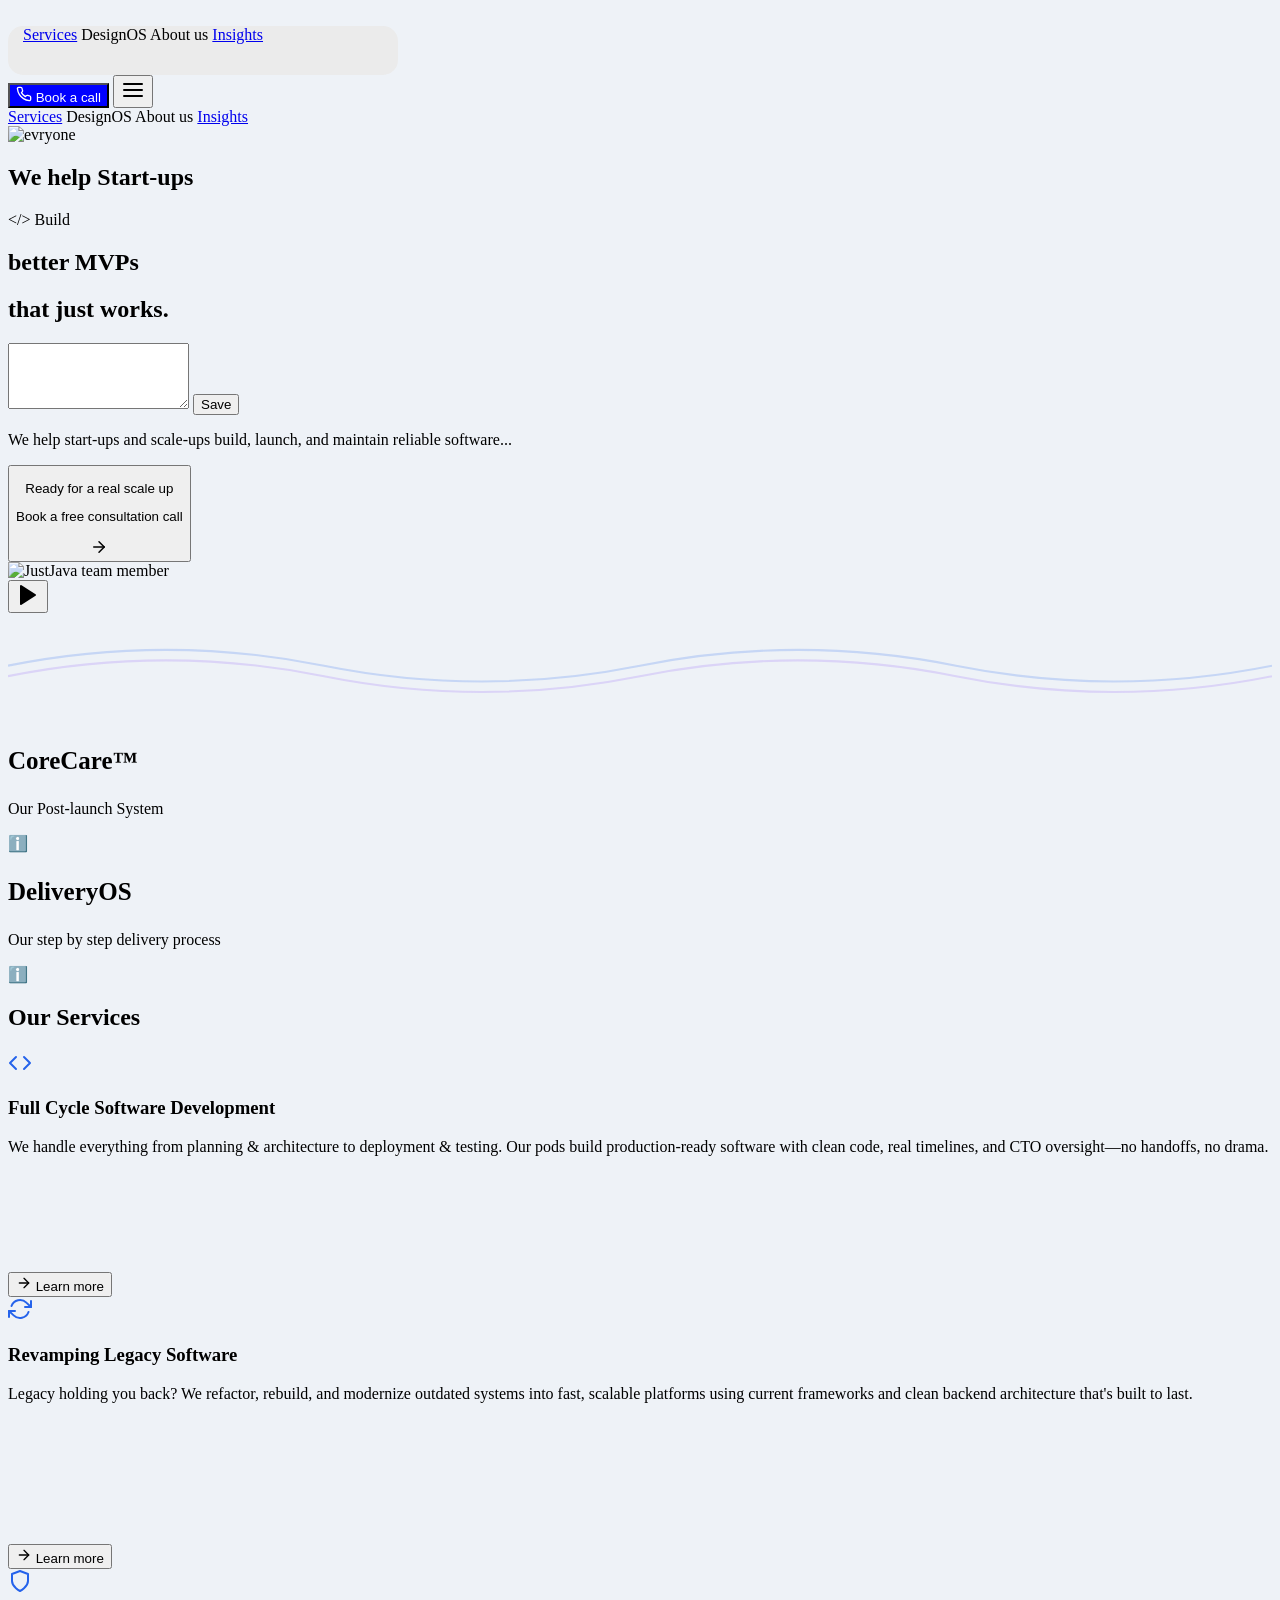
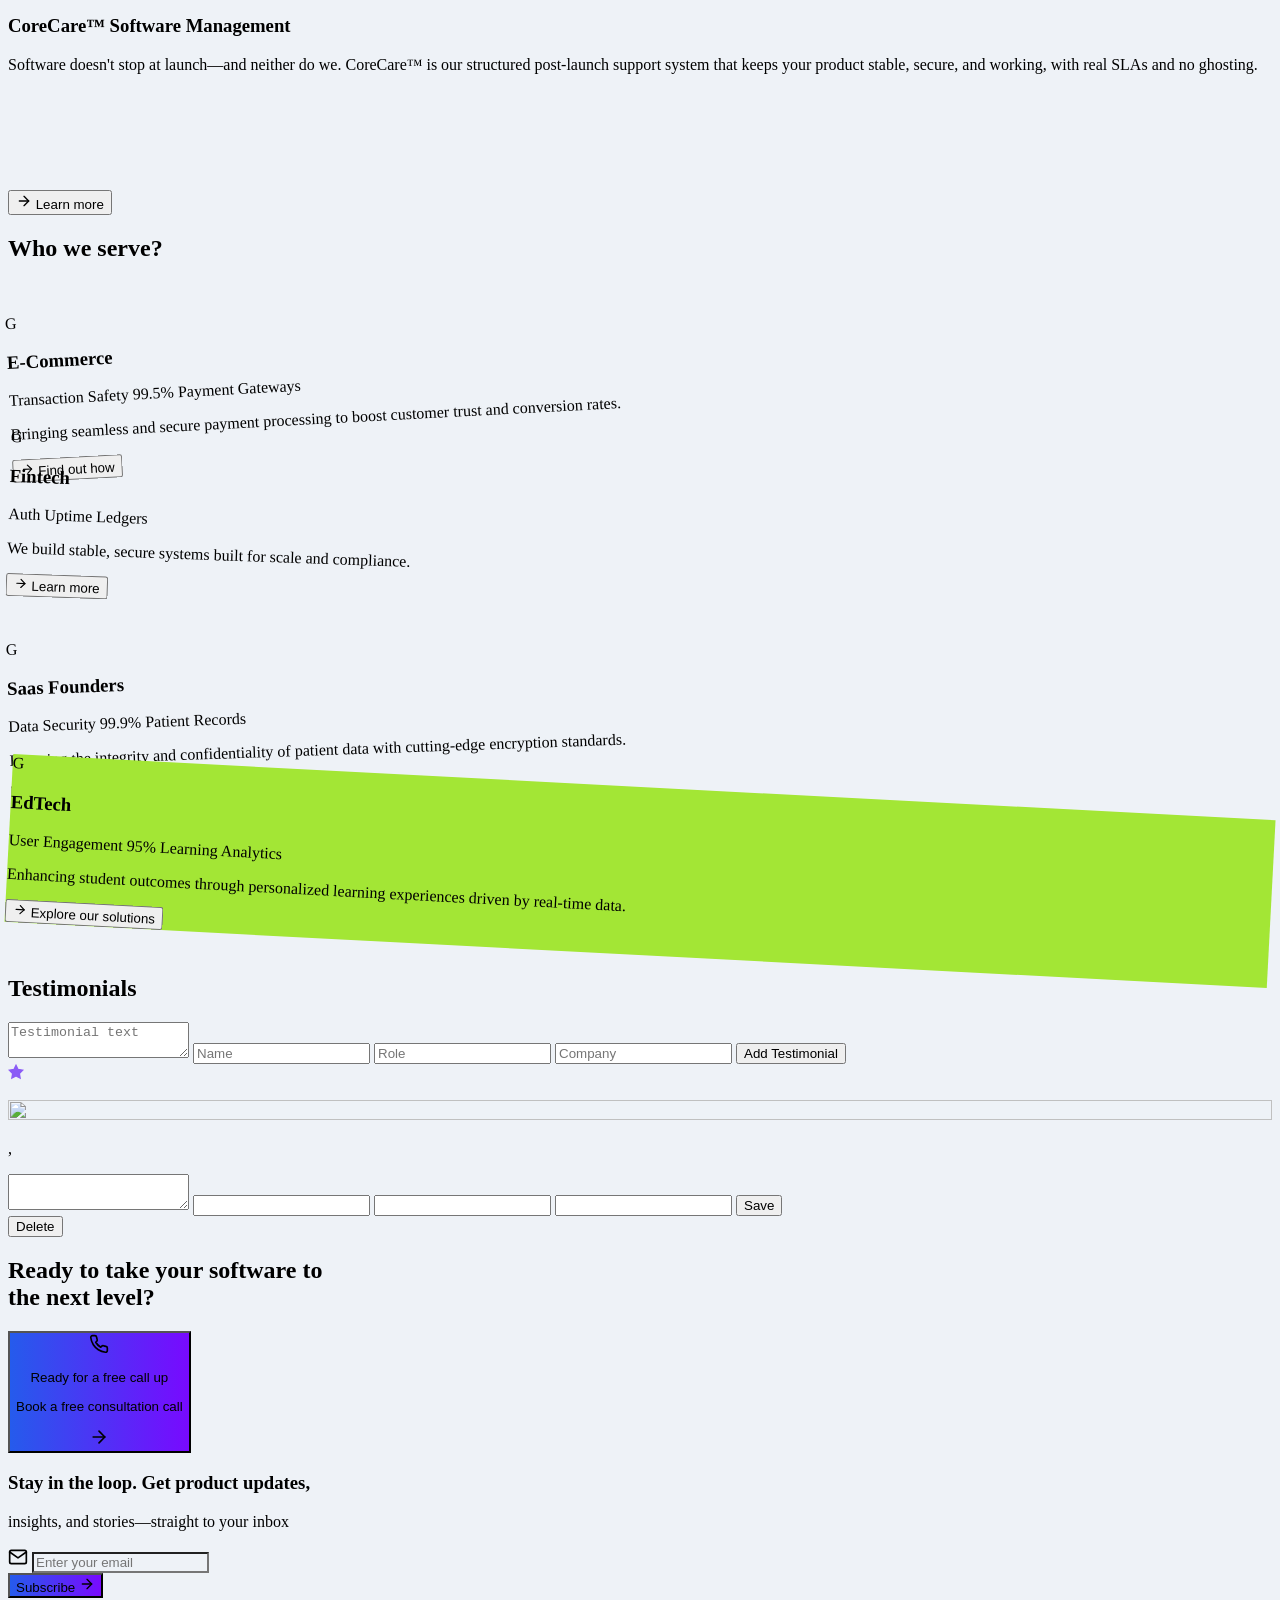
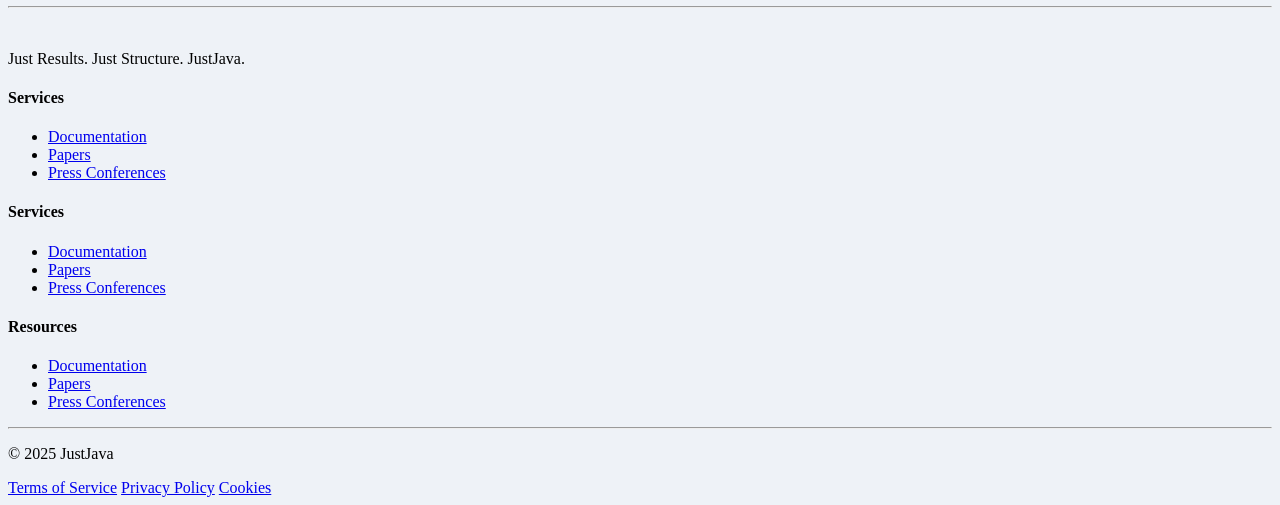
==== src/main/resources/templates/index.html @ fbc8c5f3 "show hero text in public" ====
<!DOCTYPE html>
<!--<html lang="en">-->
<!--<html xmlns:th="http://www.thymeleaf.org">-->
<html xmlns:th="http://www.thymeleaf.org"
      xmlns:sec="http://www.thymeleaf.org/extras/spring-security">
  <head>
    <meta charset="UTF-8" />
    <meta name="viewport" content="width=device-width, initial-scale=1.0" />
    <title>JustJava - We help Start-ups Build better MVPs</title>
    <meta
      name="description"
      content="We help start-ups and scale-ups build, launch, and maintain reliable software with dedicated engineering pods and a structured delivery process."
    />
     <link rel="stylesheet" href="/css/style.css" />
    <!-- Tailwind CSS CDN -->
    <script src="https://cdn.tailwindcss.com"></script>

    <!-- Google Fonts -->
    <link rel="preconnect" href="https://fonts.googleapis.com" />
    <link rel="preconnect" href="https://fonts.gstatic.com" crossorigin />
    <link
      href="https://fonts.googleapis.com/css2?family=Inter:wght@400;500;600;700;800&display=swap"
      rel="stylesheet"
    />
    
    <!-- Quill.js Rich Text Editor -->
    <link href="https://cdn.quilljs.com/1.3.7/quill.snow.css" rel="stylesheet">
    <script src="https://cdn.quilljs.com/1.3.7/quill.min.js"></script>

    <!-- Tailwind -->
    <script>
      tailwind.config = {
        theme: {
          extend: {
            fontFamily: {
              sans: ["Inter", "sans-serif"],
            },
            colors: {
              java: {
                blue: "#2563eb",
                purple: "#8b5cf6",
                navy: "#0f172a",
                lightBlue: "#3b82f6",
                green: "#16a34a",
                lime: "#a3e635",
                pink: "#ec4899",
                orange: "#f97316",
              },
            },
          },
        },
      };
    </script>

  </head>
  <body
    style="background-color: #eef2f7 !important"
    class="text-gray-900 antialiased"
  >
    <!-- Navigation -->
    <nav
      class="w-full py-4 px-6 md:px-12 flex items-center justify-between relative z-50"
    >
      <div style="margin-left: 60px !important" class="flex items-center gap-2">
        <img style="height: 30px" src="/images/justjlogo.png" alt="" srcset="" />
      </div>

      <div
        style="
          border-radius: 15px;
          background-color: #ebebeb;
          width: 390px;
          height: 49px;
        "
        class="hidden md:flex items-center gap-8 desktop-nav"
      >
        <a
          style="margin-left: 15px !important"
          href="#services"
          class="text-gray-500 hover:text-gray-900 transition-colors"
          >Services</a
        >
        <a th:href="@{/designos}" class="text-gray-500 hover:text-gray-900 transition-colors"
          >DesignOS</a
        >
          <a th:href="@{/about}" class="text-gray-500 hover:text-gray-900 transition-colors">About us</a>

<!--          <a href="aboutpage.html" class="text-gray-500 hover:text-gray-900 transition-colors"-->
<!--          >About us</a-->

        <a href="#" class="text-gray-500 hover:text-gray-900 transition-colors"
          >Insights</a
        >
      </div>

      <button
        style="background-color: blue; color: white"
        class="border border-gray-200 text-gray-900 px-5 py-2.5 rounded-full font-medium hover:bg-gray-50 transition-colors inline-flex items-center gap-2 text-sm"
      >
        <svg
          xmlns="http://www.w3.org/2000/svg"
          width="16"
          height="16"
          viewBox="0 0 24 24"
          fill="none"
          stroke="currentColor"
          stroke-width="2"
          stroke-linecap="round"
          stroke-linejoin="round"
        >
          <path
            d="M22 16.92v3a2 2 0 0 1-2.18 2 19.79 19.79 0 0 1-8.63-3.07 19.5 19.5 0 0 1-6-6 19.79 19.79 0 0 1-3.07-8.67A2 2 0 0 1 4.11 2h3a2 2 0 0 1 2 1.72 12.84 12.84 0 0 0 .7 2.81 2 2 0 0 1-.45 2.11L8.09 9.91a16 16 0 0 0 6 6l1.27-1.27a2 2 0 0 1 2.11-.45 12.84 12.84 0 0 0 2.81.7A2 2 0 0 1 22 16.92z"
          ></path>
        </svg>
        Book a call
      </button>

      <!-- Mobile menu button -->
      <button
        class="mobile-menu-btn md:hidden p-2"
        onclick="toggleMobileMenu()"
      >
        <svg
          xmlns="http://www.w3.org/2000/svg"
          width="24"
          height="24"
          viewBox="0 0 24 24"
          fill="none"
          stroke="currentColor"
          stroke-width="2"
          stroke-linecap="round"
          stroke-linejoin="round"
        >
          <line x1="3" y1="12" x2="21" y2="12"></line>
          <line x1="3" y1="6" x2="21" y2="6"></line>
          <line x1="3" y1="18" x2="21" y2="18"></line>
        </svg>
      </button>
    </nav>

    <!-- Mobile Menu -->
    <div
      id="mobileMenu"
      class="mobile-menu bg-white border-b border-gray-100 px-6 py-4 md:hidden"
    >
      <div class="flex flex-col gap-4">
        <a
          href="#services"
          class="text-gray-500 hover:text-gray-900 transition-colors"
          >Services</a
        >
        <a th:href="@{/designos}" class="text-gray-500 hover:text-gray-900 transition-colors"
          >DesignOS</a
        >
        <a th:href="@{/about}" class="text-gray-500 hover:text-gray-900 transition-colors"
          >About us</a
        >
        <a href="#" class="text-gray-500 hover:text-gray-900 transition-colors"
          >Insights</a
        >
      </div>
    </div>
    <!-- Vector Image - Full width, extends under CoreCare -->
    <div class="vector-container">
      <img src="/images/vector.png" alt="evryone" />
    </div>
    <!-- Hero Section -->
  <section class="relative px-6 md:px-12 py-12 overflow-visible">
    <div
            class="max-w-7xl mx-auto grid md:grid-cols-2 gap-12 items-center relative z-10"
    >
      <div class="space-y-6">
        <div class="space-y-2">
          <h1
                  class="text-4xl md:text-5xl lg:text-6xl font-bold leading-tight"
          >
            We help <span id="word1" class="animated-word fade-in">Start-ups</span>
          </h1>
          <div class="flex items-center gap-3">
              <span class="text-java-blue text-3xl md:text-4xl font-bold"
              >&lt;/&gt;</span
              >
            <span
                    id="word2"
                    class="text-4xl md:text-5xl lg:text-6xl font-bold animated-word fade-in"
            >Build</span
            >
          </div>
          <h1
                  class="text-4xl md:text-5xl lg:text-6xl font-bold leading-tight"
          >
            better <span id="word3" class="animated-word fade-in">MVPs</span>
          </h1>
          <h1
                  class="text-4xl md:text-5xl lg:text-6xl font-bold leading-tight"
          >
            that just works.
          </h1>
        </div>



        <div th:if="${isAdminView}" sec:authorize="hasRole('ADMIN')" class="editable-container max-w-md">
          <form th:action="@{/save-text}" method="post">
        <textarea name="heroText"
                  th:text="${heroText}"
                  rows="4"
                  class="text-gray-500 text-lg w-full bg-transparent border-none resize-none">
        </textarea>
            <button type="submit" class="mt-3 px-4 py-2 bg-blue-600 text-white rounded">
              Save
            </button>
          </form>
        </div>

        <div th:unless="${isAdminView}" class="max-w-md">
          <p class="text-gray-500 text-lg leading-relaxed" th:text="${heroText}">
            We help start-ups and scale-ups build, launch, and maintain reliable software...
          </p>
        </div>
          <button
            class="gradient-bg text-white px-6 py-4 rounded-full flex items-center justify-between gap-6 hover:opacity-90 transition-opacity"
          >
            <!-- Text block -->
            <div class="text-left leading-tight">
              <p class="text-sm font-normal opacity-90">
                Ready for a real scale up
              </p>
              <p class="text-base font-semibold">
                Book a free consultation call
              </p>
            </div>

            <!-- Arrow -->
            <span class="flex items-center justify-center">
              <svg
                xmlns="http://www.w3.org/2000/svg"
                width="18"
                height="18"
                viewBox="0 0 24 24"
                fill="none"
                stroke="currentColor"
                stroke-width="2"
                stroke-linecap="round"
                stroke-linejoin="round"
              >
                <line x1="5" y1="12" x2="19" y2="12"></line>
                <polyline points="12 5 19 12 12 19"></polyline>
              </svg>
            </span>
          </button>
        </div>

        <div class="relative">
          <div class="relative rounded-3xl overflow-hidden shadow-2xl">
            <img
              src="/images/wpic.png"
              alt="JustJava team member"
              class="w-full h-auto object-cover"
            />
            <div class="absolute inset-0 flex items-center justify-center">
              <button
                class="w-16 h-16 bg-white/90 rounded-full flex items-center justify-center shadow-lg hover:scale-105 transition-transform"
                onclick="playVideo()"
              >
                <svg
                  xmlns="http://www.w3.org/2000/svg"
                  width="24"
                  height="24"
                  viewBox="0 0 24 24"
                  fill="currentColor"
                  stroke="currentColor"
                  stroke-width="2"
                  stroke-linecap="round"
                  stroke-linejoin="round"
                  class="ml-1"
                >
                  <polygon points="5 3 19 12 5 21 5 3"></polygon>
                </svg>
              </button>
            </div>
          </div>
        </div>
      </div>
    </section>

    <!-- Services Bar -->

    <!-- CoreCare & DeliveryOS Section -->
  <section class="relative px-6 md:px-12 py-12 wavy-section" style="z-index: 10;">
      <!-- Wavy decorative lines (UNCHANGED) -->
      <div
        class="absolute left-0 right-0 top-1/2 -translate-y-1/2 pointer-events-none overflow-hidden"
      >
        <svg
          class="w-full h-24"
          viewBox="0 0 1200 100"
          preserveAspectRatio="none"
        >
          <path
            d="M0,50 Q150,20 300,50 T600,50 T900,50 T1200,50"
            stroke="#2563eb"
            stroke-width="2"
            fill="none"
            opacity="0.2"
          />
          <path
            d="M0,60 Q150,30 300,60 T600,60 T900,60 T1200,60"
            stroke="#8b5cf6"
            stroke-width="2"
            fill="none"
            opacity="0.2"
          />
        </svg>
      </div>

      <!-- CONTENT -->
      <div class="max-w-7xl mx-auto relative z-10">
        <div class="grid grid-cols-1 md:grid-cols-2 gap-6">
          <!-- CoreCare Card -->
          <div class="gradient-border">
            <div
              class="gradient-border-inner p-6 flex items-center justify-between"
            >
              <div>
                <h3
                  style="font-size: 25px !important"
                  class="font-semibold text-lg text-gradient"
                >
                  CoreCare™
                </h3>
                <p class="text-sm">Our Post-launch System</p>
              </div>

              <span class="text-white-400 text-sm"> ℹ️ </span>
            </div>
          </div>

          <!-- DeliveryOS Card -->
          <div class="gradient-border">
            <div
              class="gradient-border-inner p-6 flex items-center justify-between"
            >
              <div>
                <h3
                  style="font-size: 25px !important"
                  class="font-semibold text-lg text-gradient"
                >
                  DeliveryOS
                </h3>
                <p class="text-sm">Our step by step delivery process</p>
              </div>

              <span class="text-white-400 text-sm"> ℹ️ </span>
            </div>
          </div>
        </div>
      </div>
    </section>

    <!-- Our Services Section -->
    <section id="services" class="px-6 md:px-12 py-20">
      <div class="max-w-6xl mx-auto">
        <h2 class="text-3xl md:text-4xl font-bold text-center mb-12">
          Our Services
        </h2>

        <div class="grid md:grid-cols-3 gap-8">
          <!-- Service Card 1 -->
          <div
            class="bg-white p-6 rounded-2xl border border-gray-100 shadow-sm card-hover"
          >
            <div
              class="w-12 h-12 rounded-xl bg-blue-50 flex items-center justify-center mb-4"
            >
              <svg
                xmlns="http://www.w3.org/2000/svg"
                width="24"
                height="24"
                viewBox="0 0 24 24"
                fill="none"
                stroke="#2563eb"
                stroke-width="2"
                stroke-linecap="round"
                stroke-linejoin="round"
              >
                <polyline points="16 18 22 12 16 6"></polyline>
                <polyline points="8 6 2 12 8 18"></polyline>
              </svg>
            </div>
            <h3 class="text-xl font-semibold mb-3">
              Full Cycle Software Development
            </h3>
            <p class="text-gray-500 text-sm leading-relaxed mb-4">
              We handle everything from planning & architecture to deployment &
              testing. Our pods build production-ready software with clean code,
              real timelines, and CTO oversight—no handoffs, no drama.
            </p>
            <button style="margin-top: 100px !important;"
              class="flex items-center gap-2 text-sm text-gray-500 hover:text-java-blue transition-colors group"
            >
              <span
                class="w-8 h-8 rounded-full border border-current flex items-center justify-center group-hover:border-java-blue"
              >
                <svg
                  xmlns="http://www.w3.org/2000/svg"
                  width="16"
                  height="16"
                  viewBox="0 0 24 24"
                  fill="none"
                  stroke="currentColor"
                  stroke-width="2"
                  stroke-linecap="round"
                  stroke-linejoin="round"
                >
                  <line x1="5" y1="12" x2="19" y2="12"></line>
                  <polyline points="12 5 19 12 12 19"></polyline>
                </svg>
              </span>
              Learn more
            </button>
          </div>

          <!-- Service Card 2 -->
          <div
            class="bg-white p-6 rounded-2xl border border-gray-100 shadow-sm card-hover"
          >
            <div
              class="w-12 h-12 rounded-xl bg-blue-50 flex items-center justify-center mb-4"
            >
              <svg
                xmlns="http://www.w3.org/2000/svg"
                width="24"
                height="24"
                viewBox="0 0 24 24"
                fill="none"
                stroke="#2563eb"
                stroke-width="2"
                stroke-linecap="round"
                stroke-linejoin="round"
              >
                <polyline points="23 4 23 10 17 10"></polyline>
                <polyline points="1 20 1 14 7 14"></polyline>
                <path
                  d="M3.51 9a9 9 0 0 1 14.85-3.36L23 10M1 14l4.64 4.36A9 9 0 0 0 20.49 15"
                ></path>
              </svg>
            </div>
            <h3 class="text-xl font-semibold mb-3">
              Revamping Legacy Software
            </h3>
            <p class="text-gray-500 text-sm leading-relaxed mb-4">
              Legacy holding you back? We refactor, rebuild, and modernize
              outdated systems into fast, scalable platforms using current
              frameworks and clean backend architecture that's built to last.
            </p>
            <button style="margin-top: 125px !important;"
              class="flex items-center gap-2 text-sm text-gray-500 hover:text-java-blue transition-colors group"
            >
              <span
                class="w-8 h-8 rounded-full border border-current flex items-center justify-center group-hover:border-java-blue"
              >
                <svg
                  xmlns="http://www.w3.org/2000/svg"
                  width="16"
                  height="16"
                  viewBox="0 0 24 24"
                  fill="none"
                  stroke="currentColor"
                  stroke-width="2"
                  stroke-linecap="round"
                  stroke-linejoin="round"
                >
                  <line x1="5" y1="12" x2="19" y2="12"></line>
                  <polyline points="12 5 19 12 12 19"></polyline>
                </svg>
              </span>
              Learn more
            </button>
          </div>

          <!-- Service Card 3 -->
          <div
            class="bg-white p-6 rounded-2xl border border-gray-100 shadow-sm card-hover"
          >
            <div
              class="w-12 h-12 rounded-xl bg-blue-50 flex items-center justify-center mb-4"
            >
              <svg
                xmlns="http://www.w3.org/2000/svg"
                width="24"
                height="24"
                viewBox="0 0 24 24"
                fill="none"
                stroke="#2563eb"
                stroke-width="2"
                stroke-linecap="round"
                stroke-linejoin="round"
              >
                <path d="M12 22s8-4 8-10V5l-8-3-8 3v7c0 6 8 10 8 10z"></path>
              </svg>
            </div>
            <h3 class="text-xl font-semibold mb-3">
              CoreCare™ Software Management
            </h3>
            <p class="text-gray-500 text-sm leading-relaxed mb-4">
              Software doesn't stop at launch—and neither do we. CoreCare™ is
              our structured post-launch support system that keeps your product
              stable, secure, and working, with real SLAs and no ghosting.
            </p>
            <button style="margin-top: 100px !important;"
              class="flex items-center gap-2 text-sm text-gray-500 hover:text-java-blue transition-colors group"
            >
              <span
                class="w-8 h-8 rounded-full border border-current flex items-center justify-center group-hover:border-java-blue"
              >
                <svg
                  xmlns="http://www.w3.org/2000/svg"
                  width="16"
                  height="16"
                  viewBox="0 0 24 24"
                  fill="none"
                  stroke="currentColor"
                  stroke-width="2"
                  stroke-linecap="round"
                  stroke-linejoin="round"
                >
                  <line x1="5" y1="12" x2="19" y2="12"></line>
                  <polyline points="12 5 19 12 12 19"></polyline>
                </svg>
              </span>
              Learn more
            </button>
          </div>
        </div>
      </div>
    </section>

    <!-- Who We Serve Section -->
    <!-- Who We Serve Section -->
    <section class="px-6 md:px-12 py-20">
      <div class="max-w-7xl mx-auto">
        <h2 class="text-3xl md:text-4xl font-bold text-center mb-16">
          Who we serve?
        </h2>

        <div class="grid md:grid-cols-4 gap-5">
          <!-- E-Commerce Card -->
          <div
                  class="bg-java-blue text-white rounded-3xl p-7 shadow-lg sector-card"
                  style="transform: rotate(-3deg)"
          >
            <div class="flex items-center gap-2 mb-6">
              <div
                      class="w-6 h-6 bg-white/10 rounded-md flex items-center justify-center"
              >
                <span class="text-xs font-bold">G</span>
              </div>
            </div>
            <h3 class="text-2xl font-bold mb-4 leading-tight">E-Commerce</h3>
            <div class="flex flex-wrap gap-2 mb-5">
          <span class="text-xs px-3 py-1.5 rounded-full bg-white/10"
          >Transaction Safety</span
          >
              <span class="text-xs px-3 py-1.5 rounded-full bg-white/10">99.5%</span>
              <span class="text-xs px-3 py-1.5 rounded-full bg-white/10"
              >Payment Gateways</span
              >
            </div>
            <p class="text-sm opacity-90 mb-6 leading-relaxed">
              Bringing seamless and secure payment processing to boost customer trust and conversion rates.
            </p>
            <button
                    class="flex items-center gap-2 text-sm font-medium hover:gap-3 transition-all"
            >
          <span
                  class="w-7 h-7 rounded-full bg-white/10 flex items-center justify-center"
          >
            <svg
                    xmlns="http://www.w3.org/2000/svg"
                    width="14"
                    height="14"
                    viewBox="0 0 24 24"
                    fill="none"
                    stroke="currentColor"
                    stroke-width="2"
                    stroke-linecap="round"
                    stroke-linejoin="round"
            >
              <line x1="5" y1="12" x2="19" y2="12"></line>
              <polyline points="12 5 19 12 12 19"></polyline>
            </svg>
          </span>
              Find out how
            </button>
          </div>

          <!-- Fintech Card -->
          <div
                  class="bg-white text-gray-900 rounded-3xl p-7 shadow-lg border border-gray-100 sector-card"
                  style="transform: rotate(2deg)"
          >
            <div class="flex items-center gap-2 mb-6">
              <div
                      class="w-6 h-6 bg-gray-100 rounded-md flex items-center justify-center"
              >
                <span class="text-xs font-bold">G</span>
              </div>
            </div>
            <h3 class="text-2xl font-bold mb-4 leading-tight">Fintech</h3>
            <div class="flex flex-wrap gap-2 mb-5">
              <span class="text-xs px-3 py-1.5 rounded-full bg-gray-100">Auth</span>
              <span class="text-xs px-3 py-1.5 rounded-full bg-gray-100">Uptime</span>
              <span class="text-xs px-3 py-1.5 rounded-full bg-gray-100">Ledgers</span>
            </div>
            <p class="text-sm text-gray-600 mb-6 leading-relaxed">
              We build stable, secure systems built for scale and compliance.
            </p>
            <button
                    class="flex items-center gap-2 text-sm font-medium hover:gap-3 transition-all text-gray-700"
            >
          <span
                  class="w-7 h-7 rounded-full bg-gray-100 flex items-center justify-center"
          >
            <svg
                    xmlns="http://www.w3.org/2000/svg"
                    width="14"
                    height="14"
                    viewBox="0 0 24 24"
                    fill="none"
                    stroke="currentColor"
                    stroke-width="2"
                    stroke-linecap="round"
                    stroke-linejoin="round"
            >
              <line x1="5" y1="12" x2="19" y2="12"></line>
              <polyline points="12 5 19 12 12 19"></polyline>
            </svg>
          </span>
              Learn more
            </button>
          </div>

          <!-- SaaS Founders Card -->
          <div
                  class="bg-java-purple text-white rounded-3xl p-7 shadow-lg sector-card"
                  style="transform: rotate(-2deg)"
          >
            <div class="flex items-center gap-2 mb-6">
              <div
                      class="w-6 h-6 bg-white/10 rounded-md flex items-center justify-center"
              >
                <span class="text-xs font-bold">G</span>
              </div>
            </div>
            <h3 class="text-2xl font-bold mb-4 leading-tight">Saas Founders</h3>
            <div class="flex flex-wrap gap-2 mb-5">
              <span class="text-xs px-3 py-1.5 rounded-full bg-white/10">Data Security</span>
              <span class="text-xs px-3 py-1.5 rounded-full bg-white/10">99.9%</span>
              <span class="text-xs px-3 py-1.5 rounded-full bg-white/10">Patient Records</span>
            </div>
            <p class="text-sm opacity-90 mb-6 leading-relaxed">
              Ensuring the integrity and confidentiality of patient data with cutting-edge encryption standards.
            </p>
            <button
                    class="flex items-center gap-2 text-sm font-medium hover:gap-3 transition-all"
            >
          <span
                  class="w-7 h-7 rounded-full bg-white/10 flex items-center justify-center"
          >
            <svg
                    xmlns="http://www.w3.org/2000/svg"
                    width="14"
                    height="14"
                    viewBox="0 0 24 24"
                    fill="none"
                    stroke="currentColor"
                    stroke-width="2"
                    stroke-linecap="round"
                    stroke-linejoin="round"
            >
              <line x1="5" y1="12" x2="19" y2="12"></line>
              <polyline points="12 5 19 12 12 19"></polyline>
            </svg>
          </span>
              Discover our approach
            </button>
          </div>

          <!-- EdTech Card -->
          <div
                  class="rounded-3xl p-7 shadow-lg sector-card"
                  style="background-color: #a3e635; transform: rotate(3deg)"
          >
            <div class="flex items-center gap-2 mb-6">
              <div
                      class="w-6 h-6 bg-black/10 rounded-md flex items-center justify-center"
              >
                <span class="text-xs font-bold text-gray-900">G</span>
              </div>
            </div>
            <h3 class="text-2xl font-bold mb-4 text-gray-900 leading-tight">EdTech</h3>
            <div class="flex flex-wrap gap-2 mb-5">
          <span
                  class="text-xs px-3 py-1.5 rounded-full bg-black/10 text-gray-900"
          >User Engagement</span
          >
              <span
                      class="text-xs px-3 py-1.5 rounded-full bg-black/10 text-gray-900"
              >95%</span
              >
              <span
                      class="text-xs px-3 py-1.5 rounded-full bg-black/10 text-gray-900"
              >Learning Analytics</span
              >
            </div>
            <p class="text-sm text-gray-800 mb-6 leading-relaxed">
              Enhancing student outcomes through personalized learning experiences driven by real-time data.
            </p>
            <button
                    class="flex items-center gap-2 text-sm font-medium hover:gap-3 transition-all text-gray-900"
            >
          <span
                  class="w-7 h-7 rounded-full bg-black/10 flex items-center justify-center"
          >
            <svg
                    xmlns="http://www.w3.org/2000/svg"
                    width="14"
                    height="14"
                    viewBox="0 0 24 24"
                    fill="none"
                    stroke="currentColor"
                    stroke-width="2"
                    stroke-linecap="round"
                    stroke-linejoin="round"
            >
              <line x1="5" y1="12" x2="19" y2="12"></line>
              <polyline points="12 5 19 12 12 19"></polyline>
            </svg>
          </span>
              Explore our solutions
            </button>
          </div>
        </div>
      </div>
    </section>


    <!-- Testimonials Section -->
    <section class="px-6 md:px-12 py-20">
      <div class="max-w-7xl mx-auto">

        <h2 class="text-3xl md:text-4xl font-bold text-center mb-12">
          Testimonials
        </h2>

        <!-- ADD TESTIMONIAL (ADMIN ONLY) -->
        <div th:if="${isAdminView}" sec:authorize="hasRole('ADMIN')"
             class="max-w-xl mx-auto mb-12 bg-gray-50 p-6 rounded-xl border">

          <form th:action="@{/admin/testimonials/add}" method="post" class="space-y-4">
        <textarea name="text" placeholder="Testimonial text"
                  class="w-full p-2 border rounded" required></textarea>

            <input name="name" placeholder="Name"
                   class="w-full p-2 border rounded" required />

            <input name="role" placeholder="Role"
                   class="w-full p-2 border rounded" required />

            <input name="company" placeholder="Company"
                   class="w-full p-2 border rounded" required />

            <button type="submit"
                    class="bg-purple-600 text-white px-4 py-2 rounded">
              Add Testimonial
            </button>
          </form>
        </div>

        <!-- TESTIMONIALS GRID -->
        <div class="grid md:grid-cols-3 gap-8">

          <div th:each="t : ${testimonials}"
               class="bg-white p-6 rounded-2xl border border-gray-100 shadow-sm">

            <!-- Stars -->
            <div class="flex gap-1 mb-4">
              <svg th:each="i : ${#numbers.sequence(1,5)}"
                   xmlns="http://www.w3.org/2000/svg"
                   width="16" height="16" viewBox="0 0 24 24"
                   fill="#8b5cf6" stroke="#8b5cf6" stroke-width="2">
                <polygon points="12 2 15.09 8.26 22 9.27 17 14.14 18.18 21.02
                             12 17.77 5.82 21.02 7 14.14 2 9.27
                             8.91 8.26 12 2"/>
              </svg>
            </div>

            <p th:text="${t.text}" class="mb-6"></p>

            <div class="flex items-center gap-3">
              <div class="w-12 h-12 rounded-full gradient-bg overflow-hidden">
                <img src="/images/ceo.jpg"
                     style="width:100%; height:100%; object-fit:cover;" alt=""/>
              </div>

              <div>
                <p class="font-semibold" th:text="${t.name}"></p>
                <p class="text-sm text-gray-500">
                  <span th:text="${t.role}"></span>,
                  <span th:text="${t.company}"></span>
                </p>
              </div>
            </div>

            <!-- ADMIN ACTIONS -->
            <div th:if="${isAdminView}" sec:authorize="hasRole('ADMIN')" class="mt-4 space-y-3">

              <!-- EDIT FORM -->
              <form th:action="@{/admin/testimonials/edit/{id}(id=${t.id})}"
                    method="post"
                    class="space-y-2">

    <textarea name="text"
              class="w-full border p-2 rounded"
              th:text="${t.text}"></textarea>

                <input name="name"
                       class="w-full border p-2 rounded"
                       th:value="${t.name}" />

                <input name="role"
                       class="w-full border p-2 rounded"
                       th:value="${t.role}" />

                <input name="company"
                       class="w-full border p-2 rounded"
                       th:value="${t.company}" />

                <button type="submit" class="text-blue-600">
                  Save
                </button>
              </form>

              <!-- DELETE FORM (SEPARATE FORM) -->
              <form th:action="@{/admin/testimonials/delete/{id}(id=${t.id})}"
                    method="post">

                <input type="hidden"
                       th:name="${_csrf.parameterName}"
                       th:value="${_csrf.token}" />

                <button class="text-red-600">
                  Delete
                </button>
              </form>

            </div>


            <!--            &lt;!&ndash; ADMIN ACTIONS &ndash;&gt;-->
<!--            <div th:if="${isAdminView}" sec:authorize="hasRole('ADMIN')" class="mt-4">-->

<!--              &lt;!&ndash; EDIT FORM &ndash;&gt;-->
<!--              <form th:action="@{/admin/testimonials/edit/{id}(id=${t.id})}"-->
<!--                    method="post"-->
<!--                    class="space-y-2">-->

<!--    <textarea name="text"-->
<!--              class="w-full border p-2 rounded"-->
<!--              th:text="${t.text}"></textarea>-->

<!--                <input name="name"-->
<!--                       class="w-full border p-2 rounded"-->
<!--                       th:value="${t.name}" />-->

<!--                <input name="role"-->
<!--                       class="w-full border p-2 rounded"-->
<!--                       th:value="${t.role}" />-->

<!--                <input name="company"-->
<!--                       class="w-full border p-2 rounded"-->
<!--                       th:value="${t.company}" />-->

<!--                <div class="flex gap-3">-->
<!--                  <button type="submit" class="text-blue-600">-->
<!--                    Save-->
<!--                  </button>-->

<!--                  &lt;!&ndash; DELETE &ndash;&gt;-->
<!--                  <form th:action="@{/admin/testimonials/delete/{id}(id=${t.id})}"-->
<!--                        method="post">-->
<!--                    <button class="text-red-600">Delete</button>-->
<!--                  </form>-->
<!--                </div>-->
<!--              </form>-->

<!--            </div>-->
          </div>

        </div>
      </div>
    </section>



    <!-- Call to Action Section -->
    <section class="px-6 md:px-12 py-20">
      <div class="max-w-7xl mx-auto">
        <div
          class="gra-bg rounded-3xl p-12 text-center relative overflow-hidden"
        >
          <!-- Background pattern -->
          <div class="absolute inset-0 opacity-10">
            <div
              class="absolute top-4 left-4 w-24 h-24 border border-white rounded-full"
            ></div>
            <div
              class="absolute bottom-4 right-4 w-32 h-32 border border-white rounded-full"
            ></div>
            <div
              class="absolute top-1/2 left-1/4 w-16 h-16 border border-white rounded-full"
            ></div>
          </div>

          <div class="relative z-10">
            <h2 class="text-3xl md:text-4xl font-bold mb-8">
              Ready to take your software to<br />the next level?
            </h2>
            <button
              style="
                background: linear-gradient(90deg, #255bec 0%, #780aff 100%);
              "
              class="text-white px-8 py-4 rounded-full font-medium inline-flex items-center gap-3 hover:opacity-90 transition-opacity shadow-lg"
            >
              <svg
                xmlns="http://www.w3.org/2000/svg"
                width="20"
                height="20"
                viewBox="0 0 24 24"
                fill="none"
                stroke="currentColor"
                stroke-width="2"
                stroke-linecap="round"
                stroke-linejoin="round"
              >
                <path
                  d="M22 16.92v3a2 2 0 0 1-2.18 2 19.79 19.79 0 0 1-8.63-3.07 19.5 19.5 0 0 1-6-6 19.79 19.79 0 0 1-3.07-8.67A2 2 0 0 1 4.11 2h3a2 2 0 0 1 2 1.72 12.84 12.84 0 0 0 .7 2.81 2 2 0 0 1-.45 2.11L8.09 9.91a16 16 0 0 0 6 6l1.27-1.27a2 2 0 0 1 2.11-.45 12.84 12.84 0 0 0 2.81.7A2 2 0 0 1 22 16.92z"
                ></path>
              </svg>
              <div class="text-left">
                <p class="text-xs opacity-70">Ready for a free call up</p>
                <p class="font-semibold">Book a free consultation call</p>
              </div>
              <svg
                xmlns="http://www.w3.org/2000/svg"
                width="20"
                height="20"
                viewBox="0 0 24 24"
                fill="none"
                stroke="currentColor"
                stroke-width="2"
                stroke-linecap="round"
                stroke-linejoin="round"
              >
                <line x1="5" y1="12" x2="19" y2="12"></line>
                <polyline points="12 5 19 12 12 19"></polyline>
              </svg>
            </button>
          </div>
        </div>
      </div>
    </section>

    <!-- Newsletter Section -->
    <section class="px-6 md:px-12 py-12">
      <div
        class="max-w-7xl mx-auto w-full flex flex-col md:flex-row items-center justify-between gap-6"
      >
        <div>
          <h3 class="font-semibold text-lg">
            Stay in the loop. Get product updates,
          </h3>
          <p class="text-gray-500">
            insights, and stories—straight to your inbox
          </p>
        </div>

        <div class="flex items-center gap-3 flex-wrap">
          <div class="relative">
            <svg
              xmlns="http://www.w3.org/2000/svg"
              width="20"
              height="20"
              viewBox="0 0 24 24"
              fill="none"
              stroke="currentColor"
              stroke-width="2"
              stroke-linecap="round"
              stroke-linejoin="round"
              class="absolute left-4 top-1/2 -translate-y-1/2 text-gray-400"
            >
              <path
                d="M4 4h16c1.1 0 2 .9 2 2v12c0 1.1-.9 2-2 2H4c-1.1 0-2-.9-2-2V6c0-1.1.9-2 2-2z"
              ></path>
              <polyline points="22,6 12,13 2,6"></polyline>
            </svg>
            <input
              style="background-color: #eef2f7 !important"
              type="email"
              placeholder="Enter your email"
              class="pl-12 pr-4 py-3 rounded-full border border-gray-200 bg-white focus:outline-none focus:ring-2 focus:ring-java-blue w-64"
            />
          </div>
          <button
            style="background: linear-gradient(90deg, #255bec 0%, #780aff 100%)"
            class="text-white px-6 py-3 rounded-full font-medium inline-flex items-center gap-2 hover:opacity-90 transition-opacity"
          >
            Subscribe
            <svg
              xmlns="http://www.w3.org/2000/svg"
              width="16"
              height="16"
              viewBox="0 0 24 24"
              fill="none"
              stroke="currentColor"
              stroke-width="2"
              stroke-linecap="round"
              stroke-linejoin="round"
            >
              <line x1="5" y1="12" x2="19" y2="12"></line>
              <polyline points="12 5 19 12 12 19"></polyline>
            </svg>
          </button>
        </div>
      </div>
    </section>
    <hr class="horlin" />

    <!-- Footer -->
    <footer class="px-6 md:px-12 py-12 border-t border-gray-100">
      <div class="max-w-7xl mx-auto">
        <div class="grid md:grid-cols-5 gap-8 mb-12">
          <div class="md:col-span-2">
            <img
              style="height: 30px; margin-bottom: 8px"
              src="/images/justjlogo.png"
              alt=""
              srcset=""
            />
            <p class="text-gray-500 text-sm">
              Just Results. Just Structure. JustJava.
            </p>
          </div>

          <div>
            <h4 class="font-semibold mb-4">Services</h4>
            <ul class="space-y-2">
              <li>
                <a
                  href="#"
                  class="text-gray-500 text-sm hover:text-gray-900 transition-colors"
                  >Documentation</a
                >
              </li>
              <li>
                <a
                  href="#"
                  class="text-gray-500 text-sm hover:text-gray-900 transition-colors"
                  >Papers</a
                >
              </li>
              <li>
                <a
                  href="#"
                  class="text-gray-500 text-sm hover:text-gray-900 transition-colors"
                  >Press Conferences</a
                >
              </li>
            </ul>
          </div>

          <div>
            <h4 class="font-semibold mb-4">Services</h4>
            <ul class="space-y-2">
              <li>
                <a
                  href="#"
                  class="text-gray-500 text-sm hover:text-gray-900 transition-colors"
                  >Documentation</a
                >
              </li>
              <li>
                <a
                  href="#"
                  class="text-gray-500 text-sm hover:text-gray-900 transition-colors"
                  >Papers</a
                >
              </li>
              <li>
                <a
                  href="#"
                  class="text-gray-500 text-sm hover:text-gray-900 transition-colors"
                  >Press Conferences</a
                >
              </li>
            </ul>
          </div>

          <div>
            <h4 class="font-semibold mb-4">Resources</h4>
            <ul class="space-y-2">
              <li>
                <a
                  href="#"
                  class="text-gray-500 text-sm hover:text-gray-900 transition-colors"
                  >Documentation</a
                >
              </li>
              <li>
                <a
                  href="#"
                  class="text-gray-500 text-sm hover:text-gray-900 transition-colors"
                  >Papers</a
                >
              </li>
              <li>
                <a
                  href="#"
                  class="text-gray-500 text-sm hover:text-gray-900 transition-colors"
                  >Press Conferences</a
                >
              </li>
            </ul>
          </div>
        </div>

        <hr class="horlin2" />

        <div
          class="flex flex-col md:flex-row items-center justify-between gap-4 pt-8 border-t border-gray-100"
        >
          <p class="text-gray-500 text-sm">© 2025 JustJava</p>
          <div class="flex items-center gap-6">
            <a
              href="#"
              class="text-gray-500 text-sm hover:text-gray-900 transition-colors"
              >Terms of Service</a
            >
            <a
              href="#"
              class="text-gray-500 text-sm hover:text-gray-900 transition-colors"
              >Privacy Policy</a
            >
            <a
              href="#"
              class="text-gray-500 text-sm hover:text-gray-900 transition-colors"
              >Cookies</a
            >
          </div>
        </div>
      </div>
    </footer>

 <script src="/js/script.js"></script>
  </body>
</html>
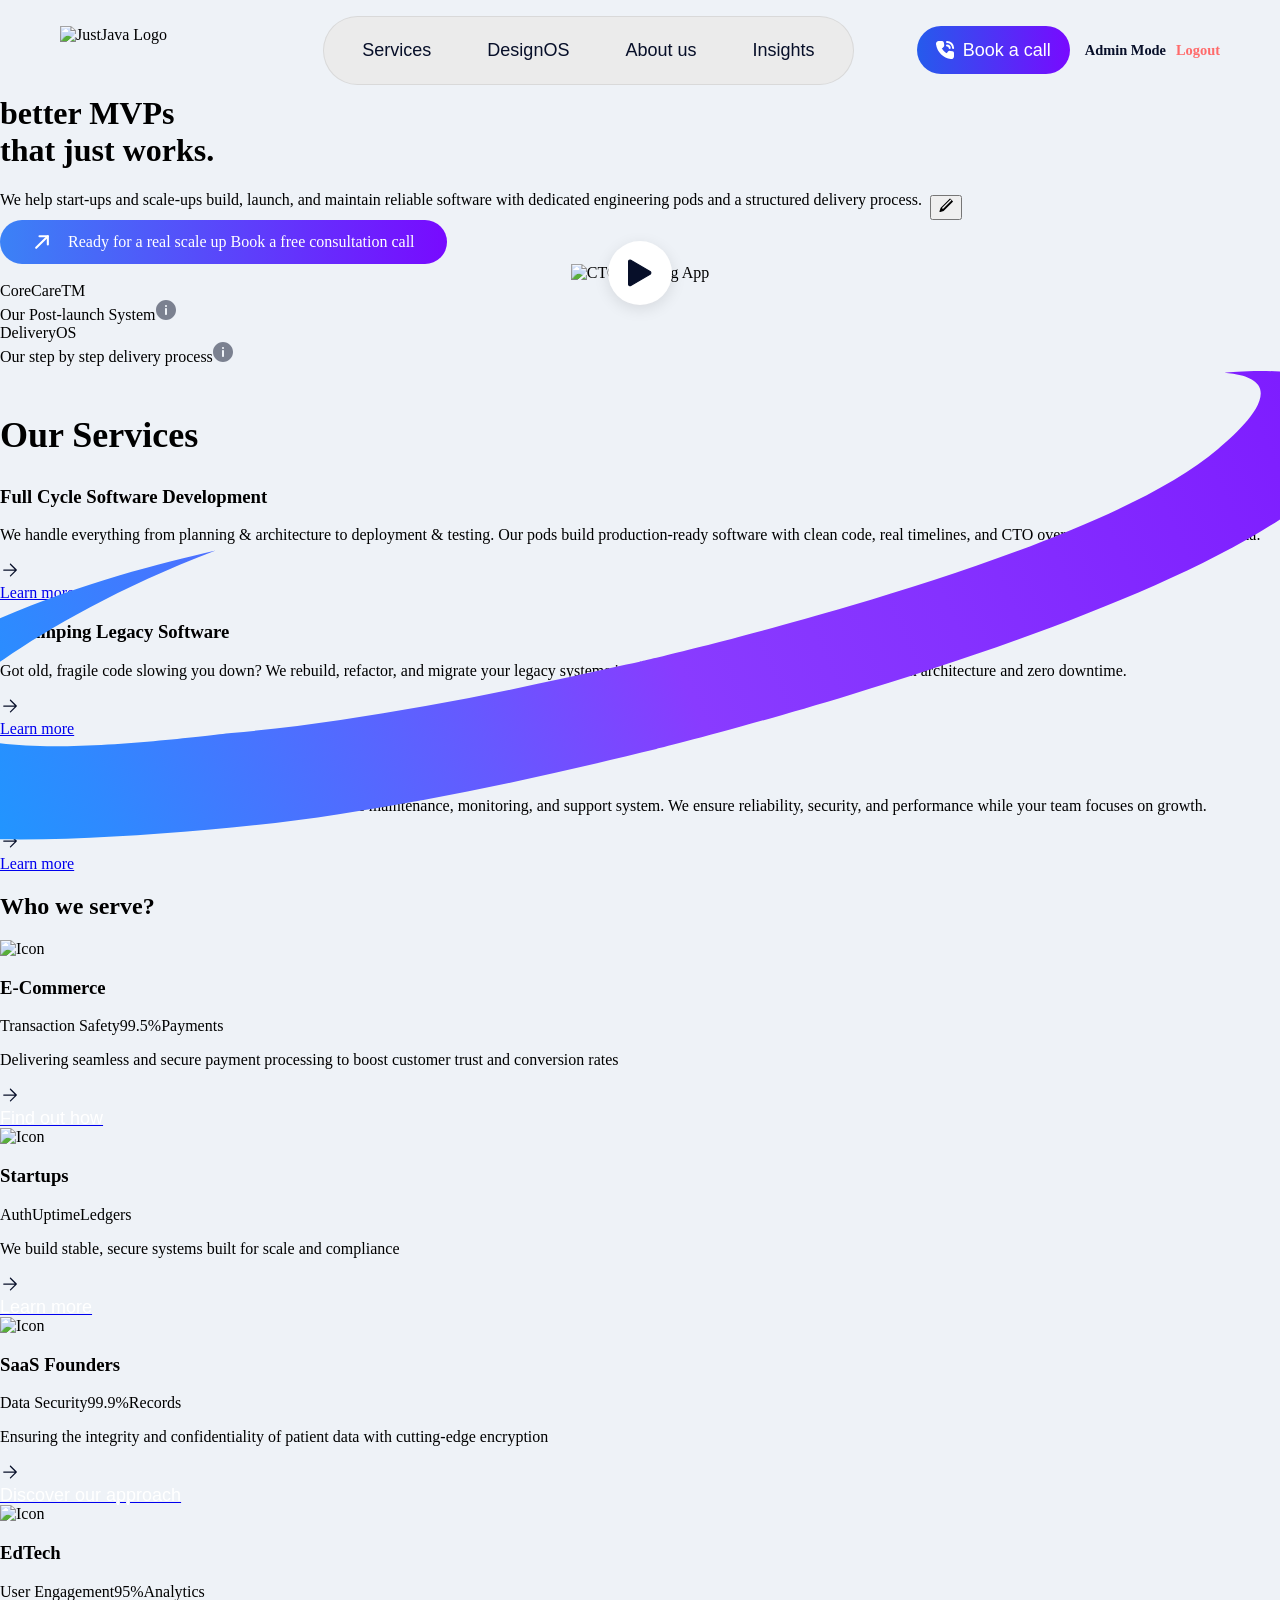
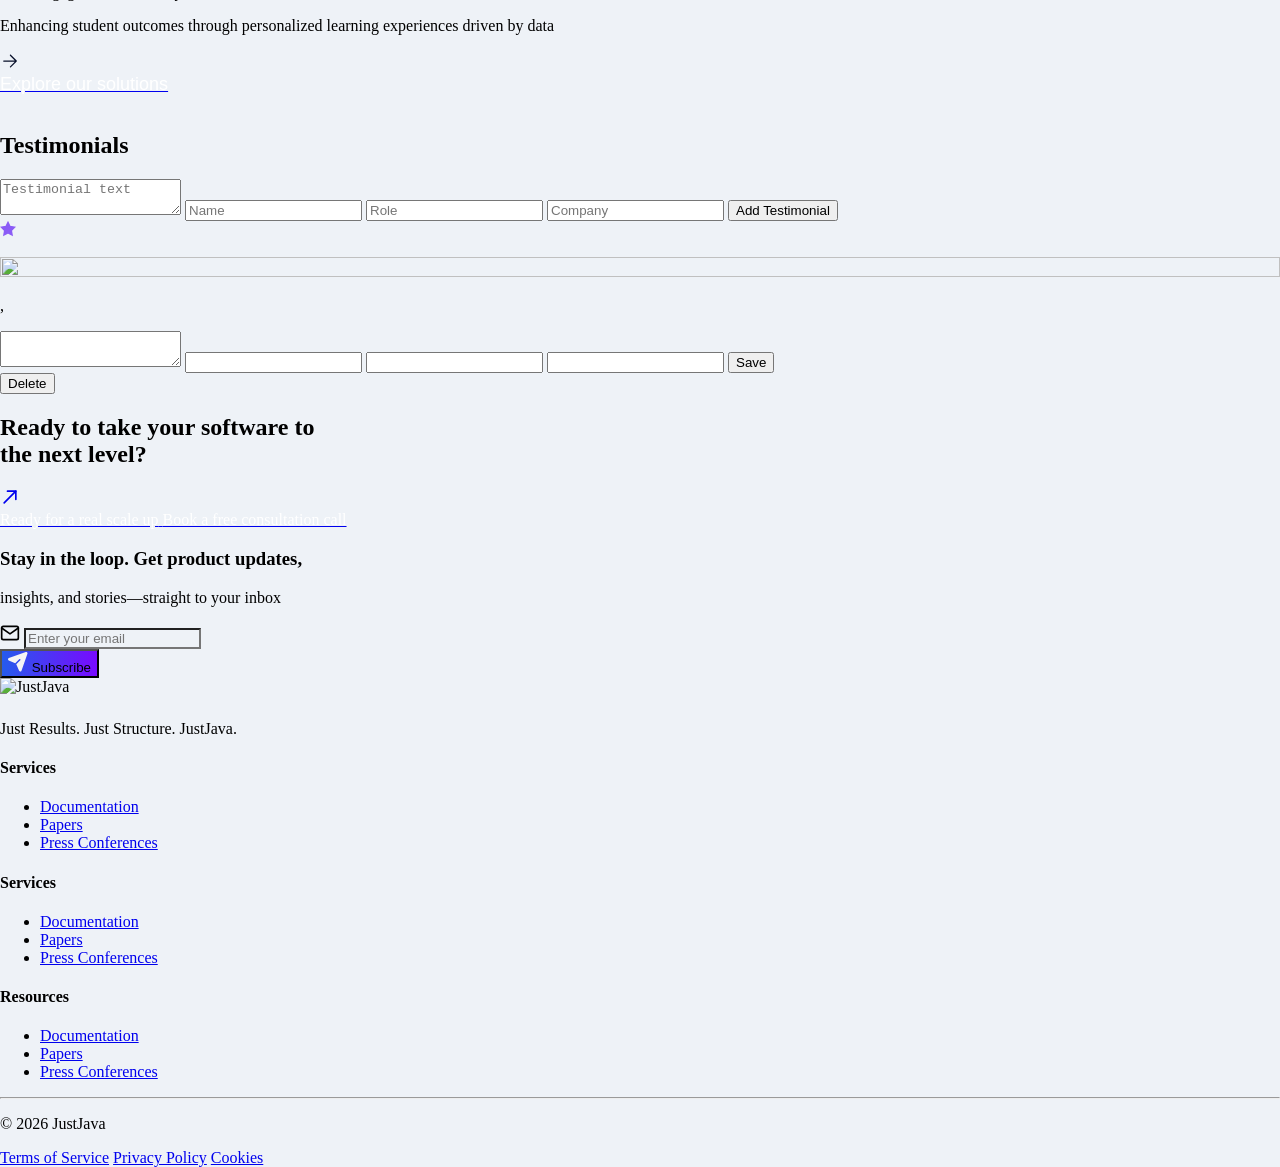
==== commit f14b4b16: "changes to the webpages" ====
--- a/src/main/resources/templates/index.html
+++ b/src/main/resources/templates/index.html
@@ -1,775 +1,638 @@
 <!DOCTYPE html>
-<!--<html lang="en">-->
-<!--<html xmlns:th="http://www.thymeleaf.org">-->
-<html xmlns:th="http://www.thymeleaf.org"
+<html lang="en" xmlns:th="http://www.thymeleaf.org"
+      xmlns:layout="http://www.ultraq.net.nz/thymeleaf/layout"
       xmlns:sec="http://www.thymeleaf.org/extras/spring-security">
-  <head>
-    <meta charset="UTF-8" />
-    <meta name="viewport" content="width=device-width, initial-scale=1.0" />
-    <title>JustJava - We help Start-ups Build better MVPs</title>
-    <meta
-      name="description"
-      content="We help start-ups and scale-ups build, launch, and maintain reliable software with dedicated engineering pods and a structured delivery process."
-    />
-     <link rel="stylesheet" href="/css/style.css" />
-    <!-- Tailwind CSS CDN -->
-    <script src="https://cdn.tailwindcss.com"></script>
-
-    <!-- Google Fonts -->
-    <link rel="preconnect" href="https://fonts.googleapis.com" />
-    <link rel="preconnect" href="https://fonts.gstatic.com" crossorigin />
-    <link
-      href="https://fonts.googleapis.com/css2?family=Inter:wght@400;500;600;700;800&display=swap"
-      rel="stylesheet"
-    />
-    
-    <!-- Quill.js Rich Text Editor -->
-    <link href="https://cdn.quilljs.com/1.3.7/quill.snow.css" rel="stylesheet">
-    <script src="https://cdn.quilljs.com/1.3.7/quill.min.js"></script>
-
-    <!-- Tailwind -->
-    <script>
-      tailwind.config = {
-        theme: {
-          extend: {
-            fontFamily: {
-              sans: ["Inter", "sans-serif"],
-            },
-            colors: {
-              java: {
-                blue: "#2563eb",
-                purple: "#8b5cf6",
-                navy: "#0f172a",
-                lightBlue: "#3b82f6",
-                green: "#16a34a",
-                lime: "#a3e635",
-                pink: "#ec4899",
-                orange: "#f97316",
-              },
+<head>
+  <meta charset="UTF-8" />
+  <meta name="viewport" content="width=device-width, initial-scale=1.0" />
+
+  <meta name="_csrf" th:content="${_csrf.token}"/>
+  <meta name="_csrf_header" th:content="${_csrf.headerName}"/>
+
+  <title>JustJava - Web Design & Development</title>
+
+  <script src="https://cdn.tailwindcss.com"></script>
+  <script>
+    tailwind.config = {
+      theme: {
+        extend: {
+          fontFamily: { sans: ["Inter", "sans-serif"] },
+          colors: {
+            java: {
+              blue: "#2563eb", purple: "#8b5cf6", navy: "#0f172a",
+              lightBlue: "#3b82f6", green: "#16a34a", lime: "#a3e635",
+              pink: "#ec4899", orange: "#f97316",
             },
           },
         },
-      };
-    </script>
-
-  </head>
-  <body
-    style="background-color: #eef2f7 !important"
-    class="text-gray-900 antialiased"
-  >
-    <!-- Navigation -->
-    <nav
-      class="w-full py-4 px-6 md:px-12 flex items-center justify-between relative z-50"
-    >
-      <div style="margin-left: 60px !important" class="flex items-center gap-2">
-        <img style="height: 30px" src="/images/justjlogo.png" alt="" srcset="" />
-      </div>
-
-      <div
-        style="
-          border-radius: 15px;
-          background-color: #ebebeb;
-          width: 390px;
-          height: 49px;
-        "
-        class="hidden md:flex items-center gap-8 desktop-nav"
-      >
-        <a
-          style="margin-left: 15px !important"
-          href="#services"
-          class="text-gray-500 hover:text-gray-900 transition-colors"
-          >Services</a
-        >
-        <a th:href="@{/designos}" class="text-gray-500 hover:text-gray-900 transition-colors"
-          >DesignOS</a
-        >
-          <a th:href="@{/about}" class="text-gray-500 hover:text-gray-900 transition-colors">About us</a>
-
-<!--          <a href="aboutpage.html" class="text-gray-500 hover:text-gray-900 transition-colors"-->
-<!--          >About us</a-->
-
-        <a href="#" class="text-gray-500 hover:text-gray-900 transition-colors"
-          >Insights</a
-        >
-      </div>
-
-      <button
-        style="background-color: blue; color: white"
-        class="border border-gray-200 text-gray-900 px-5 py-2.5 rounded-full font-medium hover:bg-gray-50 transition-colors inline-flex items-center gap-2 text-sm"
-      >
-        <svg
-          xmlns="http://www.w3.org/2000/svg"
-          width="16"
-          height="16"
-          viewBox="0 0 24 24"
-          fill="none"
-          stroke="currentColor"
-          stroke-width="2"
-          stroke-linecap="round"
-          stroke-linejoin="round"
-        >
-          <path
-            d="M22 16.92v3a2 2 0 0 1-2.18 2 19.79 19.79 0 0 1-8.63-3.07 19.5 19.5 0 0 1-6-6 19.79 19.79 0 0 1-3.07-8.67A2 2 0 0 1 4.11 2h3a2 2 0 0 1 2 1.72 12.84 12.84 0 0 0 .7 2.81 2 2 0 0 1-.45 2.11L8.09 9.91a16 16 0 0 0 6 6l1.27-1.27a2 2 0 0 1 2.11-.45 12.84 12.84 0 0 0 2.81.7A2 2 0 0 1 22 16.92z"
-          ></path>
+      },
+    };
+  </script>
+
+  <link th:href="@{/css/style.css}" rel="stylesheet" type="text/css" />
+  <script src="https://code.jquery.com/jquery-3.7.1.min.js" integrity="sha256-/JqT3SQfawRcv/BIHPThkBvs0OEvtFFmqPF/lYI/Cxo=" crossorigin="anonymous"></script>
+
+  <style>
+    /* Utility & Base Styles */
+    body {
+        background-color: #EEF2F7;
+        margin: 0;
+        padding: 0;
+        overflow-x: hidden;
+    }
+    .nav-actions {
+        display: flex;
+        align-items: center;
+        gap: 15px;
+    }
+    .logout-link {
+        color: #ff6b6b;
+        font-size: 0.9rem;
+        text-decoration: none;
+        font-weight: bold;
+    }
+    .admin-user-text {
+        color: #070F29;
+        font-size: 0.9rem;
+        font-weight: 600;
+    }
+
+    /* Navbar Standard Styles */
+    .navbar {
+        position: fixed;
+        top: 0;
+        left: 0;
+        width: 100%;
+        height: 100px;
+        padding: 20px 60px;
+        display: flex;
+        justify-content: center;
+        align-items: center;
+        z-index: 1000;
+        background: #EEF2F7;
+        box-sizing: border-box;
+    }
+    .nav-container {
+        width: 1720px;
+        max-width: 100%;
+        height: 69px;
+        display: flex;
+        justify-content: space-between;
+        align-items: center;
+    }
+    .logo {
+        width: 200px;
+        height: 48px;
+        display: flex;
+        align-items: center;
+    }
+    .logo img {
+        width: 100%;
+        height: 100%;
+        object-fit: contain;
+    }
+    .nav-items-wrapper {
+        width: 531px;
+        height: 69px;
+        background: #EBEBEB;
+        border: 1px solid rgba(0, 0, 0, 0.08);
+        border-radius: 100px;
+        display: flex;
+        align-items: center;
+        padding: 8px 10px;
+        box-sizing: border-box;
+        gap: 24px;
+    }
+    .nav-links {
+        display: flex;
+        align-items: center;
+        gap: 24px;
+        width: 100%;
+        justify-content: center;
+    }
+    .nav-item {
+        font-family: 'Creato Display', sans-serif;
+        font-weight: 500;
+        font-size: 18px;
+        text-decoration: none;
+        color: #070F29;
+        padding: 16px;
+        display: flex;
+        align-items: center;
+        justify-content: center;
+        height: 53px;
+        border-radius: 50px;
+        gap: 8px;
+        transition: all 300ms ease-out;
+        position: relative;
+    }
+    .nav-item:hover {
+        background: #F5F5F5;
+        background-clip: text;
+        -webkit-background-clip: text;
+        color: transparent;
+        background-image: linear-gradient(90deg, #255BEC 0%, #780AFF 100%);
+    }
+    .book-call-btn {
+        display: inline-flex;
+        align-items: center;
+        justify-content: center;
+        gap: 8px;
+        width: 153px;
+        height: 48px;
+        padding: 8px 16px;
+        box-sizing: border-box;
+        border-radius: 100px;
+        background: linear-gradient(90deg, #255BEC 0%, #780AFF 100%);
+        text-decoration: none;
+    }
+    .btn-text {
+        font-family: 'Creato Display', sans-serif;
+        font-weight: 500;
+        font-size: 18px;
+        line-height: 1;
+        color: #FFFFFF;
+        letter-spacing: 0%;
+    }
+
+    /* Mobile Nav Base Settings */
+    .mobile-nav {
+        display: none;
+    }
+    .mobile-menu-dropdown {
+        display: none;
+    }
+
+    /* --- Hero Base Styles (Restored exactly to original desktop setup) --- */
+    .hero {
+        position: relative;
+        z-index: 1;
+        background-color: transparent !important; /* Removes white background universally */
+    }
+    .hero-bg-vector {
+        position: absolute;
+        width: 100%;
+        height: 180%;
+        top: 350px;
+        left: 0;
+        z-index: -1;
+        pointer-events: none;
+    }
+    .hero-visual-content {
+        display: flex;
+        justify-content: center;
+        align-items: center;
+        width: 100%;
+    }
+    .hero-image-wrapper {
+        position: relative;
+        display: flex;
+        justify-content: center;
+        background-color: transparent !important; /* Removes white background universally */
+    }
+    .video-play-btn {
+        position: absolute;
+        top: 50%;
+        left: 50%;
+        transform: translate(-50%, -50%);
+        width: 64px;
+        height: 64px;
+        background: white;
+        border-radius: 50%;
+        display: flex;
+        justify-content: center;
+        align-items: center;
+        box-shadow: 0px 4px 15px rgba(0, 0, 0, 0.1);
+        cursor: pointer;
+        z-index: 5;
+    }
+
+    /* CTA button default base */
+    .consult-btn.hero-cta {
+        display: inline-flex;
+        align-items: center;
+        gap: 16px;
+        background: linear-gradient(90deg, #3B82F6 0%, #780AFF 100%);
+        padding: 12px 32px;
+        border-radius: 100px;
+        text-decoration: none;
+        color: white;
+    }
+
+    /* Responsive Mobile Layout */
+    @media (max-width: 768px) {
+        .desktop-nav {
+            display: none !important;
+        }
+
+        .navbar {
+            padding: 16px 24px;
+            height: 80px;
+        }
+
+        .mobile-nav {
+            display: flex;
+            width: 100%;
+            justify-content: space-between;
+            align-items: center;
+        }
+
+        .mobile-toggle-btn {
+            width: 48px;
+            height: 48px;
+            background-color: #FFFFFF;
+            border-radius: 50%;
+            display: flex;
+            justify-content: center;
+            align-items: center;
+            border: none;
+            cursor: pointer;
+            outline: none;
+            box-shadow: 0px 4px 10px rgba(0, 0, 0, 0.05);
+            flex-shrink: 0;
+        }
+
+        .mobile-logo {
+            display: flex;
+            align-items: center;
+            justify-content: center;
+            flex-grow: 1;
+        }
+
+        .mobile-logo img {
+            height: 38px;
+            object-fit: contain;
+        }
+
+        .mobile-call-btn {
+            width: 48px;
+            height: 48px;
+            border-radius: 50%;
+            background: linear-gradient(90deg, #255BEC 0%, #780AFF 100%);
+            display: flex;
+            justify-content: center;
+            align-items: center;
+            text-decoration: none;
+            box-shadow: 0px 4px 10px rgba(37, 91, 236, 0.2);
+            flex-shrink: 0;
+        }
+
+        .mobile-menu-dropdown {
+            position: fixed;
+            top: 80px;
+            left: 0;
+            width: 100%;
+            background-color: #ffffff;
+            border-bottom: 1px solid #f3f4f6;
+            z-index: 999;
+            padding: 20px 24px;
+            box-shadow: 0 10px 15px -3px rgba(0, 0, 0, 0.1);
+        }
+
+        .mobile-menu-dropdown .nav-links {
+            display: flex;
+            flex-direction: column;
+            align-items: flex-start;
+            gap: 16px;
+        }
+
+        .mobile-menu-dropdown .nav-item {
+            height: auto;
+            padding: 8px 0;
+            font-size: 20px;
+            border-radius: 0;
+            justify-content: flex-start;
+            width: 100%;
+        }
+
+        /* --- MOBILE SPECIFIC HERO FIXES --- */
+        .hero {
+            padding-top: 110px; /* Space for mobile nav */
+        }
+
+        .hero-text-content {
+            padding: 0 24px;
+            text-align: left; /* Left alignment enforced */
+        }
+
+        .hero-headline {
+            font-size: 44px !important;
+            line-height: 1.15;
+            text-align: left !important;
+        }
+
+        .hero-sub-action {
+            display: flex;
+            flex-direction: column;
+            align-items: flex-start; /* Subtext wrapper aligns left */
+            width: 100%;
+        }
+
+        .hero-subtext {
+            font-size: 16px;
+            text-align: left !important; /* Left alignment enforced */
+            display: block;
+        }
+
+        .consult-btn.hero-cta {
+            align-self: center !important; /* Forces the button to center */
+            margin-top: 32px;
+            padding: 10px 24px !important; /* Moderate size */
+            width: auto;
+            min-width: 250px;
+            justify-content: center;
+            position: relative;
+            z-index: 10; /* Keeps button above background vector */
+        }
+
+        .hero-bg-vector {
+            top: 380px !important; /* Positioned below subtext, passing perfectly behind centered button */
+            height: 130%;
+            z-index: -1;
+        }
+
+        .hero-visual-content {
+            margin-top: 40px;
+            display: flex;
+            justify-content: center;
+            align-items: center;
+            width: 100%;
+            padding: 0 24px;
+        }
+
+        .hero-image-wrapper {
+            margin: 0 auto;
+            display: flex;
+            justify-content: center;
+            align-items: center;
+            width: 100%; /* Maintains original full mobile width */
+            background: transparent !important; /* Removes white frame */
+            border: none !important;
+            box-shadow: none !important;
+            padding: 0 !important;
+        }
+
+        .hero-main-img {
+            width: 100%;
+            height: auto;
+            display: block;
+            border-radius: 16px;
+            margin: 0 auto;
+        }
+    }
+  </style>
+</head>
+<body>
+
+<nav class="navbar">
+  <div class="nav-container desktop-nav">
+    <div class="logo">
+      <img th:src="@{/images/justjlogo.png}" alt="JustJava Logo" />
+    </div>
+
+    <div class="nav-items-wrapper">
+      <div class="nav-links">
+        <a th:href="@{/services}" class="nav-item">Services</a>
+        <a th:href="@{/designos}" class="nav-item">DesignOS</a>
+        <a th:href="@{/about}" class="nav-item">About us</a>
+        <a th:href="@{/insights}" class="nav-item">Insights</a>
+      </div>
+    </div>
+
+    <div class="nav-actions">
+      <a href="#" class="book-call-btn">
+        <svg width="19" height="19" viewBox="0 0 19 19" fill="none" xmlns="http://www.w3.org/2000/svg">
+          <path d="M17.2499 12.0101V15.3101C17.2499 16.5401 16.1599 17.4801 14.9399 17.3101C7.59991 16.2901 1.78991 10.4801 0.769912 3.14009C0.599912 1.92009 1.53991 0.830089 2.76991 0.830089H6.06991C6.30643 0.829011 6.53568 0.911805 6.71693 1.06376C6.89818 1.21572 7.01971 1.42701 7.05991 1.66009L7.44991 3.85009C7.58991 4.62009 7.26991 5.40009 6.62991 5.85009L4.77991 7.44009C6.20991 9.85009 8.23991 11.8601 10.6599 13.2801L12.2299 11.4601C12.6799 10.8201 13.4599 10.5001 14.2299 10.6401L16.4199 11.0301C16.8999 11.1201 17.2499 11.5301 17.2499 12.0201V12.0101Z" fill="white" stroke="white" stroke-width="1.5" stroke-linecap="round" stroke-linejoin="round"/>
+          <path d="M17.1198 7.11C17.1198 5.48953 16.476 3.93542 15.3302 2.78958C14.1843 1.64373 12.6302 1 11.0098 1M13.6798 7.11C13.6798 5.63 12.4798 4.44 11.0098 4.44" stroke="white" stroke-width="2" stroke-linecap="round" stroke-linejoin="round"/>
         </svg>
-        Book a call
-      </button>
-
-      <!-- Mobile menu button -->
-      <button
-        class="mobile-menu-btn md:hidden p-2"
-        onclick="toggleMobileMenu()"
-      >
-        <svg
-          xmlns="http://www.w3.org/2000/svg"
-          width="24"
-          height="24"
-          viewBox="0 0 24 24"
-          fill="none"
-          stroke="currentColor"
-          stroke-width="2"
-          stroke-linecap="round"
-          stroke-linejoin="round"
-        >
-          <line x1="3" y1="12" x2="21" y2="12"></line>
-          <line x1="3" y1="6" x2="21" y2="6"></line>
-          <line x1="3" y1="18" x2="21" y2="18"></line>
-        </svg>
-      </button>
-    </nav>
-
-    <!-- Mobile Menu -->
-    <div
-      id="mobileMenu"
-      class="mobile-menu bg-white border-b border-gray-100 px-6 py-4 md:hidden"
-    >
-      <div class="flex flex-col gap-4">
-        <a
-          href="#services"
-          class="text-gray-500 hover:text-gray-900 transition-colors"
-          >Services</a
-        >
-        <a th:href="@{/designos}" class="text-gray-500 hover:text-gray-900 transition-colors"
-          >DesignOS</a
-        >
-        <a th:href="@{/about}" class="text-gray-500 hover:text-gray-900 transition-colors"
-          >About us</a
-        >
-        <a href="#" class="text-gray-500 hover:text-gray-900 transition-colors"
-          >Insights</a
-        >
-      </div>
-    </div>
-    <!-- Vector Image - Full width, extends under CoreCare -->
-    <div class="vector-container">
-      <img src="/images/vector.png" alt="evryone" />
-    </div>
-    <!-- Hero Section -->
-  <section class="relative px-6 md:px-12 py-12 overflow-visible">
-    <div
-            class="max-w-7xl mx-auto grid md:grid-cols-2 gap-12 items-center relative z-10"
-    >
-      <div class="space-y-6">
-        <div class="space-y-2">
-          <h1
-                  class="text-4xl md:text-5xl lg:text-6xl font-bold leading-tight"
-          >
-            We help <span id="word1" class="animated-word fade-in">Start-ups</span>
-          </h1>
-          <div class="flex items-center gap-3">
-              <span class="text-java-blue text-3xl md:text-4xl font-bold"
-              >&lt;/&gt;</span
-              >
-            <span
-                    id="word2"
-                    class="text-4xl md:text-5xl lg:text-6xl font-bold animated-word fade-in"
-            >Build</span
-            >
-          </div>
-          <h1
-                  class="text-4xl md:text-5xl lg:text-6xl font-bold leading-tight"
-          >
-            better <span id="word3" class="animated-word fade-in">MVPs</span>
-          </h1>
-          <h1
-                  class="text-4xl md:text-5xl lg:text-6xl font-bold leading-tight"
-          >
-            that just works.
-          </h1>
-        </div>
-
-
-
-        <div th:if="${isAdminView}" sec:authorize="hasRole('ADMIN')" class="editable-container max-w-md">
-          <form th:action="@{/save-text}" method="post">
-        <textarea name="heroText"
-                  th:text="${heroText}"
-                  rows="4"
-                  class="text-gray-500 text-lg w-full bg-transparent border-none resize-none">
-        </textarea>
-            <button type="submit" class="mt-3 px-4 py-2 bg-blue-600 text-white rounded">
-              Save
+        <span class="btn-text" style="color: #FFFFFF;">Book a call</span>
+      </a>
+
+      <div th:if="${isAdminView}" sec:authorize="hasRole('ADMIN')" style="display: flex; gap: 10px; align-items: center;">
+        <span class="admin-user-text">Admin Mode</span>
+        <a href="/logout" class="logout-link">Logout</a>
+      </div>
+    </div>
+  </div>
+
+  <div class="mobile-nav">
+    <button class="mobile-toggle-btn" onclick="toggleMobileMenu()">
+      <svg id="icon-hamburger" width="15" height="7" viewBox="0 0 15 7" fill="none" xmlns="http://www.w3.org/2000/svg">
+        <path d="M10.37 1.5H0.75C0.335786 1.5 0 1.16421 0 0.75C0 0.335786 0.335786 0 0.75 0H10.37C10.7842 0 11.12 0.335786 11.12 0.75C11.12 1.16421 10.7842 1.5 10.37 1.5Z" fill="#070F29"/>
+        <path d="M0.75 5H13.57C13.9842 5 14.32 5.33579 14.32 5.75C14.32 6.16421 13.9842 6.5 13.57 6.5H0.75C0.335786 6.5 0 6.16421 0 5.75C0 5.33579 0.335786 5 0.75 5Z" fill="#070F29"/>
+      </svg>
+      <svg id="icon-close" style="display: none;" width="24" height="24" viewBox="0 0 24 24" fill="none" xmlns="http://www.w3.org/2000/svg">
+        <path d="M15.3822 16.5035L6.62228 7.7436C6.2451 7.36642 6.17678 6.82322 6.46967 6.53033C6.76256 6.23744 7.30576 6.30576 7.68294 6.68294L16.4428 15.4428C16.82 15.82 16.8883 16.3632 16.5954 16.6561C16.3025 16.949 15.7593 16.8807 15.3822 16.5035Z" fill="#070F29"/>
+        <path d="M7.09674 15.4697L16.1618 6.40456C16.4547 6.11167 16.9296 6.11167 17.2225 6.40456C17.5154 6.69745 17.5154 7.17233 17.2225 7.46522L8.1574 16.5303C7.8645 16.8232 7.38963 16.8232 7.09674 16.5303C6.80384 16.2374 6.80384 15.7626 7.09674 15.4697Z" fill="#070F29"/>
+      </svg>
+    </button>
+
+    <div class="mobile-logo">
+      <a th:href="${#authorization.expression('hasRole(''ADMIN'')')} ? '/admin' : '/public'">
+        <img th:src="@{/images/mobile-logo.png}" alt="JustJava Mobile Logo" />
+      </a>
+    </div>
+
+    <a href="#" class="mobile-call-btn">
+      <svg width="24" height="24" viewBox="0 0 24 24" fill="none" xmlns="http://www.w3.org/2000/svg">
+        <path d="M20.2499 14.93V18.23C20.2499 19.46 19.1599 20.4 17.9399 20.23C10.5999 19.21 4.78991 13.4 3.76991 6.06001C3.59991 4.84001 4.53991 3.75001 5.76991 3.75001H9.06991C9.30643 3.74893 9.53568 3.83173 9.71693 3.98369C9.89818 4.13564 10.0197 4.34693 10.0599 4.58001L10.4499 6.77001C10.5899 7.54001 10.2699 8.32001 9.62991 8.77001L7.77991 10.36C9.20991 12.77 11.2399 14.78 13.6599 16.2L15.2299 14.38C15.6799 13.74 16.4599 13.42 17.2299 13.56L19.4199 13.95C19.8999 14.04 20.2499 14.45 20.2499 14.94V14.93Z" fill="white" stroke="white" stroke-width="1.5" stroke-linecap="round" stroke-linejoin="round"/>
+        <path d="M20.1217 10.03C20.1217 8.40957 19.478 6.85547 18.3321 5.70962C17.1863 4.56377 15.6322 3.92004 14.0117 3.92004M16.6817 10.03C16.6817 8.55004 15.4817 7.36004 14.0117 7.36004" stroke="white" stroke-width="2" stroke-linecap="round" stroke-linejoin="round"/>
+        <path d="M20.2499 14.93V18.23C20.2499 19.46 19.1599 20.4 17.9399 20.23C10.5999 19.21 4.78991 13.4 3.76991 6.06001C3.59991 4.84001 4.53991 3.75001 5.76991 3.75001H9.06991C9.30643 3.74893 9.53568 3.83173 9.71693 3.98369C9.89818 4.13564 10.0197 4.34693 10.0599 4.58001L10.4499 6.77001C10.5899 7.54001 10.2699 8.32001 9.62991 8.77001L7.77991 10.36C9.20991 12.77 11.2399 14.78 13.6599 16.2L15.2299 14.38C15.6799 13.74 16.4599 13.42 17.2299 13.56L19.4199 13.95C19.8999 14.04 20.2499 14.45 20.2499 14.94V14.93Z" fill="white" stroke="white" stroke-width="1.5" stroke-linecap="round" stroke-linejoin="round"/>
+      </svg>
+    </a>
+  </div>
+
+  <div id="mobileMenuDropdown" class="mobile-menu-dropdown">
+    <div class="nav-links">
+      <a th:href="@{/services}" class="nav-item">Services</a>
+      <a th:href="@{/designos}" class="nav-item">DesignOS</a>
+      <a th:href="@{/about}" class="nav-item">About us</a>
+      <a th:href="@{/insights}" class="nav-item">Insights</a>
+    </div>
+  </div>
+</nav>
+
+<div layout:fragment="content">
+
+  <header class="hero">
+
+    <div class="hero-bg-vector">
+      <svg width="100%" height="100%" viewBox="0 0 1920 883" fill="none" xmlns="http://www.w3.org/2000/svg" preserveAspectRatio="none">
+        <path d="M2022.61 161.41C1937.76 331.654 1552.69 504.349 1275.92 609.649C1111.07 672.851 984.719 711.954 984.719 711.954C969.688 716.147 954.63 720.967 939.599 725.787C797.592 768.511 653.789 807.015 508.188 834.681C443.216 847.316 377.618 856.928 311.448 864.144C176.685 878.604 43.6922 888.815 -92.2691 877.405C-160.862 871.959 -329.936 872.586 -354.007 786.538C-381.074 689.679 -124.755 538.06 -47.7474 492.912C97.2543 406.864 229.022 365.964 323.484 338.298C177.284 408.063 73.7817 485.097 5.78745 542.853C-83.2559 619.261 -86.2784 641.536 -82.0577 654.171C-53.7654 747.408 280.161 690.278 346.93 681.837C401.69 675.819 456.423 667.377 510.584 657.166C655.586 630.698 798.192 592.794 939.572 553.064C946.189 551.267 952.805 549.443 959.422 547.646C959.422 547.646 1102.63 506.718 1275.89 442.346C1479.25 367.135 1722.93 260.011 1827.04 146.923C1848.68 124.077 1906.47 61.5016 1887.22 26.5923C1878.2 9.13762 1852.31 4.94414 1836.68 3.1197C1856.53 0.723428 1999.73 -14.335 2035.84 52.4884C2056.89 92.1903 2031.62 142.73 2022.61 161.383V161.41Z" fill="url(#paint0_linear_1043_6113)"/>
+        <defs>
+          <linearGradient id="paint0_linear_1043_6113" x1="-614.738" y1="954.358" x2="2407" y2="-129" gradientUnits="userSpaceOnUse">
+            <stop offset="0.03" stop-color="#00B3FF" stop-opacity="0"/>
+            <stop offset="0.07" stop-color="#07ADFF"/>
+            <stop offset="0.11" stop-color="#0DA7FF"/>
+            <stop offset="0.24" stop-color="#2F89FF"/>
+            <stop offset="0.42" stop-color="#6659FF"/>
+            <stop offset="0.52" stop-color="#893BFF"/>
+            <stop offset="0.65" stop-color="#8531FF"/>
+            <stop offset="0.88" stop-color="#7D19FF"/>
+            <stop offset="0.94" stop-color="#7B12FF"/>
+            <stop offset="1" stop-color="#780AFF" stop-opacity="0"/>
+          </linearGradient>
+        </defs>
+      </svg>
+    </div>
+
+    <div class="hero-container">
+
+      <div class="hero-text-content">
+        <h1 class="hero-headline">
+          We help <span id="slot-1" class="opacity-text">Start-ups</span><br />
+          <span class="inline-group">
+            <span class="text-blue-600 font-bold" style="font-size: 0.9em; font-family: monospace;">&lt;/&gt;</span>
+            <span id="slot-2" class="action-text">Build</span>
+            <button th:if="${isAdminView}" sec:authorize="hasRole('ADMIN')" id="edit-hero-btn" class="edit-icon-btn" title="Edit this text">
+              <svg width="16" height="16" viewBox="0 0 16 16" fill="none" xmlns="http://www.w3.org/2000/svg"><path d="M12.1464 1.14645C12.3417 0.951184 12.6583 0.951184 12.8536 1.14645L14.8536 3.14645C15.0488 3.34171 15.0488 3.65829 14.8536 3.85355L5.85355 12.8536C5.80382 12.9033 5.74215 12.9419 5.675 12.9659L2.32175 14.0873C1.97418 14.1988 1.58825 14.0315 1.47676 13.6839C1.4327 13.5562 1.4327 13.4188 1.47676 13.2911L2.59818 9.93775C2.62225 9.87078 2.66076 9.80938 2.71045 9.75969L11.7109 0.759172C11.9061 0.563905 12.2227 0.563905 12.418 0.759172L12.1464 1.14645ZM13.4393 2.45306L12.4963 1.50983L3.98961 10.0164L4.93284 10.9596L13.4393 2.45306Z" fill="currentColor"/></svg>
             </button>
-          </form>
-        </div>
-
-        <div th:unless="${isAdminView}" class="max-w-md">
-          <p class="text-gray-500 text-lg leading-relaxed" th:text="${heroText}">
-            We help start-ups and scale-ups build, launch, and maintain reliable software...
-          </p>
-        </div>
-          <button
-            class="gradient-bg text-white px-6 py-4 rounded-full flex items-center justify-between gap-6 hover:opacity-90 transition-opacity"
-          >
-            <!-- Text block -->
-            <div class="text-left leading-tight">
-              <p class="text-sm font-normal opacity-90">
-                Ready for a real scale up
-              </p>
-              <p class="text-base font-semibold">
-                Book a free consultation call
-              </p>
-            </div>
-
-            <!-- Arrow -->
-            <span class="flex items-center justify-center">
-              <svg
-                xmlns="http://www.w3.org/2000/svg"
-                width="18"
-                height="18"
-                viewBox="0 0 24 24"
-                fill="none"
-                stroke="currentColor"
-                stroke-width="2"
-                stroke-linecap="round"
-                stroke-linejoin="round"
-              >
-                <line x1="5" y1="12" x2="19" y2="12"></line>
-                <polyline points="12 5 19 12 12 19"></polyline>
-              </svg>
-            </span>
-          </button>
-        </div>
-
-        <div class="relative">
-          <div class="relative rounded-3xl overflow-hidden shadow-2xl">
-            <img
-              src="/images/wpic.png"
-              alt="JustJava team member"
-              class="w-full h-auto object-cover"
-            />
-            <div class="absolute inset-0 flex items-center justify-center">
-              <button
-                class="w-16 h-16 bg-white/90 rounded-full flex items-center justify-center shadow-lg hover:scale-105 transition-transform"
-                onclick="playVideo()"
-              >
-                <svg
-                  xmlns="http://www.w3.org/2000/svg"
-                  width="24"
-                  height="24"
-                  viewBox="0 0 24 24"
-                  fill="currentColor"
-                  stroke="currentColor"
-                  stroke-width="2"
-                  stroke-linecap="round"
-                  stroke-linejoin="round"
-                  class="ml-1"
-                >
-                  <polygon points="5 3 19 12 5 21 5 3"></polygon>
-                </svg>
+          </span><br />
+          better <span id="slot-3" class="opacity-text">MVPs</span><br />
+          that just works.
+        </h1>
+
+        <div class="hero-sub-action">
+          <div class="editable-wrapper">
+            <div class="display-view" style="display: flex; align-items: flex-start;">
+
+              <span class="hero-subtext" th:utext="${heroText != null ? heroText : 'We help start-ups and scale-ups build, launch, and maintain reliable software with dedicated engineering pods and a structured delivery process.'}">
+                We help start-ups and scale-ups build, launch, and maintain reliable software with dedicated engineering pods and a structured delivery process.
+              </span>
+
+              <button th:if="${isAdminView}" sec:authorize="hasRole('ADMIN')" class="edit-toggle-btn" title="Edit text" style="margin-left: 8px; margin-top: 4px;">
+                <svg width="16" height="16" viewBox="0 0 16 16" fill="none" xmlns="http://www.w3.org/2000/svg"><path d="M12.1464 1.14645C12.3417 0.951184 12.6583 0.951184 12.8536 1.14645L14.8536 3.14645C15.0488 3.34171 15.0488 3.65829 14.8536 3.85355L5.85355 12.8536C5.80382 12.9033 5.74215 12.9419 5.675 12.9659L2.32175 14.0873C1.97418 14.1988 1.58825 14.0315 1.47676 13.6839C1.4327 13.5562 1.4327 13.4188 1.47676 13.2911L2.59818 9.93775C2.62225 9.87078 2.66076 9.80938 2.71045 9.75969L11.7109 0.759172C11.9061 0.563905 12.2227 0.563905 12.418 0.759172L12.1464 1.14645ZM13.4393 2.45306L12.4963 1.50983L3.98961 10.0164L4.93284 10.9596L13.4393 2.45306Z" fill="currentColor"/></svg>
               </button>
             </div>
-          </div>
-        </div>
-      </div>
-    </section>
-
-    <!-- Services Bar -->
-
-    <!-- CoreCare & DeliveryOS Section -->
-  <section class="relative px-6 md:px-12 py-12 wavy-section" style="z-index: 10;">
-      <!-- Wavy decorative lines (UNCHANGED) -->
-      <div
-        class="absolute left-0 right-0 top-1/2 -translate-y-1/2 pointer-events-none overflow-hidden"
-      >
-        <svg
-          class="w-full h-24"
-          viewBox="0 0 1200 100"
-          preserveAspectRatio="none"
-        >
-          <path
-            d="M0,50 Q150,20 300,50 T600,50 T900,50 T1200,50"
-            stroke="#2563eb"
-            stroke-width="2"
-            fill="none"
-            opacity="0.2"
-          />
-          <path
-            d="M0,60 Q150,30 300,60 T600,60 T900,60 T1200,60"
-            stroke="#8b5cf6"
-            stroke-width="2"
-            fill="none"
-            opacity="0.2"
-          />
-        </svg>
-      </div>
-
-      <!-- CONTENT -->
-      <div class="max-w-7xl mx-auto relative z-10">
-        <div class="grid grid-cols-1 md:grid-cols-2 gap-6">
-          <!-- CoreCare Card -->
-          <div class="gradient-border">
-            <div
-              class="gradient-border-inner p-6 flex items-center justify-between"
-            >
-              <div>
-                <h3
-                  style="font-size: 25px !important"
-                  class="font-semibold text-lg text-gradient"
-                >
-                  CoreCare™
-                </h3>
-                <p class="text-sm">Our Post-launch System</p>
-              </div>
-
-              <span class="text-white-400 text-sm"> ℹ️ </span>
+
+            <div class="edit-form-container" style="display:none;">
+              <form th:action="@{/save-text}" method="POST" class="ajax-save-form">
+                <textarea name="heroText" class="edit-textarea" th:text="${heroText}"></textarea>
+                <div class="clearfix mt-2">
+                  <button type="submit" class="save-btn px-4 py-2 bg-blue-600 text-white rounded">Save</button>
+                  <button type="button" class="cancel-btn px-4 py-2 bg-gray-300 rounded ml-2">Cancel</button>
+                </div>
+              </form>
             </div>
           </div>
 
-          <!-- DeliveryOS Card -->
-          <div class="gradient-border">
-            <div
-              class="gradient-border-inner p-6 flex items-center justify-between"
-            >
-              <div>
-                <h3
-                  style="font-size: 25px !important"
-                  class="font-semibold text-lg text-gradient"
-                >
-                  DeliveryOS
-                </h3>
-                <p class="text-sm">Our step by step delivery process</p>
-              </div>
-
-              <span class="text-white-400 text-sm"> ℹ️ </span>
+          <a href="#" class="consult-btn hero-cta">
+            <svg width="20" height="20" viewBox="0 0 24 24" fill="none" stroke="currentColor" stroke-width="2.5" stroke-linecap="round" stroke-linejoin="round">
+              <line x1="5" y1="19" x2="19" y2="5"></line>
+              <polyline points="9 5 19 5 19 15"></polyline>
+            </svg>
+            <div class="text-wrapper">
+              <span class="sub-text">Ready for a real scale up</span>
+              <span class="main-text">Book a free consultation call</span>
             </div>
+          </a>
+        </div>
+      </div>
+
+      <div class="hero-visual-content">
+        <div class="hero-image-wrapper">
+          <img th:src="@{/images/2c751b74c11f89824bd93039ec2129dd04a31ad0.png}" alt="CTO Building App" class="hero-main-img" />
+          <div class="video-play-btn">
+            <svg width="24" height="28" viewBox="0 0 31 35" fill="none" xmlns="http://www.w3.org/2000/svg">
+              <path d="M0.75 31.9106V2.75056C0.749907 2.40139 0.837572 2.05828 1.00428 1.75535C1.17098 1.45242 1.41092 1.20024 1.70022 1.02387C1.98952 0.847509 2.3181 0.753114 2.65329 0.750076C2.98848 0.747038 3.3186 0.835463 3.6108 1.00656L28.494 15.5866C28.7913 15.7604 29.0388 16.0136 29.2111 16.3201C29.3834 16.6266 29.4741 16.9754 29.4741 17.3306C29.4741 17.6857 29.3834 18.0345 29.2111 18.341C29.0388 18.6475 28.7913 18.9007 28.494 19.0746L3.6108 33.6546C3.3186 33.8256 2.98848 33.9141 2.65329 33.911C2.3181 33.908 1.98952 33.8136 1.70022 33.6372C1.41092 33.4609 1.17098 33.2087 1.00428 32.9058C0.837572 32.6028 0.749907 32.2597 0.75 31.9106Z" fill="#070F29" stroke="#070F29" stroke-width="1.5" stroke-linecap="round" stroke-linejoin="round" />
+            </svg>
           </div>
         </div>
       </div>
-    </section>
-
-    <!-- Our Services Section -->
-    <section id="services" class="px-6 md:px-12 py-20">
-      <div class="max-w-6xl mx-auto">
-        <h2 class="text-3xl md:text-4xl font-bold text-center mb-12">
-          Our Services
-        </h2>
-
-        <div class="grid md:grid-cols-3 gap-8">
-          <!-- Service Card 1 -->
-          <div
-            class="bg-white p-6 rounded-2xl border border-gray-100 shadow-sm card-hover"
-          >
-            <div
-              class="w-12 h-12 rounded-xl bg-blue-50 flex items-center justify-center mb-4"
-            >
-              <svg
-                xmlns="http://www.w3.org/2000/svg"
-                width="24"
-                height="24"
-                viewBox="0 0 24 24"
-                fill="none"
-                stroke="#2563eb"
-                stroke-width="2"
-                stroke-linecap="round"
-                stroke-linejoin="round"
-              >
-                <polyline points="16 18 22 12 16 6"></polyline>
-                <polyline points="8 6 2 12 8 18"></polyline>
-              </svg>
-            </div>
-            <h3 class="text-xl font-semibold mb-3">
-              Full Cycle Software Development
-            </h3>
-            <p class="text-gray-500 text-sm leading-relaxed mb-4">
-              We handle everything from planning & architecture to deployment &
-              testing. Our pods build production-ready software with clean code,
-              real timelines, and CTO oversight—no handoffs, no drama.
-            </p>
-            <button style="margin-top: 100px !important;"
-              class="flex items-center gap-2 text-sm text-gray-500 hover:text-java-blue transition-colors group"
-            >
-              <span
-                class="w-8 h-8 rounded-full border border-current flex items-center justify-center group-hover:border-java-blue"
-              >
-                <svg
-                  xmlns="http://www.w3.org/2000/svg"
-                  width="16"
-                  height="16"
-                  viewBox="0 0 24 24"
-                  fill="none"
-                  stroke="currentColor"
-                  stroke-width="2"
-                  stroke-linecap="round"
-                  stroke-linejoin="round"
-                >
-                  <line x1="5" y1="12" x2="19" y2="12"></line>
-                  <polyline points="12 5 19 12 12 19"></polyline>
-                </svg>
-              </span>
-              Learn more
-            </button>
-          </div>
-
-          <!-- Service Card 2 -->
-          <div
-            class="bg-white p-6 rounded-2xl border border-gray-100 shadow-sm card-hover"
-          >
-            <div
-              class="w-12 h-12 rounded-xl bg-blue-50 flex items-center justify-center mb-4"
-            >
-              <svg
-                xmlns="http://www.w3.org/2000/svg"
-                width="24"
-                height="24"
-                viewBox="0 0 24 24"
-                fill="none"
-                stroke="#2563eb"
-                stroke-width="2"
-                stroke-linecap="round"
-                stroke-linejoin="round"
-              >
-                <polyline points="23 4 23 10 17 10"></polyline>
-                <polyline points="1 20 1 14 7 14"></polyline>
-                <path
-                  d="M3.51 9a9 9 0 0 1 14.85-3.36L23 10M1 14l4.64 4.36A9 9 0 0 0 20.49 15"
-                ></path>
-              </svg>
-            </div>
-            <h3 class="text-xl font-semibold mb-3">
-              Revamping Legacy Software
-            </h3>
-            <p class="text-gray-500 text-sm leading-relaxed mb-4">
-              Legacy holding you back? We refactor, rebuild, and modernize
-              outdated systems into fast, scalable platforms using current
-              frameworks and clean backend architecture that's built to last.
-            </p>
-            <button style="margin-top: 125px !important;"
-              class="flex items-center gap-2 text-sm text-gray-500 hover:text-java-blue transition-colors group"
-            >
-              <span
-                class="w-8 h-8 rounded-full border border-current flex items-center justify-center group-hover:border-java-blue"
-              >
-                <svg
-                  xmlns="http://www.w3.org/2000/svg"
-                  width="16"
-                  height="16"
-                  viewBox="0 0 24 24"
-                  fill="none"
-                  stroke="currentColor"
-                  stroke-width="2"
-                  stroke-linecap="round"
-                  stroke-linejoin="round"
-                >
-                  <line x1="5" y1="12" x2="19" y2="12"></line>
-                  <polyline points="12 5 19 12 12 19"></polyline>
-                </svg>
-              </span>
-              Learn more
-            </button>
-          </div>
-
-          <!-- Service Card 3 -->
-          <div
-            class="bg-white p-6 rounded-2xl border border-gray-100 shadow-sm card-hover"
-          >
-            <div
-              class="w-12 h-12 rounded-xl bg-blue-50 flex items-center justify-center mb-4"
-            >
-              <svg
-                xmlns="http://www.w3.org/2000/svg"
-                width="24"
-                height="24"
-                viewBox="0 0 24 24"
-                fill="none"
-                stroke="#2563eb"
-                stroke-width="2"
-                stroke-linecap="round"
-                stroke-linejoin="round"
-              >
-                <path d="M12 22s8-4 8-10V5l-8-3-8 3v7c0 6 8 10 8 10z"></path>
-              </svg>
-            </div>
-            <h3 class="text-xl font-semibold mb-3">
-              CoreCare™ Software Management
-            </h3>
-            <p class="text-gray-500 text-sm leading-relaxed mb-4">
-              Software doesn't stop at launch—and neither do we. CoreCare™ is
-              our structured post-launch support system that keeps your product
-              stable, secure, and working, with real SLAs and no ghosting.
-            </p>
-            <button style="margin-top: 100px !important;"
-              class="flex items-center gap-2 text-sm text-gray-500 hover:text-java-blue transition-colors group"
-            >
-              <span
-                class="w-8 h-8 rounded-full border border-current flex items-center justify-center group-hover:border-java-blue"
-              >
-                <svg
-                  xmlns="http://www.w3.org/2000/svg"
-                  width="16"
-                  height="16"
-                  viewBox="0 0 24 24"
-                  fill="none"
-                  stroke="currentColor"
-                  stroke-width="2"
-                  stroke-linecap="round"
-                  stroke-linejoin="round"
-                >
-                  <line x1="5" y1="12" x2="19" y2="12"></line>
-                  <polyline points="12 5 19 12 12 19"></polyline>
-                </svg>
-              </span>
-              Learn more
-            </button>
-          </div>
-        </div>
-      </div>
-    </section>
-
-    <!-- Who We Serve Section -->
-    <!-- Who We Serve Section -->
-    <section class="px-6 md:px-12 py-20">
+    </div>
+  </header>
+
+  <section class="services-section">
+    <div class="services-container">
+      <div class="service-card">
+        <div class="service-card-inner">
+          <div class="service-content-row"><div class="card-title-group"><span class="service-title">CoreCare</span><span class="service-tm">TM</span></div></div>
+          <div class="service-content-row"><span class="service-subtitle">Our Post-launch System</span><svg class="info-icon" width="20" height="20" viewBox="0 0 20 20" fill="none" xmlns="http://www.w3.org/2000/svg"><path fill-rule="evenodd" clip-rule="evenodd" d="M20 10C20 15.523 15.523 20 10 20C4.477 20 0 15.523 0 10C0 4.477 4.477 0 10 0C15.523 0 20 4.477 20 10ZM9 6C9 6.26522 9.10536 6.51957 9.29289 6.70711C9.48043 6.89464 9.73478 7 10 7H10.008C10.2732 7 10.5276 6.89464 10.7151 6.70711C10.9026 6.51957 11.008 6.26522 11.008 6C11.008 5.73478 10.9026 5.48043 10.7151 5.29289C10.5276 5.10536 10.2732 5 10.008 5H10C9.73478 5 9.48043 5.10536 9.29289 5.29289C9.10536 5.48043 9 5.73478 9 6ZM10 15C10.2652 15 10.5196 14.8946 10.7071 14.7071C10.8946 14.5196 11 14.2652 11 14V9C11 8.73478 10.8946 8.48043 10.7071 8.29289C10.5196 8.10536 10.2652 8 10 8C9.73478 8 9.48043 8.10536 9.29289 8.29289C9.10536 8.48043 9 8.73478 9 9V14C9 14.2652 9.10536 14.5196 9.29289 14.7071C9.48043 14.8946 9.73478 15 10 15Z" fill="#070F29" fill-opacity="0.5"/></svg></div>
+        </div>
+      </div>
+      <div class="service-card"><div class="service-card-inner"><div class="service-content-row"><div class="service-title">DeliveryOS</div></div><div class="service-content-row"><span class="service-subtitle">Our step by step delivery process</span><svg class="info-icon" width="20" height="20" viewBox="0 0 20 20" fill="none" xmlns="http://www.w3.org/2000/svg"><path fill-rule="evenodd" clip-rule="evenodd" d="M20 10C20 15.523 15.523 20 10 20C4.477 20 0 15.523 0 10C0 4.477 4.477 0 10 0C15.523 0 20 4.477 20 10ZM9 6C9 6.26522 9.10536 6.51957 9.29289 6.70711C9.48043 6.89464 9.73478 7 10 7H10.008C10.2732 7 10.5276 6.89464 10.7151 6.70711C10.9026 6.51957 11.008 6.26522 11.008 6C11.008 5.73478 10.9026 5.48043 10.7151 5.29289C10.5276 5.10536 10.2732 5 10.008 5H10C9.73478 5 9.48043 5.10536 9.29289 5.29289C9.10536 5.48043 9 5.73478 9 6ZM10 15C10.2652 15 10.5196 14.8946 10.7071 14.7071C10.8946 14.5196 11 14.2652 11 14V9C11 8.73478 10.8946 8.48043 10.7071 8.29289C10.5196 8.10536 10.2652 8 10 8C9.73478 8 9.48043 8.10536 9.29289 8.29289C9.10536 8.48043 9 8.73478 9 9V14C9 14.2652 9.10536 14.5196 9.29289 14.7071C9.48043 14.8946 9.73478 15 10 15Z" fill="#070F29" fill-opacity="0.5"/></svg></div></div></div>
+    </div>
+  </section>
+
+  <section class="our-services-grid">
+
+    <img src="/images/spiral.png" class="services-spiral-bg" alt="" />
+    <div class="our-services-content">
+      <h2 style="font-size: 36px; font-weight: 700;">Our Services</h2>
+      <div class="grid-container">
+
+        <div class="grid-card">
+          <div class="card-icon-gif" style="background-image: url('/images/0f81b53ff43211fa01280ca03071c242f2957b69.gif');"></div>
+          <h3 class="card-title-lg">Full Cycle Software Development</h3>
+          <p class="card-desc">We handle everything from planning & architecture to deployment & testing. Our pods build production-ready software with clean code, real timelines, and CTO oversight—no handoffs, no drama.</p>
+          <div class="spacer-gap"></div>
+          <a href="#" class="action-btn">
+            <div class="learn-more-component"><svg width="20" height="20" viewBox="0 0 24 24" fill="none" xmlns="http://www.w3.org/2000/svg"><path d="M20.0505 11.471L13.0505 4.47097C12.8575 4.28341 12.5792 4.21301 12.3203 4.28631C12.0614 4.3596 11.8613 4.56545 11.7953 4.82631C11.7293 5.08717 11.8075 5.36341 12.0005 5.55097L17.7105 11.251H4.48047C4.06626 11.251 3.73047 11.5868 3.73047 12.001C3.73047 12.4152 4.06626 12.751 4.48047 12.751H17.7005L12.0005 18.451C11.8575 18.5903 11.7769 18.7814 11.7769 18.981C11.7769 19.1806 11.8575 19.3717 12.0005 19.511C12.1383 19.6556 12.3307 19.7355 12.5305 19.731C12.7295 19.7319 12.9206 19.6526 13.0605 19.511L20.0605 12.511C20.3529 12.2182 20.3529 11.7438 20.0605 11.451L20.0505 11.471Z" fill="#070F29"/></svg></div>
+            <span class="learn-more-text">Learn more</span>
+          </a>
+        </div>
+
+        <div class="grid-card">
+          <div class="card-icon-gif" style="background-image: url('/images/d96b7f681ada8c976bc614fb65280955a01f98f0.gif');"></div>
+          <h3 class="card-title-lg">Revamping Legacy Software</h3>
+          <p class="card-desc">Got old, fragile code slowing you down? We rebuild, refactor, and migrate your legacy systems into modern, maintainable platforms with fresh architecture and zero downtime.</p>
+          <div class="spacer-gap"></div>
+          <a href="#" class="action-btn">
+            <div class="learn-more-component"><svg width="20" height="20" viewBox="0 0 24 24" fill="none" xmlns="http://www.w3.org/2000/svg"><path d="M20.0505 11.471L13.0505 4.47097C12.8575 4.28341 12.5792 4.21301 12.3203 4.28631C12.0614 4.3596 11.8613 4.56545 11.7953 4.82631C11.7293 5.08717 11.8075 5.36341 12.0005 5.55097L17.7105 11.251H4.48047C4.06626 11.251 3.73047 11.5868 3.73047 12.001C3.73047 12.4152 4.06626 12.751 4.48047 12.751H17.7005L12.0005 18.451C11.8575 18.5903 11.7769 18.7814 11.7769 18.981C11.7769 19.1806 11.8575 19.3717 12.0005 19.511C12.1383 19.6556 12.3307 19.7355 12.5305 19.731C12.7295 19.7319 12.9206 19.6526 13.0605 19.511L20.0605 12.511C20.3529 12.2182 20.3529 11.7438 20.0605 11.451L20.0505 11.471Z" fill="#070F29"/></svg></div>
+            <span class="learn-more-text">Learn more</span>
+          </a>
+        </div>
+
+        <div class="grid-card">
+          <div class="card-icon-gif" style="background-image: url('/images/a7654ee15d0ef9638929210275e4b4e230f13acd.gif');"></div>
+          <h3 class="card-title-lg">CoreCare<span class="tm-super">TM</span> Software Management</h3>
+          <p class="card-desc">Keep your software running smoothly with our proactive maintenance, monitoring, and support system. We ensure reliability, security, and performance while your team focuses on growth.</p>
+          <div class="spacer-gap"></div>
+          <a href="#" class="action-btn">
+            <div class="learn-more-component"><svg width="20" height="20" viewBox="0 0 24 24" fill="none" xmlns="http://www.w3.org/2000/svg"><path d="M20.0505 11.471L13.0505 4.47097C12.8575 4.28341 12.5792 4.21301 12.3203 4.28631C12.0614 4.3596 11.8613 4.56545 11.7953 4.82631C11.7293 5.08717 11.8075 5.36341 12.0005 5.55097L17.7105 11.251H4.48047C4.06626 11.251 3.73047 11.5868 3.73047 12.001C3.73047 12.4152 4.06626 12.751 4.48047 12.751H17.7005L12.0005 18.451C11.8575 18.5903 11.7769 18.7814 11.7769 18.981C11.7769 19.1806 11.8575 19.3717 12.0005 19.511C12.1383 19.6556 12.3307 19.7355 12.5305 19.731C12.7295 19.7319 12.9206 19.6526 13.0605 19.511L20.0605 12.511C20.3529 12.2182 20.3529 11.7438 20.0605 11.451L20.0505 11.471Z" fill="#070F29"/></svg></div>
+            <span class="learn-more-text">Learn more</span>
+          </a>
+        </div>
+
+      </div>
+    </div>
+  </section>
+
+  <section class="who-we-serve-section">
+    <h2 class="section-heading">Who we serve?</h2>
+    <div class="cards-wrapper">
+      <article class="card ecommerce-card"><div class="wallet-box"><img th:src="@{/images/19c3d51934dca5d48bfc694def6f10a712bedd99.gif}" alt="Icon" class="wallet-gif" /></div><div class="text-container"><h3 class="card-heading">E-Commerce</h3><div class="badges-row"><span class="badge">Transaction Safety</span><span class="badge">99.5%</span><span class="badge">Payments</span></div><p class="card-subtext">Delivering seamless and secure payment processing to boost customer trust and conversion rates</p></div><a href="#" class="action-btn"><div class="circle-icon"><svg width="20" height="20" viewBox="0 0 24 24" fill="none" xmlns="http://www.w3.org/2000/svg"><path d="M20.0505 11.471L13.0505 4.47097C12.8575 4.28341 12.5792 4.21301 12.3203 4.28631C12.0614 4.3596 11.8613 4.56545 11.7953 4.82631C11.7293 5.08717 11.8075 5.36341 12.0005 5.55097L17.7105 11.251H4.48047C4.06626 11.251 3.73047 11.5868 3.73047 12.001C3.73047 12.4152 4.06626 12.751 4.48047 12.751H17.7005L12.0005 18.451C11.8575 18.5903 11.7769 18.7814 11.7769 18.981C11.7769 19.1806 11.8575 19.3717 12.0005 19.511C12.1383 19.6556 12.3307 19.7355 12.5305 19.731C12.7295 19.7319 12.9206 19.6526 13.0605 19.511L20.0605 12.511C20.3529 12.2182 20.3529 11.7438 20.0605 11.451L20.0505 11.471Z" fill="#070F29"/></svg></div><span class="btn-text">Find out how</span></a></article>
+      <article class="card startups-card"><div class="wallet-box"><img th:src="@{/images/19c3d51934dca5d48bfc694def6f10a712bedd99.gif}" alt="Icon" class="wallet-gif" /></div><div class="text-container"><h3 class="card-heading">Startups</h3><div class="badges-row"><span class="badge">Auth</span><span class="badge">Uptime</span><span class="badge">Ledgers</span></div><p class="card-subtext">We build stable, secure systems built for scale and compliance</p></div><a href="#" class="action-btn"><div class="circle-icon"><svg width="20" height="20" viewBox="0 0 24 24" fill="none" xmlns="http://www.w3.org/2000/svg"><path d="M20.0505 11.471L13.0505 4.47097C12.8575 4.28341 12.5792 4.21301 12.3203 4.28631C12.0614 4.3596 11.8613 4.56545 11.7953 4.82631C11.7293 5.08717 11.8075 5.36341 12.0005 5.55097L17.7105 11.251H4.48047C4.06626 11.251 3.73047 11.5868 3.73047 12.001C3.73047 12.4152 4.06626 12.751 4.48047 12.751H17.7005L12.0005 18.451C11.8575 18.5903 11.7769 18.7814 11.7769 18.981C11.7769 19.1806 11.8575 19.3717 12.0005 19.511C12.1383 19.6556 12.3307 19.7355 12.5305 19.731C12.7295 19.7319 12.9206 19.6526 13.0605 19.511L20.0605 12.511C20.3529 12.2182 20.3529 11.7438 20.0605 11.451L20.0505 11.471Z" fill="#070F29"/></svg></div><span class="btn-text">Learn more</span></a></article>
+      <article class="card saas-card"><div class="wallet-box"><img th:src="@{/images/19c3d51934dca5d48bfc694def6f10a712bedd99.gif}" alt="Icon" class="wallet-gif" /></div><div class="text-container"><h3 class="card-heading">SaaS Founders</h3><div class="badges-row"><span class="badge">Data Security</span><span class="badge">99.9%</span><span class="badge">Records</span></div><p class="card-subtext">Ensuring the integrity and confidentiality of patient data with cutting-edge encryption</p></div><a href="#" class="action-btn"><div class="circle-icon"><svg width="20" height="20" viewBox="0 0 24 24" fill="none" xmlns="http://www.w3.org/2000/svg"><path d="M20.0505 11.471L13.0505 4.47097C12.8575 4.28341 12.5792 4.21301 12.3203 4.28631C12.0614 4.3596 11.8613 4.56545 11.7953 4.82631C11.7293 5.08717 11.8075 5.36341 12.0005 5.55097L17.7105 11.251H4.48047C4.06626 11.251 3.73047 11.5868 3.73047 12.001C3.73047 12.4152 4.06626 12.751 4.48047 12.751H17.7005L12.0005 18.451C11.8575 18.5903 11.7769 18.7814 11.7769 18.981C11.7769 19.1806 11.8575 19.3717 12.0005 19.511C12.1383 19.6556 12.3307 19.7355 12.5305 19.731C12.7295 19.7319 12.9206 19.6526 13.0605 19.511L20.0605 12.511C20.3529 12.2182 20.3529 11.7438 20.0605 11.451L20.0505 11.471Z" fill="#070F29"/></svg></div><span class="btn-text">Discover our approach</span></a></article>
+      <article class="card edtech-card"><div class="wallet-box"><img th:src="@{/images/19c3d51934dca5d48bfc694def6f10a712bedd99.gif}" alt="Icon" class="wallet-gif" /></div><div class="text-container"><h3 class="card-heading">EdTech</h3><div class="badges-row"><span class="badge">User Engagement</span><span class="badge">95%</span><span class="badge">Analytics</span></div><p class="card-subtext">Enhancing student outcomes through personalized learning experiences driven by data</p></div><a href="#" class="action-btn"><div class="circle-icon"><svg width="20" height="20" viewBox="0 0 24 24" fill="none" xmlns="http://www.w3.org/2000/svg"><path d="M20.0505 11.471L13.0505 4.47097C12.8575 4.28341 12.5792 4.21301 12.3203 4.28631C12.0614 4.3596 11.8613 4.56545 11.7953 4.82631C11.7293 5.08717 11.8075 5.36341 12.0005 5.55097L17.7105 11.251H4.48047C4.06626 11.251 3.73047 11.5868 3.73047 12.001C3.73047 12.4152 4.06626 12.751 4.48047 12.751H17.7005L12.0005 18.451C11.8575 18.5903 11.7769 18.7814 11.7769 18.981C11.7769 19.1806 11.8575 19.3717 12.0005 19.511C12.1383 19.6556 12.3307 19.7355 12.5305 19.731C12.7295 19.7319 12.9206 19.6526 13.0605 19.511L20.0605 12.511C20.3529 12.2182 20.3529 11.7438 20.0605 11.451L20.0505 11.471Z" fill="#070F29"/></svg></div><span class="btn-text">Explore our solutions</span></a></article>
+    </div>
+  </section>
+
+  <div class="relative w-full bg-transparent overflow-hidden">
+    <img src="/images/spiral.png" alt="" class="absolute right-[-150px] top-[10%] w-[700px] opacity-40 z-0 pointer-events-none" style="transform: scaleX(-1);" />
+
+    <section class="px-6 md:px-12 py-20 relative z-10">
       <div class="max-w-7xl mx-auto">
-        <h2 class="text-3xl md:text-4xl font-bold text-center mb-16">
-          Who we serve?
-        </h2>
-
-        <div class="grid md:grid-cols-4 gap-5">
-          <!-- E-Commerce Card -->
-          <div
-                  class="bg-java-blue text-white rounded-3xl p-7 shadow-lg sector-card"
-                  style="transform: rotate(-3deg)"
-          >
-            <div class="flex items-center gap-2 mb-6">
-              <div
-                      class="w-6 h-6 bg-white/10 rounded-md flex items-center justify-center"
-              >
-                <span class="text-xs font-bold">G</span>
-              </div>
-            </div>
-            <h3 class="text-2xl font-bold mb-4 leading-tight">E-Commerce</h3>
-            <div class="flex flex-wrap gap-2 mb-5">
-          <span class="text-xs px-3 py-1.5 rounded-full bg-white/10"
-          >Transaction Safety</span
-          >
-              <span class="text-xs px-3 py-1.5 rounded-full bg-white/10">99.5%</span>
-              <span class="text-xs px-3 py-1.5 rounded-full bg-white/10"
-              >Payment Gateways</span
-              >
-            </div>
-            <p class="text-sm opacity-90 mb-6 leading-relaxed">
-              Bringing seamless and secure payment processing to boost customer trust and conversion rates.
-            </p>
-            <button
-                    class="flex items-center gap-2 text-sm font-medium hover:gap-3 transition-all"
-            >
-          <span
-                  class="w-7 h-7 rounded-full bg-white/10 flex items-center justify-center"
-          >
-            <svg
-                    xmlns="http://www.w3.org/2000/svg"
-                    width="14"
-                    height="14"
-                    viewBox="0 0 24 24"
-                    fill="none"
-                    stroke="currentColor"
-                    stroke-width="2"
-                    stroke-linecap="round"
-                    stroke-linejoin="round"
-            >
-              <line x1="5" y1="12" x2="19" y2="12"></line>
-              <polyline points="12 5 19 12 12 19"></polyline>
-            </svg>
-          </span>
-              Find out how
-            </button>
-          </div>
-
-          <!-- Fintech Card -->
-          <div
-                  class="bg-white text-gray-900 rounded-3xl p-7 shadow-lg border border-gray-100 sector-card"
-                  style="transform: rotate(2deg)"
-          >
-            <div class="flex items-center gap-2 mb-6">
-              <div
-                      class="w-6 h-6 bg-gray-100 rounded-md flex items-center justify-center"
-              >
-                <span class="text-xs font-bold">G</span>
-              </div>
-            </div>
-            <h3 class="text-2xl font-bold mb-4 leading-tight">Fintech</h3>
-            <div class="flex flex-wrap gap-2 mb-5">
-              <span class="text-xs px-3 py-1.5 rounded-full bg-gray-100">Auth</span>
-              <span class="text-xs px-3 py-1.5 rounded-full bg-gray-100">Uptime</span>
-              <span class="text-xs px-3 py-1.5 rounded-full bg-gray-100">Ledgers</span>
-            </div>
-            <p class="text-sm text-gray-600 mb-6 leading-relaxed">
-              We build stable, secure systems built for scale and compliance.
-            </p>
-            <button
-                    class="flex items-center gap-2 text-sm font-medium hover:gap-3 transition-all text-gray-700"
-            >
-          <span
-                  class="w-7 h-7 rounded-full bg-gray-100 flex items-center justify-center"
-          >
-            <svg
-                    xmlns="http://www.w3.org/2000/svg"
-                    width="14"
-                    height="14"
-                    viewBox="0 0 24 24"
-                    fill="none"
-                    stroke="currentColor"
-                    stroke-width="2"
-                    stroke-linecap="round"
-                    stroke-linejoin="round"
-            >
-              <line x1="5" y1="12" x2="19" y2="12"></line>
-              <polyline points="12 5 19 12 12 19"></polyline>
-            </svg>
-          </span>
-              Learn more
-            </button>
-          </div>
-
-          <!-- SaaS Founders Card -->
-          <div
-                  class="bg-java-purple text-white rounded-3xl p-7 shadow-lg sector-card"
-                  style="transform: rotate(-2deg)"
-          >
-            <div class="flex items-center gap-2 mb-6">
-              <div
-                      class="w-6 h-6 bg-white/10 rounded-md flex items-center justify-center"
-              >
-                <span class="text-xs font-bold">G</span>
-              </div>
-            </div>
-            <h3 class="text-2xl font-bold mb-4 leading-tight">Saas Founders</h3>
-            <div class="flex flex-wrap gap-2 mb-5">
-              <span class="text-xs px-3 py-1.5 rounded-full bg-white/10">Data Security</span>
-              <span class="text-xs px-3 py-1.5 rounded-full bg-white/10">99.9%</span>
-              <span class="text-xs px-3 py-1.5 rounded-full bg-white/10">Patient Records</span>
-            </div>
-            <p class="text-sm opacity-90 mb-6 leading-relaxed">
-              Ensuring the integrity and confidentiality of patient data with cutting-edge encryption standards.
-            </p>
-            <button
-                    class="flex items-center gap-2 text-sm font-medium hover:gap-3 transition-all"
-            >
-          <span
-                  class="w-7 h-7 rounded-full bg-white/10 flex items-center justify-center"
-          >
-            <svg
-                    xmlns="http://www.w3.org/2000/svg"
-                    width="14"
-                    height="14"
-                    viewBox="0 0 24 24"
-                    fill="none"
-                    stroke="currentColor"
-                    stroke-width="2"
-                    stroke-linecap="round"
-                    stroke-linejoin="round"
-            >
-              <line x1="5" y1="12" x2="19" y2="12"></line>
-              <polyline points="12 5 19 12 12 19"></polyline>
-            </svg>
-          </span>
-              Discover our approach
-            </button>
-          </div>
-
-          <!-- EdTech Card -->
-          <div
-                  class="rounded-3xl p-7 shadow-lg sector-card"
-                  style="background-color: #a3e635; transform: rotate(3deg)"
-          >
-            <div class="flex items-center gap-2 mb-6">
-              <div
-                      class="w-6 h-6 bg-black/10 rounded-md flex items-center justify-center"
-              >
-                <span class="text-xs font-bold text-gray-900">G</span>
-              </div>
-            </div>
-            <h3 class="text-2xl font-bold mb-4 text-gray-900 leading-tight">EdTech</h3>
-            <div class="flex flex-wrap gap-2 mb-5">
-          <span
-                  class="text-xs px-3 py-1.5 rounded-full bg-black/10 text-gray-900"
-          >User Engagement</span
-          >
-              <span
-                      class="text-xs px-3 py-1.5 rounded-full bg-black/10 text-gray-900"
-              >95%</span
-              >
-              <span
-                      class="text-xs px-3 py-1.5 rounded-full bg-black/10 text-gray-900"
-              >Learning Analytics</span
-              >
-            </div>
-            <p class="text-sm text-gray-800 mb-6 leading-relaxed">
-              Enhancing student outcomes through personalized learning experiences driven by real-time data.
-            </p>
-            <button
-                    class="flex items-center gap-2 text-sm font-medium hover:gap-3 transition-all text-gray-900"
-            >
-          <span
-                  class="w-7 h-7 rounded-full bg-black/10 flex items-center justify-center"
-          >
-            <svg
-                    xmlns="http://www.w3.org/2000/svg"
-                    width="14"
-                    height="14"
-                    viewBox="0 0 24 24"
-                    fill="none"
-                    stroke="currentColor"
-                    stroke-width="2"
-                    stroke-linecap="round"
-                    stroke-linejoin="round"
-            >
-              <line x1="5" y1="12" x2="19" y2="12"></line>
-              <polyline points="12 5 19 12 12 19"></polyline>
-            </svg>
-          </span>
-              Explore our solutions
-            </button>
-          </div>
-        </div>
-      </div>
-    </section>
-
-
-    <!-- Testimonials Section -->
-    <section class="px-6 md:px-12 py-20">
-      <div class="max-w-7xl mx-auto">
-
-        <h2 class="text-3xl md:text-4xl font-bold text-center mb-12">
+
+        <h2 class="text-3xl md:text-4xl font-bold text-center mb-12 text-gray-900">
           Testimonials
         </h2>
 
-        <!-- ADD TESTIMONIAL (ADMIN ONLY) -->
         <div th:if="${isAdminView}" sec:authorize="hasRole('ADMIN')"
              class="max-w-xl mx-auto mb-12 bg-gray-50 p-6 rounded-xl border">
 
           <form th:action="@{/admin/testimonials/add}" method="post" class="space-y-4">
-        <textarea name="text" placeholder="Testimonial text"
-                  class="w-full p-2 border rounded" required></textarea>
+              <textarea name="text" placeholder="Testimonial text"
+                        class="w-full p-2 border rounded" required="required"></textarea>
 
             <input name="name" placeholder="Name"
-                   class="w-full p-2 border rounded" required />
+                   class="w-full p-2 border rounded" required="required" />
 
             <input name="role" placeholder="Role"
-                   class="w-full p-2 border rounded" required />
+                   class="w-full p-2 border rounded" required="required" />
 
             <input name="company" placeholder="Company"
-                   class="w-full p-2 border rounded" required />
+                   class="w-full p-2 border rounded" required="required" />
 
             <button type="submit"
                     class="bg-purple-600 text-white px-4 py-2 rounded">
@@ -778,34 +641,32 @@
           </form>
         </div>
 
-        <!-- TESTIMONIALS GRID -->
         <div class="grid md:grid-cols-3 gap-8">
 
           <div th:each="t : ${testimonials}"
                class="bg-white p-6 rounded-2xl border border-gray-100 shadow-sm">
 
-            <!-- Stars -->
             <div class="flex gap-1 mb-4">
               <svg th:each="i : ${#numbers.sequence(1,5)}"
                    xmlns="http://www.w3.org/2000/svg"
                    width="16" height="16" viewBox="0 0 24 24"
                    fill="#8b5cf6" stroke="#8b5cf6" stroke-width="2">
                 <polygon points="12 2 15.09 8.26 22 9.27 17 14.14 18.18 21.02
-                             12 17.77 5.82 21.02 7 14.14 2 9.27
-                             8.91 8.26 12 2"/>
+                                   12 17.77 5.82 21.02 7 14.14 2 9.27
+                                   8.91 8.26 12 2"/>
               </svg>
             </div>
 
-            <p th:text="${t.text}" class="mb-6"></p>
+            <p th:text="${t.text}" class="mb-6 text-gray-700"></p>
 
             <div class="flex items-center gap-3">
-              <div class="w-12 h-12 rounded-full gradient-bg overflow-hidden">
+              <div class="w-12 h-12 rounded-full gradient-bg overflow-hidden flex-shrink-0">
                 <img src="/images/ceo.jpg"
-                     style="width:100%; height:100%; object-fit:cover;" alt=""/>
+                     style="width:100%; height:100%; object-fit:cover;" alt="" />
               </div>
 
               <div>
-                <p class="font-semibold" th:text="${t.name}"></p>
+                <p class="font-semibold text-gray-900" th:text="${t.name}"></p>
                 <p class="text-sm text-gray-500">
                   <span th:text="${t.role}"></span>,
                   <span th:text="${t.company}"></span>
@@ -813,17 +674,15 @@
               </div>
             </div>
 
-            <!-- ADMIN ACTIONS -->
             <div th:if="${isAdminView}" sec:authorize="hasRole('ADMIN')" class="mt-4 space-y-3">
 
-              <!-- EDIT FORM -->
               <form th:action="@{/admin/testimonials/edit/{id}(id=${t.id})}"
                     method="post"
                     class="space-y-2">
 
-    <textarea name="text"
-              class="w-full border p-2 rounded"
-              th:text="${t.text}"></textarea>
+                  <textarea name="text"
+                            class="w-full border p-2 rounded"
+                            th:text="${t.text}"></textarea>
 
                 <input name="name"
                        class="w-full border p-2 rounded"
@@ -837,12 +696,11 @@
                        class="w-full border p-2 rounded"
                        th:value="${t.company}" />
 
-                <button type="submit" class="text-blue-600">
+                <button type="submit" class="text-blue-600 font-medium">
                   Save
                 </button>
               </form>
 
-              <!-- DELETE FORM (SEPARATE FORM) -->
               <form th:action="@{/admin/testimonials/delete/{id}(id=${t.id})}"
                     method="post">
 
@@ -850,135 +708,39 @@
                        th:name="${_csrf.parameterName}"
                        th:value="${_csrf.token}" />
 
-                <button class="text-red-600">
+                <button type="submit" class="text-red-600 font-medium">
                   Delete
                 </button>
               </form>
 
             </div>
 
-
-            <!--            &lt;!&ndash; ADMIN ACTIONS &ndash;&gt;-->
-<!--            <div th:if="${isAdminView}" sec:authorize="hasRole('ADMIN')" class="mt-4">-->
-
-<!--              &lt;!&ndash; EDIT FORM &ndash;&gt;-->
-<!--              <form th:action="@{/admin/testimonials/edit/{id}(id=${t.id})}"-->
-<!--                    method="post"-->
-<!--                    class="space-y-2">-->
-
-<!--    <textarea name="text"-->
-<!--              class="w-full border p-2 rounded"-->
-<!--              th:text="${t.text}"></textarea>-->
-
-<!--                <input name="name"-->
-<!--                       class="w-full border p-2 rounded"-->
-<!--                       th:value="${t.name}" />-->
-
-<!--                <input name="role"-->
-<!--                       class="w-full border p-2 rounded"-->
-<!--                       th:value="${t.role}" />-->
-
-<!--                <input name="company"-->
-<!--                       class="w-full border p-2 rounded"-->
-<!--                       th:value="${t.company}" />-->
-
-<!--                <div class="flex gap-3">-->
-<!--                  <button type="submit" class="text-blue-600">-->
-<!--                    Save-->
-<!--                  </button>-->
-
-<!--                  &lt;!&ndash; DELETE &ndash;&gt;-->
-<!--                  <form th:action="@{/admin/testimonials/delete/{id}(id=${t.id})}"-->
-<!--                        method="post">-->
-<!--                    <button class="text-red-600">Delete</button>-->
-<!--                  </form>-->
-<!--                </div>-->
-<!--              </form>-->
-
-<!--            </div>-->
           </div>
 
         </div>
       </div>
     </section>
 
-
-
-    <!-- Call to Action Section -->
-    <section class="px-6 md:px-12 py-20">
-      <div class="max-w-7xl mx-auto">
-        <div
-          class="gra-bg rounded-3xl p-12 text-center relative overflow-hidden"
-        >
-          <!-- Background pattern -->
-          <div class="absolute inset-0 opacity-10">
-            <div
-              class="absolute top-4 left-4 w-24 h-24 border border-white rounded-full"
-            ></div>
-            <div
-              class="absolute bottom-4 right-4 w-32 h-32 border border-white rounded-full"
-            ></div>
-            <div
-              class="absolute top-1/2 left-1/4 w-16 h-16 border border-white rounded-full"
-            ></div>
+    <section class="bottom-cta-section relative z-10">
+      <div class="bottom-cta-container">
+        <h2 class="bottom-cta-title">Ready to take your software to<br />the next level?</h2>
+        <a href="#" class="consult-btn">
+          <svg width="20" height="20" viewBox="0 0 24 24" fill="none" stroke="currentColor" stroke-width="2" stroke-linecap="round" stroke-linejoin="round">
+            <line x1="5" y1="19" x2="19" y2="5"></line>
+            <polyline points="9 5 19 5 19 15"></polyline>
+          </svg>
+          <div class="text-wrapper">
+            <span class="sub-text" style="color: #FFFFFF;">Ready for a real scale up</span>
+            <span class="main-text" style="color: #FFFFFF;">Book a free consultation call</span>
           </div>
-
-          <div class="relative z-10">
-            <h2 class="text-3xl md:text-4xl font-bold mb-8">
-              Ready to take your software to<br />the next level?
-            </h2>
-            <button
-              style="
-                background: linear-gradient(90deg, #255bec 0%, #780aff 100%);
-              "
-              class="text-white px-8 py-4 rounded-full font-medium inline-flex items-center gap-3 hover:opacity-90 transition-opacity shadow-lg"
-            >
-              <svg
-                xmlns="http://www.w3.org/2000/svg"
-                width="20"
-                height="20"
-                viewBox="0 0 24 24"
-                fill="none"
-                stroke="currentColor"
-                stroke-width="2"
-                stroke-linecap="round"
-                stroke-linejoin="round"
-              >
-                <path
-                  d="M22 16.92v3a2 2 0 0 1-2.18 2 19.79 19.79 0 0 1-8.63-3.07 19.5 19.5 0 0 1-6-6 19.79 19.79 0 0 1-3.07-8.67A2 2 0 0 1 4.11 2h3a2 2 0 0 1 2 1.72 12.84 12.84 0 0 0 .7 2.81 2 2 0 0 1-.45 2.11L8.09 9.91a16 16 0 0 0 6 6l1.27-1.27a2 2 0 0 1 2.11-.45 12.84 12.84 0 0 0 2.81.7A2 2 0 0 1 22 16.92z"
-                ></path>
-              </svg>
-              <div class="text-left">
-                <p class="text-xs opacity-70">Ready for a free call up</p>
-                <p class="font-semibold">Book a free consultation call</p>
-              </div>
-              <svg
-                xmlns="http://www.w3.org/2000/svg"
-                width="20"
-                height="20"
-                viewBox="0 0 24 24"
-                fill="none"
-                stroke="currentColor"
-                stroke-width="2"
-                stroke-linecap="round"
-                stroke-linejoin="round"
-              >
-                <line x1="5" y1="12" x2="19" y2="12"></line>
-                <polyline points="12 5 19 12 12 19"></polyline>
-              </svg>
-            </button>
-          </div>
-        </div>
+        </a>
       </div>
     </section>
 
-    <!-- Newsletter Section -->
-    <section class="px-6 md:px-12 py-12">
-      <div
-        class="max-w-7xl mx-auto w-full flex flex-col md:flex-row items-center justify-between gap-6"
-      >
+    <section class="px-6 md:px-12 py-12 relative z-10">
+      <div class="max-w-7xl mx-auto w-full flex flex-col md:flex-row items-center justify-between gap-6">
         <div>
-          <h3 class="font-semibold text-lg">
+          <h3 class="font-semibold text-lg text-gray-900">
             Stay in the loop. Get product updates,
           </h3>
           <p class="text-gray-500">
@@ -988,181 +750,166 @@
 
         <div class="flex items-center gap-3 flex-wrap">
           <div class="relative">
-            <svg
-              xmlns="http://www.w3.org/2000/svg"
-              width="20"
-              height="20"
-              viewBox="0 0 24 24"
-              fill="none"
-              stroke="currentColor"
-              stroke-width="2"
-              stroke-linecap="round"
-              stroke-linejoin="round"
-              class="absolute left-4 top-1/2 -translate-y-1/2 text-gray-400"
-            >
-              <path
-                d="M4 4h16c1.1 0 2 .9 2 2v12c0 1.1-.9 2-2 2H4c-1.1 0-2-.9-2-2V6c0-1.1.9-2 2-2z"
-              ></path>
+            <svg xmlns="http://www.w3.org/2000/svg" width="20" height="20" viewBox="0 0 24 24" fill="none" stroke="currentColor" stroke-width="2" stroke-linecap="round" stroke-linejoin="round" class="absolute left-4 top-1/2 -translate-y-1/2 text-gray-400">
+              <path d="M4 4h16c1.1 0 2 .9 2 2v12c0 1.1-.9 2-2 2H4c-1.1 0-2-.9-2-2V6c0-1.1.9-2 2-2z"></path>
               <polyline points="22,6 12,13 2,6"></polyline>
             </svg>
-            <input
-              style="background-color: #eef2f7 !important"
-              type="email"
-              placeholder="Enter your email"
-              class="pl-12 pr-4 py-3 rounded-full border border-gray-200 bg-white focus:outline-none focus:ring-2 focus:ring-java-blue w-64"
-            />
+            <input style="background-color: #eef2f7 !important" type="email" placeholder="Enter your email" class="pl-12 pr-4 py-3 rounded-full border border-gray-200 bg-white focus:outline-none focus:ring-2 focus:ring-java-blue w-64 text-gray-900" />
           </div>
-          <button
-            style="background: linear-gradient(90deg, #255bec 0%, #780aff 100%)"
-            class="text-white px-6 py-3 rounded-full font-medium inline-flex items-center gap-2 hover:opacity-90 transition-opacity"
-          >
+          <button style="background: linear-gradient(90deg, #255bec 0%, #780aff 100%)" class="text-white px-6 py-3 rounded-full font-medium inline-flex items-center gap-2 hover:opacity-90 transition-opacity">
+            <svg width="20" height="20" viewBox="0 0 20 20" fill="none" xmlns="http://www.w3.org/2000/svg"><path d="M17.7896 0.0744176C18.8056 -0.280582 19.7816 0.695418 19.4266 1.71142L13.5016 18.6414C13.1166 19.7394 11.5866 19.8014 11.1146 18.7384L8.25561 12.3064L12.2796 8.28142C12.4121 8.13924 12.4842 7.9512 12.4808 7.7569C12.4774 7.56259 12.3986 7.37721 12.2612 7.2398C12.1238 7.10238 11.9384 7.02367 11.7441 7.02024C11.5498 7.01681 11.3618 7.08894 11.2196 7.22142L7.19461 11.2454L0.762611 8.38642C-0.300389 7.91342 -0.23739 6.38442 0.85961 5.99942L17.7896 0.0744176Z" fill="#F5F5F5"/></svg>
             Subscribe
-            <svg
-              xmlns="http://www.w3.org/2000/svg"
-              width="16"
-              height="16"
-              viewBox="0 0 24 24"
-              fill="none"
-              stroke="currentColor"
-              stroke-width="2"
-              stroke-linecap="round"
-              stroke-linejoin="round"
-            >
-              <line x1="5" y1="12" x2="19" y2="12"></line>
-              <polyline points="12 5 19 12 12 19"></polyline>
-            </svg>
           </button>
         </div>
       </div>
     </section>
-    <hr class="horlin" />
-
-    <!-- Footer -->
-    <footer class="px-6 md:px-12 py-12 border-t border-gray-100">
-      <div class="max-w-7xl mx-auto">
-        <div class="grid md:grid-cols-5 gap-8 mb-12">
-          <div class="md:col-span-2">
-            <img
-              style="height: 30px; margin-bottom: 8px"
-              src="/images/justjlogo.png"
-              alt=""
-              srcset=""
-            />
-            <p class="text-gray-500 text-sm">
-              Just Results. Just Structure. JustJava.
-            </p>
-          </div>
-
-          <div>
-            <h4 class="font-semibold mb-4">Services</h4>
-            <ul class="space-y-2">
-              <li>
-                <a
-                  href="#"
-                  class="text-gray-500 text-sm hover:text-gray-900 transition-colors"
-                  >Documentation</a
-                >
-              </li>
-              <li>
-                <a
-                  href="#"
-                  class="text-gray-500 text-sm hover:text-gray-900 transition-colors"
-                  >Papers</a
-                >
-              </li>
-              <li>
-                <a
-                  href="#"
-                  class="text-gray-500 text-sm hover:text-gray-900 transition-colors"
-                  >Press Conferences</a
-                >
-              </li>
-            </ul>
-          </div>
-
-          <div>
-            <h4 class="font-semibold mb-4">Services</h4>
-            <ul class="space-y-2">
-              <li>
-                <a
-                  href="#"
-                  class="text-gray-500 text-sm hover:text-gray-900 transition-colors"
-                  >Documentation</a
-                >
-              </li>
-              <li>
-                <a
-                  href="#"
-                  class="text-gray-500 text-sm hover:text-gray-900 transition-colors"
-                  >Papers</a
-                >
-              </li>
-              <li>
-                <a
-                  href="#"
-                  class="text-gray-500 text-sm hover:text-gray-900 transition-colors"
-                  >Press Conferences</a
-                >
-              </li>
-            </ul>
-          </div>
-
-          <div>
-            <h4 class="font-semibold mb-4">Resources</h4>
-            <ul class="space-y-2">
-              <li>
-                <a
-                  href="#"
-                  class="text-gray-500 text-sm hover:text-gray-900 transition-colors"
-                  >Documentation</a
-                >
-              </li>
-              <li>
-                <a
-                  href="#"
-                  class="text-gray-500 text-sm hover:text-gray-900 transition-colors"
-                  >Papers</a
-                >
-              </li>
-              <li>
-                <a
-                  href="#"
-                  class="text-gray-500 text-sm hover:text-gray-900 transition-colors"
-                  >Press Conferences</a
-                >
-              </li>
-            </ul>
-          </div>
-        </div>
-
-        <hr class="horlin2" />
-
-        <div
-          class="flex flex-col md:flex-row items-center justify-between gap-4 pt-8 border-t border-gray-100"
-        >
-          <p class="text-gray-500 text-sm">© 2025 JustJava</p>
-          <div class="flex items-center gap-6">
-            <a
-              href="#"
-              class="text-gray-500 text-sm hover:text-gray-900 transition-colors"
-              >Terms of Service</a
-            >
-            <a
-              href="#"
-              class="text-gray-500 text-sm hover:text-gray-900 transition-colors"
-              >Privacy Policy</a
-            >
-            <a
-              href="#"
-              class="text-gray-500 text-sm hover:text-gray-900 transition-colors"
-              >Cookies</a
-            >
-          </div>
-        </div>
-      </div>
-    </footer>
-
- <script src="/js/script.js"></script>
-  </body>
-</html>
-
+
+  </div>
+</div>
+<footer class="px-6 md:px-12 py-12 relative z-10 bg-[#F8F9FB]">
+  <div class="max-w-7xl mx-auto flex flex-col h-full justify-between" style="min-height: 250px;">
+
+    <div class="flex flex-col md:flex-row justify-between items-end w-full mb-12 gap-12">
+
+      <div class="flex flex-col items-start w-full md:w-auto">
+        <img style="height: 30px; margin-bottom: 8px" src="/images/justjlogo.png" alt="JustJava" />
+        <p class="text-[#7E828F] font-['Creato_Display'] text-sm">Just Results. Just Structure. JustJava.</p>
+      </div>
+
+      <div class="flex flex-wrap gap-12 md:gap-32 font-['Creato_Display'] w-full md:w-auto">
+        <div>
+          <h4 class="font-semibold mb-4 text-gray-900">Services</h4>
+          <ul class="space-y-2">
+            <li><a href="#" class="text-[#7E828F] text-sm hover:text-gray-900 transition-colors">Documentation</a></li>
+            <li><a href="#" class="text-[#7E828F] text-sm hover:text-gray-900 transition-colors">Papers</a></li>
+            <li><a href="#" class="text-[#7E828F] text-sm hover:text-gray-900 transition-colors">Press Conferences</a></li>
+          </ul>
+        </div>
+        <div>
+          <h4 class="font-semibold mb-4 text-gray-900">Services</h4>
+          <ul class="space-y-2">
+            <li><a href="#" class="text-[#7E828F] text-sm hover:text-gray-900 transition-colors">Documentation</a></li>
+            <li><a href="#" class="text-[#7E828F] text-sm hover:text-gray-900 transition-colors">Papers</a></li>
+            <li><a href="#" class="text-[#7E828F] text-sm hover:text-gray-900 transition-colors">Press Conferences</a></li>
+          </ul>
+        </div>
+        <div>
+          <h4 class="font-semibold mb-4 text-gray-900">Resources</h4>
+          <ul class="space-y-2">
+            <li><a href="#" class="text-[#7E828F] text-sm hover:text-gray-900 transition-colors">Documentation</a></li>
+            <li><a href="#" class="text-[#7E828F] text-sm hover:text-gray-900 transition-colors">Papers</a></li>
+            <li><a href="#" class="text-[#7E828F] text-sm hover:text-gray-900 transition-colors">Press Conferences</a></li>
+          </ul>
+        </div>
+      </div>
+    </div>
+
+    <hr class="border-gray-200" />
+
+    <div class="flex flex-col md:flex-row items-center justify-between gap-4 pt-6 font-['Creato_Display']">
+      <p class="text-[#7E828F] text-sm">© 2026 JustJava</p>
+      <div class="flex items-center gap-6">
+        <a href="#" class="text-[#7E828F] text-sm hover:text-gray-900 transition-colors">Terms of Service</a>
+        <a href="#" class="text-[#7E828F] text-sm hover:text-gray-900 transition-colors">Privacy Policy</a>
+        <a href="#" class="text-[#7E828F] text-sm hover:text-gray-900 transition-colors">Cookies</a>
+      </div>
+    </div>
+
+  </div>
+</footer>
+
+<th:block layout:fragment="page_scripts">
+  <script>
+    function toggleMobileMenu() {
+      const hamburgerIcon = document.getElementById('icon-hamburger');
+      const closeIcon = document.getElementById('icon-close');
+      const mobileMenu = document.getElementById('mobileMenuDropdown');
+
+      if (hamburgerIcon.style.display !== 'none') {
+        hamburgerIcon.style.display = 'none';
+        closeIcon.style.display = 'block';
+        mobileMenu.style.display = 'block';
+      } else {
+        hamburgerIcon.style.display = 'block';
+        closeIcon.style.display = 'none';
+        mobileMenu.style.display = 'none';
+      }
+    }
+
+    const slot1Words = ['Start-ups', 'Fintechs', 'CTO\'s'];
+    let slot1Index = 0;
+    setInterval(() => {
+        slot1Index = (slot1Index + 1) % slot1Words.length;
+        const slot1 = document.getElementById('slot-1');
+        if(slot1) {
+            slot1.textContent = slot1Words[slot1Index];
+            slot1.classList.remove('fade-in');
+            void slot1.offsetWidth;
+            slot1.classList.add('fade-in');
+        }
+    }, 2400);
+
+    const slot2Data = [
+        { gif: '/images/e5a2be47d967bbb5c7c3bdaa2786f74e154ade0b (2).gif', text: 'Build' },
+        { gif: '/images/1ba5cc6aa13a9cf9fa0a7c7901c827bcd4c88f50.gif', text: 'Scale' },
+        { gif: '/images/9781f34f8e81dd5d4b677e993365f11066a2fc30.gif', text: 'Optimize' },
+        { gif: '/images/0515c18c2deb122f56f5dd59b13fc85053c218d9.gif', text: 'Launch' }
+    ];
+    let slot2Index = 0;
+    const slot2GifElement = document.getElementById('slot-gif');
+    const slot2TextElement = document.getElementById('slot-2');
+    function animateSlot2() {
+        if(slot2GifElement && slot2TextElement) {
+            slot2GifElement.style.opacity = '0';
+            slot2TextElement.style.opacity = '0';
+            setTimeout(() => {
+                slot2Index = (slot2Index + 1) % slot2Data.length;
+                slot2GifElement.src = slot2Data[slot2Index].gif;
+                slot2TextElement.textContent = slot2Data[slot2Index].text;
+                slot2GifElement.style.opacity = '1';
+                slot2TextElement.style.opacity = '1';
+            }, 300);
+        }
+    }
+    setInterval(animateSlot2, 2800);
+
+    const slot3Words = ['MVPs', 'Software', 'Apps', 'Workflows'];
+    let slot3Index = 0;
+    setInterval(() => {
+        slot3Index = (slot3Index + 1) % slot3Words.length;
+        const slot3 = document.getElementById('slot-3');
+        if(slot3) {
+            slot3.textContent = slot3Words[slot3Index];
+            slot3.classList.remove('fade-in');
+            void slot3.offsetWidth;
+            slot3.classList.add('fade-in');
+        }
+    }, 3200);
+
+    const editHeroBtn = document.getElementById('edit-hero-btn');
+    if(editHeroBtn) {
+        editHeroBtn.addEventListener('click', function() {
+            const newText = prompt('Edit the Build text:', 'Build');
+            if (newText !== null && newText.trim() !== '') {
+                document.getElementById('slot-2').textContent = newText.trim();
+            }
+        });
+    }
+
+    $(document).ready(function() {
+        $('.edit-toggle-btn').on('click', function() {
+            var wrapper = $(this).closest('.editable-wrapper');
+            wrapper.find('.display-view').hide();
+            wrapper.find('.edit-form-container').fadeIn();
+        });
+
+        $('.cancel-btn').on('click', function() {
+            var wrapper = $(this).closest('.editable-wrapper');
+            wrapper.find('.edit-form-container').hide();
+            wrapper.find('.display-view').fadeIn();
+        });
+    });
+  </script>
+</th:block>
+</body>
+</html>
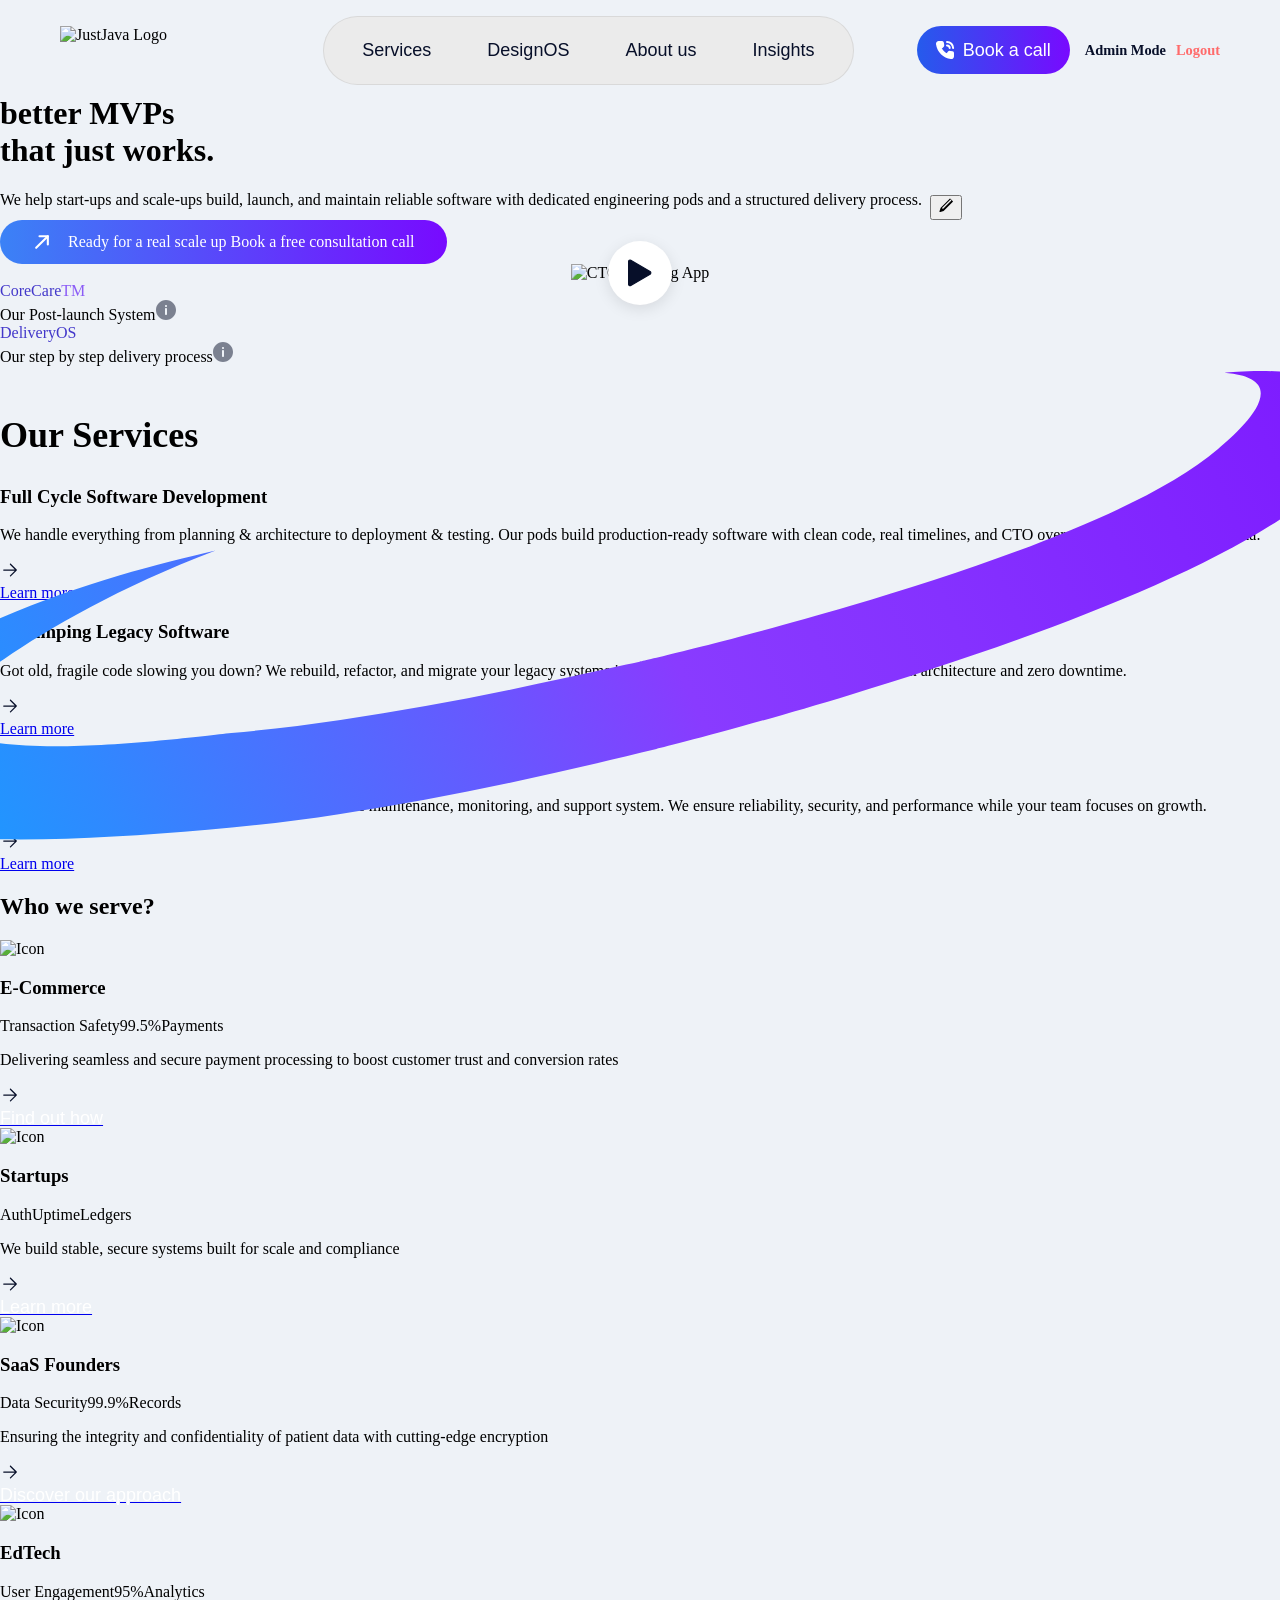
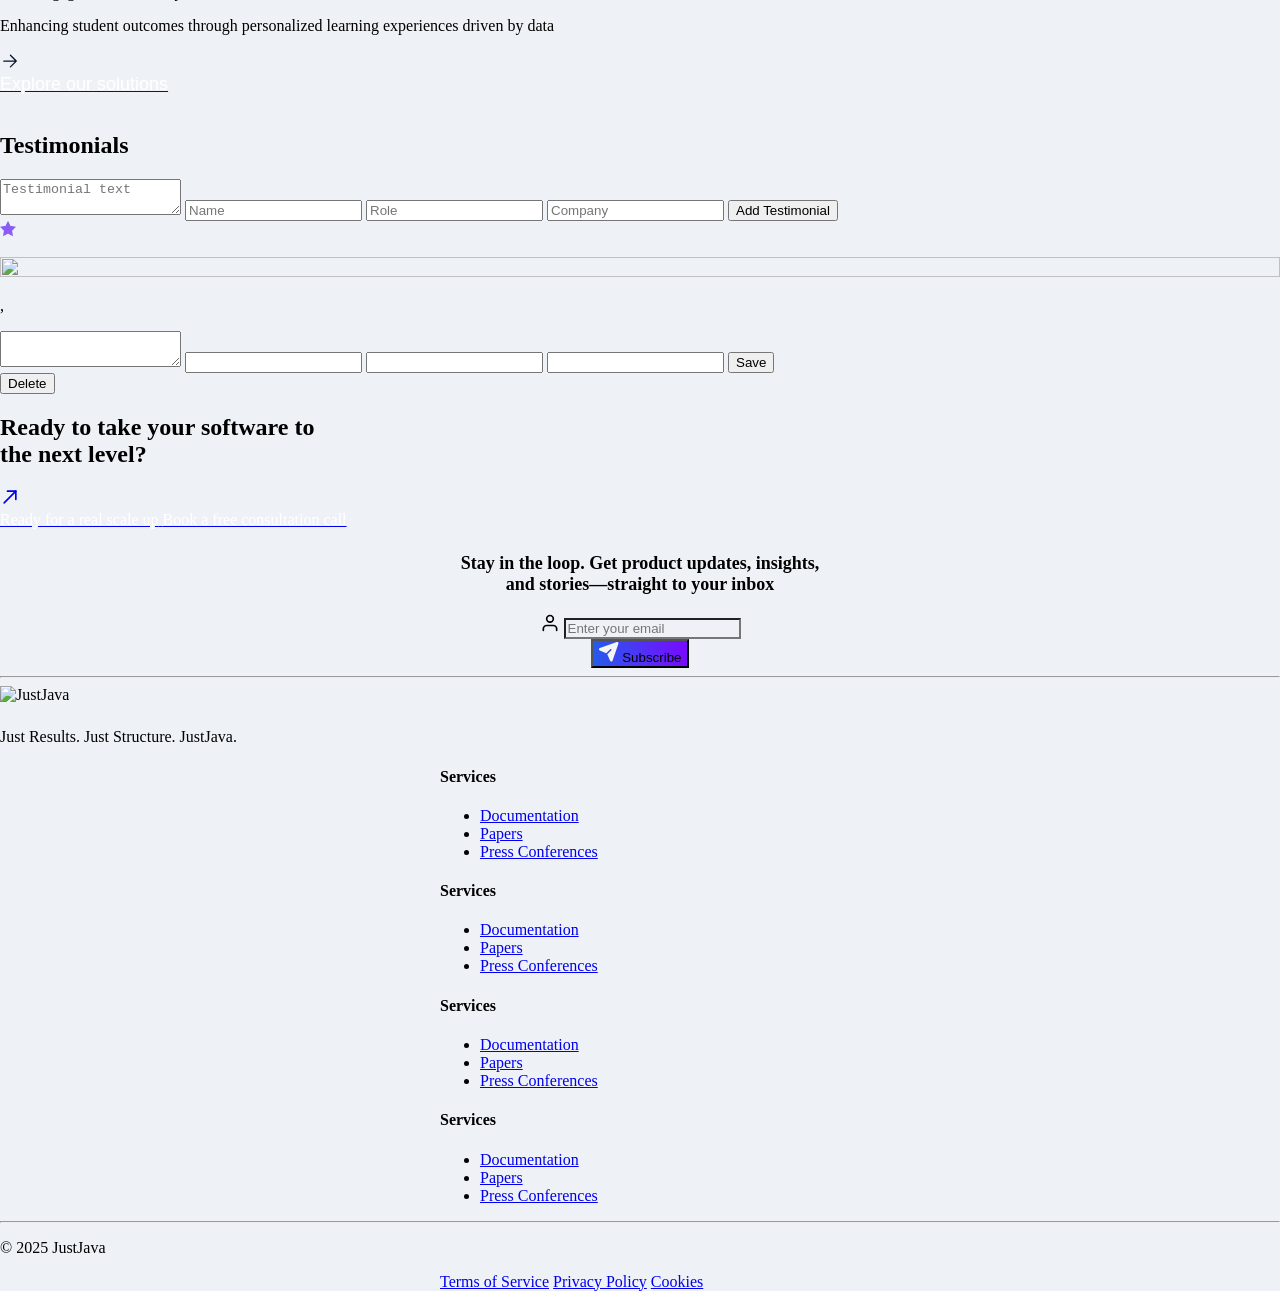
==== commit da0d91ee: "Update index.html" ====
--- a/src/main/resources/templates/index.html
+++ b/src/main/resources/templates/index.html
@@ -168,6 +168,7 @@
         position: relative;
         z-index: 1;
         background-color: transparent !important; /* Removes white background universally */
+        transition: padding-top 0.3s ease; /* For smooth dropdown push */
     }
     .hero-bg-vector {
         position: absolute;
@@ -311,53 +312,53 @@
         }
 
         .hero-text-content {
-            padding: 0 24px;
-            text-align: left; /* Left alignment enforced */
+            padding: 0 !important; /* Removed padding */
+            text-align: left; 
         }
 
         .hero-headline {
-            font-size: 44px !important;
-            line-height: 1.15;
+            font-size: 40px !important; /* Increased text size */
+            line-height: 1.2;
             text-align: left !important;
         }
 
         .hero-sub-action {
             display: flex;
             flex-direction: column;
-            align-items: flex-start; /* Subtext wrapper aligns left */
+            align-items: flex-start; 
             width: 100%;
         }
 
         .hero-subtext {
             font-size: 16px;
-            text-align: left !important; /* Left alignment enforced */
+            text-align: left !important; 
             display: block;
         }
 
         .consult-btn.hero-cta {
-            align-self: center !important; /* Forces the button to center */
+            align-self: center !important; 
             margin-top: 32px;
-            padding: 10px 24px !important; /* Moderate size */
+            padding: 10px 24px !important; 
             width: auto;
             min-width: 250px;
             justify-content: center;
             position: relative;
-            z-index: 10; /* Keeps button above background vector */
+            z-index: 10; 
         }
 
         .hero-bg-vector {
-            top: 380px !important; /* Positioned below subtext, passing perfectly behind centered button */
-            height: 130%;
+            top: 420px !important; 
+            height: 120%;
             z-index: -1;
         }
 
         .hero-visual-content {
-            margin-top: 40px;
+            margin-top: 50px; 
             display: flex;
             justify-content: center;
             align-items: center;
             width: 100%;
-            padding: 0 24px;
+            padding: 0 8px; 
         }
 
         .hero-image-wrapper {
@@ -365,19 +366,99 @@
             display: flex;
             justify-content: center;
             align-items: center;
-            width: 100%; /* Maintains original full mobile width */
-            background: transparent !important; /* Removes white frame */
+            width: 100%; 
+            background: transparent !important; 
             border: none !important;
             box-shadow: none !important;
             padding: 0 !important;
         }
 
         .hero-main-img {
+            width: 100%; 
+            max-width: 100%;
+            height: 320px; /* Increased explicit height */
+            object-fit: cover; /* Ensures image isn't stretched weirdly */
+            display: block;
+            border-radius: 20px !important; /* Border radius matching desktop aesthetics */
+            margin: 0 auto;
+        }
+
+        /* --- MOBILE SPECIFIC SERVICES BOXES FIXES --- */
+        .services-container {
+            display: flex;
+            flex-direction: column;
             width: 100%;
-            height: auto;
-            display: block;
-            border-radius: 16px;
-            margin: 0 auto;
+            padding: 0 16px;
+            gap: 16px;
+        }
+
+        .service-card {
+            width: 100% !important; /* Increased width to span full mobile screen */
+            max-width: 100% !important;
+        }
+
+        .service-card-inner {
+            padding: 24px !important; /* Adding padding inside the cards */
+        }
+
+        .service-title {
+            font-size: 26px !important; /* Increased text size for title */
+        }
+
+        .service-subtitle {
+            font-size: 18px !important; /* Increased text size for subtitle */
+        }
+        
+        .info-icon {
+            width: 24px !important;
+            height: 24px !important;
+        }
+        
+        /* --- MOBILE SPECIFIC FOOTER FIXES --- */
+        footer {
+            padding: 40px 24px !important;
+            text-align: center;
+        }
+
+        .max-w-7xl.mx-auto.flex.flex-col.h-full.justify-between {
+             align-items: center;
+        }
+
+        .flex.flex-col.md\:flex-row.justify-between.items-end.w-full.mb-12.gap-12 {
+            flex-direction: column !important;
+            align-items: center !important;
+            gap: 40px !important;
+        }
+        
+        .flex.flex-col.items-start.w-full.md\:w-auto {
+            align-items: center !important;
+            order: 2; /* Move the logo text below the links */
+        }
+
+        .flex.flex-wrap.gap-12.md\:gap-32.font-\[\'Creato_Display\'\].w-full.md\:w-auto {
+            flex-direction: row !important;
+            justify-content: space-around !important;
+            width: 100%;
+            gap: 20px !important;
+            order: 1; /* Move links above logo text */
+        }
+        
+        .flex.flex-wrap.gap-12.md\:gap-32.font-\[\'Creato_Display\'\].w-full.md\:w-auto > div {
+             text-align: left;
+             width: 45%;
+             margin-bottom: 20px;
+        }
+
+        .flex.flex-col.md\:flex-row.items-center.justify-between.gap-4.pt-6.font-\[\'Creato_Display\'\] {
+            flex-direction: column !important;
+            gap: 16px !important;
+        }
+
+        .flex.items-center.gap-6 {
+            flex-direction: row !important;
+            justify-content: center;
+            flex-wrap: wrap;
+            gap: 24px !important;
         }
     }
   </style>
@@ -546,11 +627,11 @@
     <div class="services-container">
       <div class="service-card">
         <div class="service-card-inner">
-          <div class="service-content-row"><div class="card-title-group"><span class="service-title">CoreCare</span><span class="service-tm">TM</span></div></div>
+          <div class="service-content-row"><div class="card-title-group"><span class="service-title" style="color: #4338ca;">CoreCare</span><span class="service-tm" style="color: #8b5cf6;">TM</span></div></div>
           <div class="service-content-row"><span class="service-subtitle">Our Post-launch System</span><svg class="info-icon" width="20" height="20" viewBox="0 0 20 20" fill="none" xmlns="http://www.w3.org/2000/svg"><path fill-rule="evenodd" clip-rule="evenodd" d="M20 10C20 15.523 15.523 20 10 20C4.477 20 0 15.523 0 10C0 4.477 4.477 0 10 0C15.523 0 20 4.477 20 10ZM9 6C9 6.26522 9.10536 6.51957 9.29289 6.70711C9.48043 6.89464 9.73478 7 10 7H10.008C10.2732 7 10.5276 6.89464 10.7151 6.70711C10.9026 6.51957 11.008 6.26522 11.008 6C11.008 5.73478 10.9026 5.48043 10.7151 5.29289C10.5276 5.10536 10.2732 5 10.008 5H10C9.73478 5 9.48043 5.10536 9.29289 5.29289C9.10536 5.48043 9 5.73478 9 6ZM10 15C10.2652 15 10.5196 14.8946 10.7071 14.7071C10.8946 14.5196 11 14.2652 11 14V9C11 8.73478 10.8946 8.48043 10.7071 8.29289C10.5196 8.10536 10.2652 8 10 8C9.73478 8 9.48043 8.10536 9.29289 8.29289C9.10536 8.48043 9 8.73478 9 9V14C9 14.2652 9.10536 14.5196 9.29289 14.7071C9.48043 14.8946 9.73478 15 10 15Z" fill="#070F29" fill-opacity="0.5"/></svg></div>
         </div>
       </div>
-      <div class="service-card"><div class="service-card-inner"><div class="service-content-row"><div class="service-title">DeliveryOS</div></div><div class="service-content-row"><span class="service-subtitle">Our step by step delivery process</span><svg class="info-icon" width="20" height="20" viewBox="0 0 20 20" fill="none" xmlns="http://www.w3.org/2000/svg"><path fill-rule="evenodd" clip-rule="evenodd" d="M20 10C20 15.523 15.523 20 10 20C4.477 20 0 15.523 0 10C0 4.477 4.477 0 10 0C15.523 0 20 4.477 20 10ZM9 6C9 6.26522 9.10536 6.51957 9.29289 6.70711C9.48043 6.89464 9.73478 7 10 7H10.008C10.2732 7 10.5276 6.89464 10.7151 6.70711C10.9026 6.51957 11.008 6.26522 11.008 6C11.008 5.73478 10.9026 5.48043 10.7151 5.29289C10.5276 5.10536 10.2732 5 10.008 5H10C9.73478 5 9.48043 5.10536 9.29289 5.29289C9.10536 5.48043 9 5.73478 9 6ZM10 15C10.2652 15 10.5196 14.8946 10.7071 14.7071C10.8946 14.5196 11 14.2652 11 14V9C11 8.73478 10.8946 8.48043 10.7071 8.29289C10.5196 8.10536 10.2652 8 10 8C9.73478 8 9.48043 8.10536 9.29289 8.29289C9.10536 8.48043 9 8.73478 9 9V14C9 14.2652 9.10536 14.5196 9.29289 14.7071C9.48043 14.8946 9.73478 15 10 15Z" fill="#070F29" fill-opacity="0.5"/></svg></div></div></div>
+      <div class="service-card"><div class="service-card-inner"><div class="service-content-row"><div class="service-title" style="color: #4338ca;">DeliveryOS</div></div><div class="service-content-row"><span class="service-subtitle">Our step by step delivery process</span><svg class="info-icon" width="20" height="20" viewBox="0 0 20 20" fill="none" xmlns="http://www.w3.org/2000/svg"><path fill-rule="evenodd" clip-rule="evenodd" d="M20 10C20 15.523 15.523 20 10 20C4.477 20 0 15.523 0 10C0 4.477 4.477 0 10 0C15.523 0 20 4.477 20 10ZM9 6C9 6.26522 9.10536 6.51957 9.29289 6.70711C9.48043 6.89464 9.73478 7 10 7H10.008C10.2732 7 10.5276 6.89464 10.7151 6.70711C10.9026 6.51957 11.008 6.26522 11.008 6C11.008 5.73478 10.9026 5.48043 10.7151 5.29289C10.5276 5.10536 10.2732 5 10.008 5H10C9.73478 5 9.48043 5.10536 9.29289 5.29289C9.10536 5.48043 9 5.73478 9 6ZM10 15C10.2652 15 10.5196 14.8946 10.7071 14.7071C10.8946 14.5196 11 14.2652 11 14V9C11 8.73478 10.8946 8.48043 10.7071 8.29289C10.5196 8.10536 10.2652 8 10 8C9.73478 8 9.48043 8.10536 9.29289 8.29289C9.10536 8.48043 9 8.73478 9 9V14C9 14.2652 9.10536 14.5196 9.29289 14.7071C9.48043 14.8946 9.73478 15 10 15Z" fill="#070F29" fill-opacity="0.5"/></svg></div></div></div>
     </div>
   </section>
 
@@ -721,7 +802,7 @@
       </div>
     </section>
 
-    <section class="bottom-cta-section relative z-10">
+    <section class="bottom-cta-section relative z-10" style="margin-bottom: 24px;">
       <div class="bottom-cta-container">
         <h2 class="bottom-cta-title">Ready to take your software to<br />the next level?</h2>
         <a href="#" class="consult-btn">
@@ -737,81 +818,88 @@
       </div>
     </section>
 
-    <section class="px-6 md:px-12 py-12 relative z-10">
-      <div class="max-w-7xl mx-auto w-full flex flex-col md:flex-row items-center justify-between gap-6">
+  </div>
+</div>
+<footer class="px-6 md:px-12 py-12 relative z-10 bg-[#EEF2F7]">
+  <div class="max-w-7xl mx-auto flex flex-col h-full justify-between" style="min-height: 250px;">
+  
+    <section class="py-12 relative z-10" style="text-align: center;">
+      <div class="w-full flex flex-col items-center justify-center gap-6">
         <div>
-          <h3 class="font-semibold text-lg text-gray-900">
-            Stay in the loop. Get product updates,
+          <h3 class="font-semibold text-lg text-gray-900" style="font-size: 1.125rem; font-weight: 600;">
+            Stay in the loop. Get product updates, insights,<br />and stories—straight to your inbox
           </h3>
-          <p class="text-gray-500">
-            insights, and stories—straight to your inbox
-          </p>
-        </div>
-
-        <div class="flex items-center gap-3 flex-wrap">
-          <div class="relative">
+        </div>
+
+        <div class="flex flex-col items-center gap-4 w-full">
+          <div class="relative w-full max-w-[320px]">
             <svg xmlns="http://www.w3.org/2000/svg" width="20" height="20" viewBox="0 0 24 24" fill="none" stroke="currentColor" stroke-width="2" stroke-linecap="round" stroke-linejoin="round" class="absolute left-4 top-1/2 -translate-y-1/2 text-gray-400">
-              <path d="M4 4h16c1.1 0 2 .9 2 2v12c0 1.1-.9 2-2 2H4c-1.1 0-2-.9-2-2V6c0-1.1.9-2 2-2z"></path>
-              <polyline points="22,6 12,13 2,6"></polyline>
+              <path d="M20 21v-2a4 4 0 0 0-4-4H8a4 4 0 0 0-4 4v2"></path>
+              <circle cx="12" cy="7" r="4"></circle>
             </svg>
-            <input style="background-color: #eef2f7 !important" type="email" placeholder="Enter your email" class="pl-12 pr-4 py-3 rounded-full border border-gray-200 bg-white focus:outline-none focus:ring-2 focus:ring-java-blue w-64 text-gray-900" />
+            <input style="background-color: transparent !important" type="email" placeholder="Enter your email" class="pl-12 pr-4 py-3 rounded-full border border-gray-200 bg-white focus:outline-none focus:ring-2 focus:ring-java-blue w-full text-gray-900" />
           </div>
-          <button style="background: linear-gradient(90deg, #255bec 0%, #780aff 100%)" class="text-white px-6 py-3 rounded-full font-medium inline-flex items-center gap-2 hover:opacity-90 transition-opacity">
+          <button style="background: linear-gradient(90deg, #255bec 0%, #780aff 100%)" class="text-white px-8 py-3 rounded-full font-medium inline-flex items-center gap-2 hover:opacity-90 transition-opacity">
             <svg width="20" height="20" viewBox="0 0 20 20" fill="none" xmlns="http://www.w3.org/2000/svg"><path d="M17.7896 0.0744176C18.8056 -0.280582 19.7816 0.695418 19.4266 1.71142L13.5016 18.6414C13.1166 19.7394 11.5866 19.8014 11.1146 18.7384L8.25561 12.3064L12.2796 8.28142C12.4121 8.13924 12.4842 7.9512 12.4808 7.7569C12.4774 7.56259 12.3986 7.37721 12.2612 7.2398C12.1238 7.10238 11.9384 7.02367 11.7441 7.02024C11.5498 7.01681 11.3618 7.08894 11.2196 7.22142L7.19461 11.2454L0.762611 8.38642C-0.300389 7.91342 -0.23739 6.38442 0.85961 5.99942L17.7896 0.0744176Z" fill="#F5F5F5"/></svg>
             Subscribe
           </button>
         </div>
       </div>
     </section>
-
-  </div>
-</div>
-<footer class="px-6 md:px-12 py-12 relative z-10 bg-[#F8F9FB]">
-  <div class="max-w-7xl mx-auto flex flex-col h-full justify-between" style="min-height: 250px;">
-
-    <div class="flex flex-col md:flex-row justify-between items-end w-full mb-12 gap-12">
-
-      <div class="flex flex-col items-start w-full md:w-auto">
-        <img style="height: 30px; margin-bottom: 8px" src="/images/justjlogo.png" alt="JustJava" />
-        <p class="text-[#7E828F] font-['Creato_Display'] text-sm">Just Results. Just Structure. JustJava.</p>
-      </div>
-
-      <div class="flex flex-wrap gap-12 md:gap-32 font-['Creato_Display'] w-full md:w-auto">
-        <div>
-          <h4 class="font-semibold mb-4 text-gray-900">Services</h4>
+    
+    <hr class="border-gray-300 w-full mb-8" />
+
+    <div class="flex flex-col md:flex-row justify-between items-center w-full mb-12 gap-12">
+
+      <div class="flex flex-col items-center w-full md:w-auto">
+        <img style="height: 40px; margin-bottom: 8px" src="/images/justjlogo.png" alt="JustJava" />
+        <p class="text-[#070F29] font-['Creato_Display'] text-sm mt-2">Just Results. Just Structure. JustJava.</p>
+      </div>
+
+      <div class="flex flex-wrap justify-between w-full font-['Creato_Display'] gap-y-8 px-4" style="max-width: 400px; margin: 0 auto;">
+        <div style="width: 45%;">
+          <h4 class="font-semibold mb-3 text-gray-900">Services</h4>
           <ul class="space-y-2">
-            <li><a href="#" class="text-[#7E828F] text-sm hover:text-gray-900 transition-colors">Documentation</a></li>
-            <li><a href="#" class="text-[#7E828F] text-sm hover:text-gray-900 transition-colors">Papers</a></li>
-            <li><a href="#" class="text-[#7E828F] text-sm hover:text-gray-900 transition-colors">Press Conferences</a></li>
+            <li><a href="#" class="text-[#070F29] text-sm hover:text-blue-600 transition-colors">Documentation</a></li>
+            <li><a href="#" class="text-[#070F29] text-sm hover:text-blue-600 transition-colors">Papers</a></li>
+            <li><a href="#" class="text-[#070F29] text-sm hover:text-blue-600 transition-colors">Press Conferences</a></li>
           </ul>
         </div>
-        <div>
-          <h4 class="font-semibold mb-4 text-gray-900">Services</h4>
+        <div style="width: 45%;">
+          <h4 class="font-semibold mb-3 text-gray-900">Services</h4>
           <ul class="space-y-2">
-            <li><a href="#" class="text-[#7E828F] text-sm hover:text-gray-900 transition-colors">Documentation</a></li>
-            <li><a href="#" class="text-[#7E828F] text-sm hover:text-gray-900 transition-colors">Papers</a></li>
-            <li><a href="#" class="text-[#7E828F] text-sm hover:text-gray-900 transition-colors">Press Conferences</a></li>
+            <li><a href="#" class="text-[#070F29] text-sm hover:text-blue-600 transition-colors">Documentation</a></li>
+            <li><a href="#" class="text-[#070F29] text-sm hover:text-blue-600 transition-colors">Papers</a></li>
+            <li><a href="#" class="text-[#070F29] text-sm hover:text-blue-600 transition-colors">Press Conferences</a></li>
           </ul>
         </div>
-        <div>
-          <h4 class="font-semibold mb-4 text-gray-900">Resources</h4>
+        <div style="width: 45%;">
+          <h4 class="font-semibold mb-3 text-gray-900">Services</h4>
           <ul class="space-y-2">
-            <li><a href="#" class="text-[#7E828F] text-sm hover:text-gray-900 transition-colors">Documentation</a></li>
-            <li><a href="#" class="text-[#7E828F] text-sm hover:text-gray-900 transition-colors">Papers</a></li>
-            <li><a href="#" class="text-[#7E828F] text-sm hover:text-gray-900 transition-colors">Press Conferences</a></li>
+            <li><a href="#" class="text-[#070F29] text-sm hover:text-blue-600 transition-colors">Documentation</a></li>
+            <li><a href="#" class="text-[#070F29] text-sm hover:text-blue-600 transition-colors">Papers</a></li>
+            <li><a href="#" class="text-[#070F29] text-sm hover:text-blue-600 transition-colors">Press Conferences</a></li>
           </ul>
         </div>
-      </div>
-    </div>
-
-    <hr class="border-gray-200" />
-
-    <div class="flex flex-col md:flex-row items-center justify-between gap-4 pt-6 font-['Creato_Display']">
-      <p class="text-[#7E828F] text-sm">© 2026 JustJava</p>
-      <div class="flex items-center gap-6">
-        <a href="#" class="text-[#7E828F] text-sm hover:text-gray-900 transition-colors">Terms of Service</a>
-        <a href="#" class="text-[#7E828F] text-sm hover:text-gray-900 transition-colors">Privacy Policy</a>
-        <a href="#" class="text-[#7E828F] text-sm hover:text-gray-900 transition-colors">Cookies</a>
+        <div style="width: 45%;">
+          <h4 class="font-semibold mb-3 text-gray-900">Services</h4>
+          <ul class="space-y-2">
+            <li><a href="#" class="text-[#070F29] text-sm hover:text-blue-600 transition-colors">Documentation</a></li>
+            <li><a href="#" class="text-[#070F29] text-sm hover:text-blue-600 transition-colors">Papers</a></li>
+            <li><a href="#" class="text-[#070F29] text-sm hover:text-blue-600 transition-colors">Press Conferences</a></li>
+          </ul>
+        </div>
+      </div>
+    </div>
+
+    <hr class="border-gray-300 w-full mb-4" />
+
+    <div class="flex flex-col items-center gap-4 pt-2 font-['Creato_Display'] w-full">
+      <p class="text-[#070F29] text-sm mb-2">© 2025 JustJava</p>
+      <div class="flex items-center justify-between w-full px-4" style="max-width: 400px; margin: 0 auto;">
+        <a href="#" class="text-[#070F29] text-sm hover:text-blue-600 transition-colors">Terms of Service</a>
+        <a href="#" class="text-[#070F29] text-sm hover:text-blue-600 transition-colors">Privacy Policy</a>
+        <a href="#" class="text-[#070F29] text-sm hover:text-blue-600 transition-colors">Cookies</a>
       </div>
     </div>
 
@@ -824,15 +912,22 @@
       const hamburgerIcon = document.getElementById('icon-hamburger');
       const closeIcon = document.getElementById('icon-close');
       const mobileMenu = document.getElementById('mobileMenuDropdown');
+      const heroSection = document.querySelector('.hero');
 
       if (hamburgerIcon.style.display !== 'none') {
         hamburgerIcon.style.display = 'none';
         closeIcon.style.display = 'block';
         mobileMenu.style.display = 'block';
+        if (heroSection) {
+            heroSection.style.paddingTop = (110 + mobileMenu.offsetHeight) + 'px';
+        }
       } else {
         hamburgerIcon.style.display = 'block';
         closeIcon.style.display = 'none';
         mobileMenu.style.display = 'none';
+        if (heroSection) {
+            heroSection.style.paddingTop = '110px';
+        }
       }
     }
 
@@ -912,4 +1007,4 @@
   </script>
 </th:block>
 </body>
-</html>+</html>
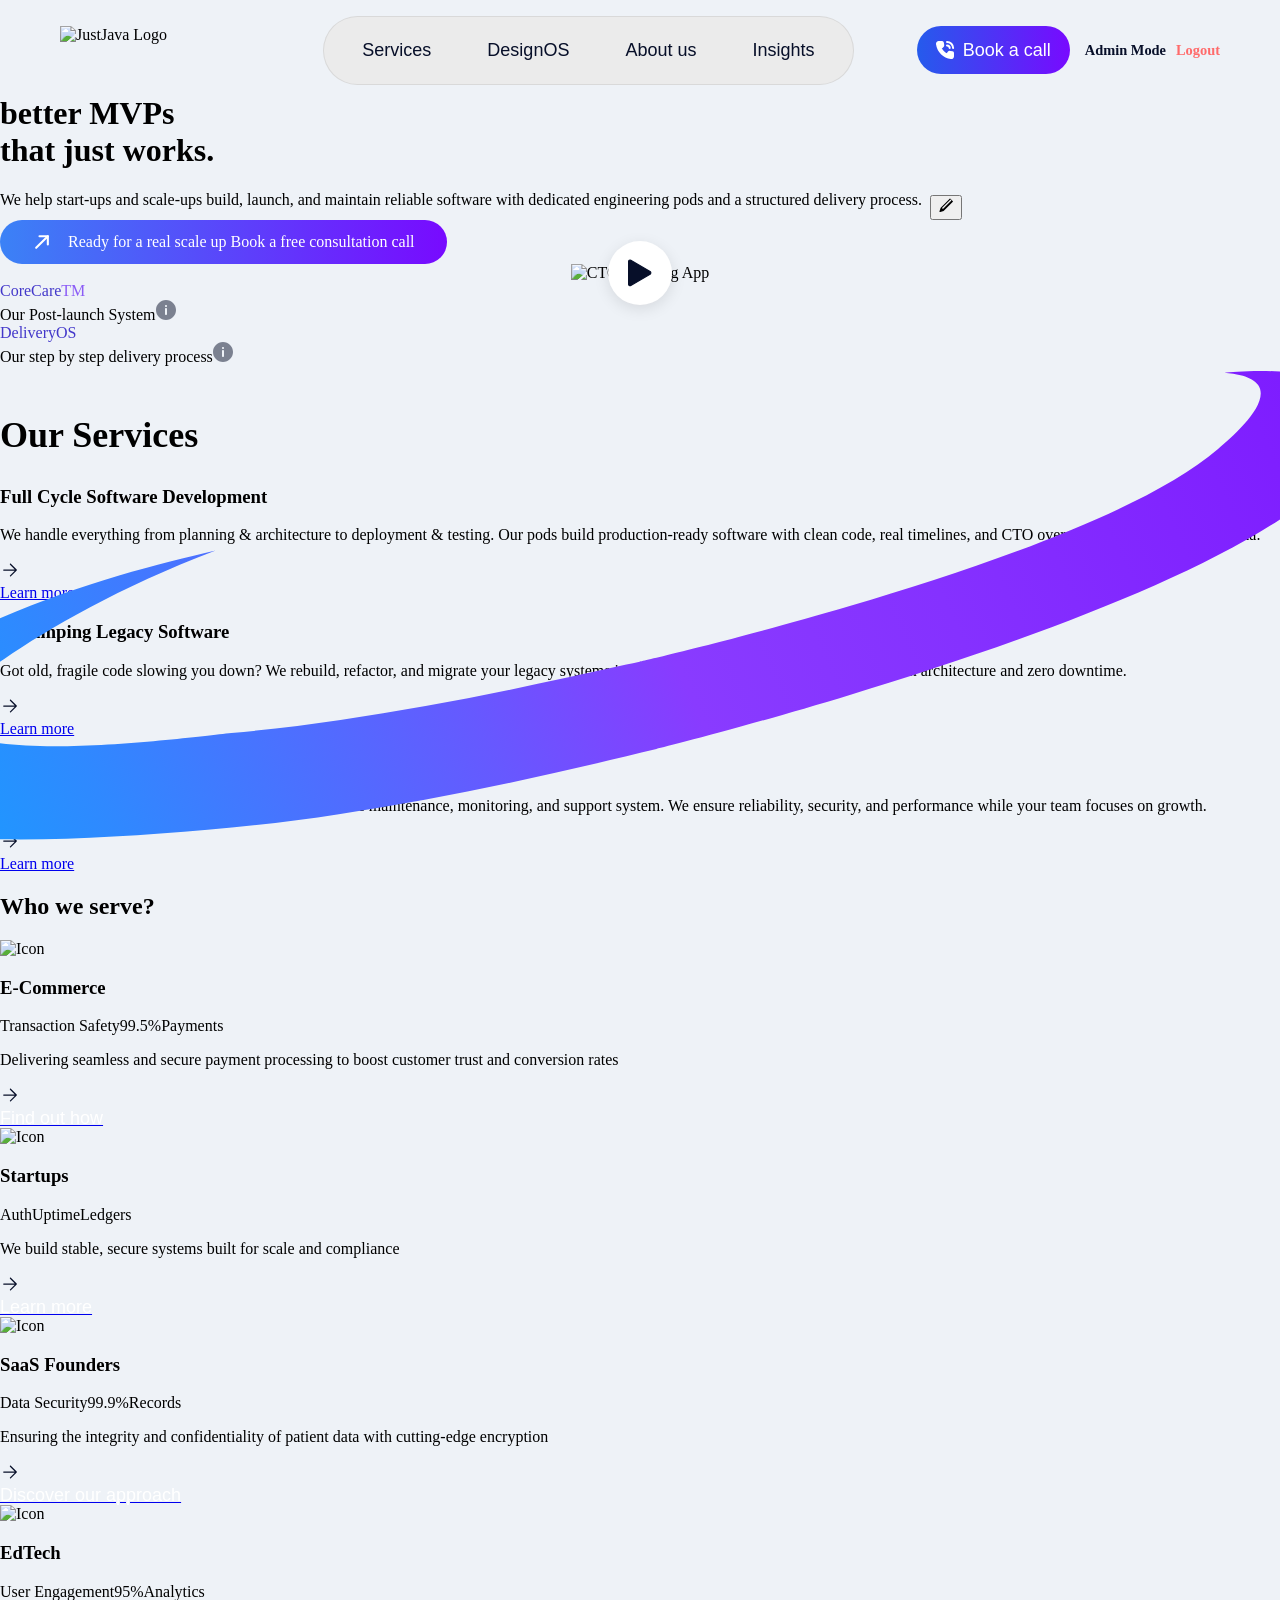
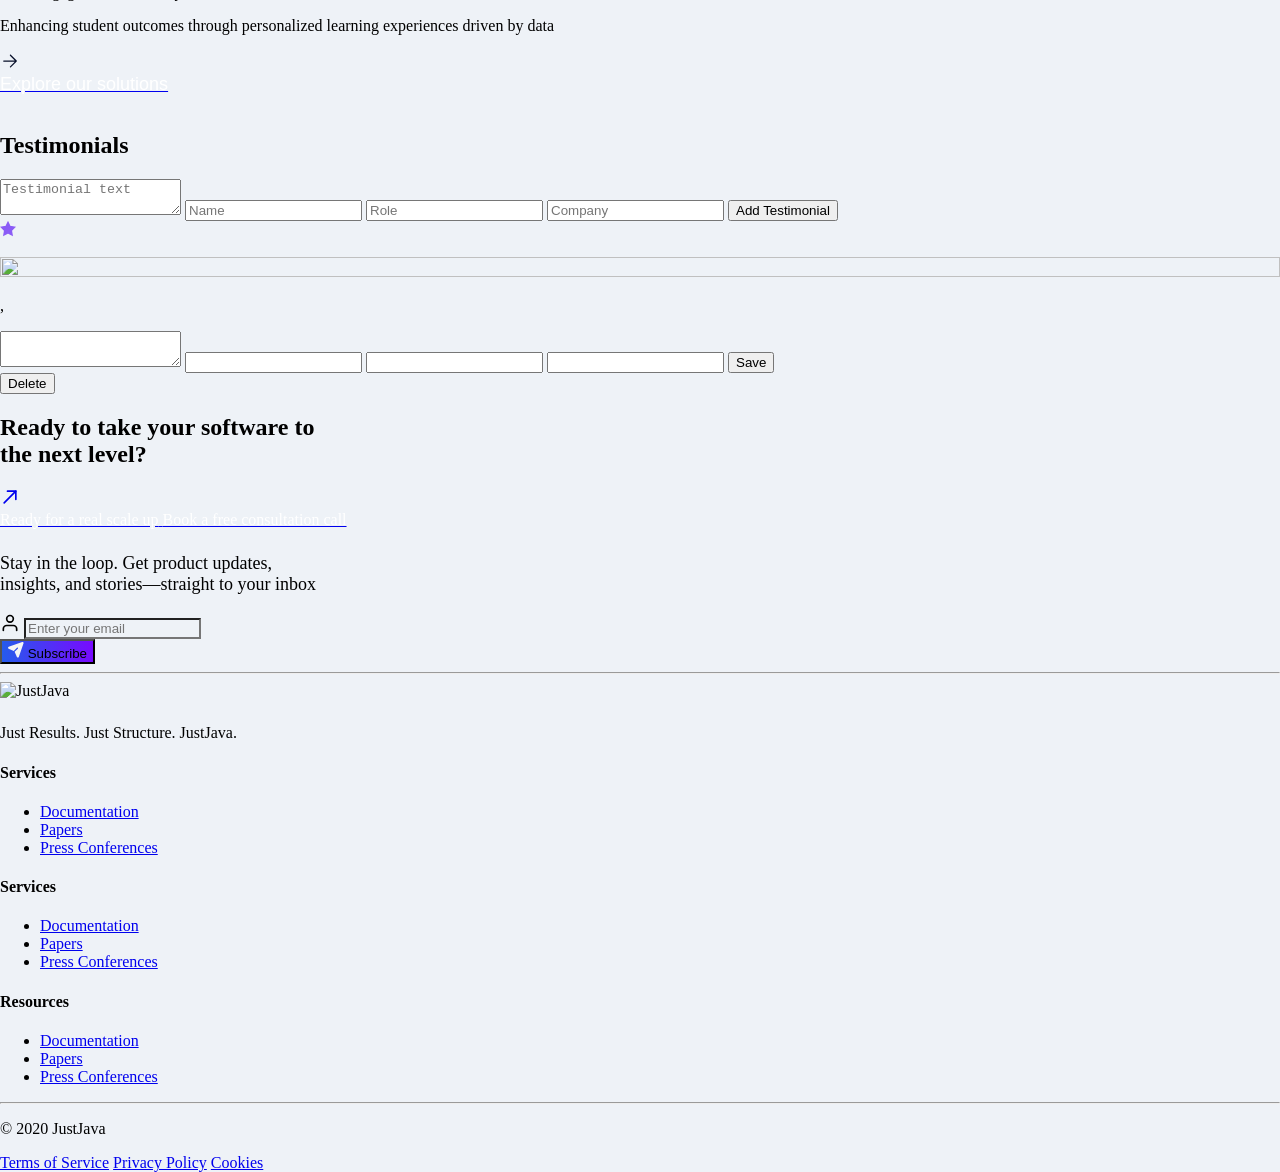
==== commit a0d740fb: "Update index.html" ====
--- a/src/main/resources/templates/index.html
+++ b/src/main/resources/templates/index.html
@@ -823,83 +823,75 @@
 <footer class="px-6 md:px-12 py-12 relative z-10 bg-[#EEF2F7]">
   <div class="max-w-7xl mx-auto flex flex-col h-full justify-between" style="min-height: 250px;">
   
-    <section class="py-12 relative z-10" style="text-align: center;">
-      <div class="w-full flex flex-col items-center justify-center gap-6">
-        <div>
-          <h3 class="font-semibold text-lg text-gray-900" style="font-size: 1.125rem; font-weight: 600;">
-            Stay in the loop. Get product updates, insights,<br />and stories—straight to your inbox
+    <section class="py-8 relative z-10">
+      <div class="w-full flex flex-col md:flex-row items-center justify-between gap-6">
+        <div class="md:w-1/2 text-center md:text-left">
+          <h3 class="font-semibold text-gray-900" style="font-size: 1.125rem; font-weight: 500;">
+            Stay in the loop. Get product updates,<br class="hidden md:block" />insights, and stories—straight to your inbox
           </h3>
         </div>
 
-        <div class="flex flex-col items-center gap-4 w-full">
-          <div class="relative w-full max-w-[320px]">
+        <div class="flex flex-col sm:flex-row items-center gap-4 w-full md:w-auto md:justify-end">
+          <div class="relative w-full sm:w-[320px]">
             <svg xmlns="http://www.w3.org/2000/svg" width="20" height="20" viewBox="0 0 24 24" fill="none" stroke="currentColor" stroke-width="2" stroke-linecap="round" stroke-linejoin="round" class="absolute left-4 top-1/2 -translate-y-1/2 text-gray-400">
               <path d="M20 21v-2a4 4 0 0 0-4-4H8a4 4 0 0 0-4 4v2"></path>
               <circle cx="12" cy="7" r="4"></circle>
             </svg>
-            <input style="background-color: transparent !important" type="email" placeholder="Enter your email" class="pl-12 pr-4 py-3 rounded-full border border-gray-200 bg-white focus:outline-none focus:ring-2 focus:ring-java-blue w-full text-gray-900" />
+            <input style="background-color: transparent !important" type="email" placeholder="Enter your email" class="pl-12 pr-4 py-3 rounded-full border border-gray-200 bg-transparent focus:outline-none focus:ring-2 focus:ring-java-blue w-full text-gray-900 text-sm" />
           </div>
-          <button style="background: linear-gradient(90deg, #255bec 0%, #780aff 100%)" class="text-white px-8 py-3 rounded-full font-medium inline-flex items-center gap-2 hover:opacity-90 transition-opacity">
-            <svg width="20" height="20" viewBox="0 0 20 20" fill="none" xmlns="http://www.w3.org/2000/svg"><path d="M17.7896 0.0744176C18.8056 -0.280582 19.7816 0.695418 19.4266 1.71142L13.5016 18.6414C13.1166 19.7394 11.5866 19.8014 11.1146 18.7384L8.25561 12.3064L12.2796 8.28142C12.4121 8.13924 12.4842 7.9512 12.4808 7.7569C12.4774 7.56259 12.3986 7.37721 12.2612 7.2398C12.1238 7.10238 11.9384 7.02367 11.7441 7.02024C11.5498 7.01681 11.3618 7.08894 11.2196 7.22142L7.19461 11.2454L0.762611 8.38642C-0.300389 7.91342 -0.23739 6.38442 0.85961 5.99942L17.7896 0.0744176Z" fill="#F5F5F5"/></svg>
+          <button style="background: linear-gradient(90deg, #255bec 0%, #780aff 100%)" class="text-white px-8 py-3 rounded-full text-sm font-medium inline-flex items-center justify-center gap-2 hover:opacity-90 transition-opacity whitespace-nowrap">
+            <svg width="16" height="16" viewBox="0 0 20 20" fill="none" xmlns="http://www.w3.org/2000/svg"><path d="M17.7896 0.0744176C18.8056 -0.280582 19.7816 0.695418 19.4266 1.71142L13.5016 18.6414C13.1166 19.7394 11.5866 19.8014 11.1146 18.7384L8.25561 12.3064L12.2796 8.28142C12.4121 8.13924 12.4842 7.9512 12.4808 7.7569C12.4774 7.56259 12.3986 7.37721 12.2612 7.2398C12.1238 7.10238 11.9384 7.02367 11.7441 7.02024C11.5498 7.01681 11.3618 7.08894 11.2196 7.22142L7.19461 11.2454L0.762611 8.38642C-0.300389 7.91342 -0.23739 6.38442 0.85961 5.99942L17.7896 0.0744176Z" fill="#F5F5F5"/></svg>
             Subscribe
           </button>
         </div>
       </div>
     </section>
     
-    <hr class="border-gray-300 w-full mb-8" />
-
-    <div class="flex flex-col md:flex-row justify-between items-center w-full mb-12 gap-12">
-
-      <div class="flex flex-col items-center w-full md:w-auto">
-        <img style="height: 40px; margin-bottom: 8px" src="/images/justjlogo.png" alt="JustJava" />
-        <p class="text-[#070F29] font-['Creato_Display'] text-sm mt-2">Just Results. Just Structure. JustJava.</p>
-      </div>
-
-      <div class="flex flex-wrap justify-between w-full font-['Creato_Display'] gap-y-8 px-4" style="max-width: 400px; margin: 0 auto;">
-        <div style="width: 45%;">
-          <h4 class="font-semibold mb-3 text-gray-900">Services</h4>
-          <ul class="space-y-2">
-            <li><a href="#" class="text-[#070F29] text-sm hover:text-blue-600 transition-colors">Documentation</a></li>
-            <li><a href="#" class="text-[#070F29] text-sm hover:text-blue-600 transition-colors">Papers</a></li>
-            <li><a href="#" class="text-[#070F29] text-sm hover:text-blue-600 transition-colors">Press Conferences</a></li>
+    <hr class="border-gray-200 w-full mb-8" />
+
+    <div class="flex flex-col md:flex-row justify-between items-start w-full mb-8 gap-12">
+
+      <div class="flex flex-col items-center md:items-start w-full md:w-1/3">
+        <img style="height: 32px; margin-bottom: 8px" src="/images/justjlogo.png" alt="JustJava" />
+        <p class="text-[#070F29] font-['Creato_Display'] text-sm mt-2 text-center md:text-left">Just Results. Just Structure. JustJava.</p>
+      </div>
+
+      <div class="flex flex-wrap justify-between md:justify-end w-full md:w-2/3 font-['Creato_Display'] gap-y-8 md:gap-x-16 px-4 md:px-0">
+        <div class="w-[45%] md:w-auto text-left">
+          <h4 class="font-semibold mb-4 text-gray-900 text-sm">Services</h4>
+          <ul class="space-y-3">
+            <li><a href="#" class="text-gray-600 text-xs hover:text-blue-600 transition-colors">Documentation</a></li>
+            <li><a href="#" class="text-gray-600 text-xs hover:text-blue-600 transition-colors">Papers</a></li>
+            <li><a href="#" class="text-gray-600 text-xs hover:text-blue-600 transition-colors">Press Conferences</a></li>
           </ul>
         </div>
-        <div style="width: 45%;">
-          <h4 class="font-semibold mb-3 text-gray-900">Services</h4>
-          <ul class="space-y-2">
-            <li><a href="#" class="text-[#070F29] text-sm hover:text-blue-600 transition-colors">Documentation</a></li>
-            <li><a href="#" class="text-[#070F29] text-sm hover:text-blue-600 transition-colors">Papers</a></li>
-            <li><a href="#" class="text-[#070F29] text-sm hover:text-blue-600 transition-colors">Press Conferences</a></li>
+        <div class="w-[45%] md:w-auto text-left">
+          <h4 class="font-semibold mb-4 text-gray-900 text-sm">Services</h4>
+          <ul class="space-y-3">
+            <li><a href="#" class="text-gray-600 text-xs hover:text-blue-600 transition-colors">Documentation</a></li>
+            <li><a href="#" class="text-gray-600 text-xs hover:text-blue-600 transition-colors">Papers</a></li>
+            <li><a href="#" class="text-gray-600 text-xs hover:text-blue-600 transition-colors">Press Conferences</a></li>
           </ul>
         </div>
-        <div style="width: 45%;">
-          <h4 class="font-semibold mb-3 text-gray-900">Services</h4>
-          <ul class="space-y-2">
-            <li><a href="#" class="text-[#070F29] text-sm hover:text-blue-600 transition-colors">Documentation</a></li>
-            <li><a href="#" class="text-[#070F29] text-sm hover:text-blue-600 transition-colors">Papers</a></li>
-            <li><a href="#" class="text-[#070F29] text-sm hover:text-blue-600 transition-colors">Press Conferences</a></li>
+        <div class="w-[45%] md:w-auto text-left">
+          <h4 class="font-semibold mb-4 text-gray-900 text-sm">Resources</h4>
+          <ul class="space-y-3">
+            <li><a href="#" class="text-gray-600 text-xs hover:text-blue-600 transition-colors">Documentation</a></li>
+            <li><a href="#" class="text-gray-600 text-xs hover:text-blue-600 transition-colors">Papers</a></li>
+            <li><a href="#" class="text-gray-600 text-xs hover:text-blue-600 transition-colors">Press Conferences</a></li>
           </ul>
         </div>
-        <div style="width: 45%;">
-          <h4 class="font-semibold mb-3 text-gray-900">Services</h4>
-          <ul class="space-y-2">
-            <li><a href="#" class="text-[#070F29] text-sm hover:text-blue-600 transition-colors">Documentation</a></li>
-            <li><a href="#" class="text-[#070F29] text-sm hover:text-blue-600 transition-colors">Papers</a></li>
-            <li><a href="#" class="text-[#070F29] text-sm hover:text-blue-600 transition-colors">Press Conferences</a></li>
-          </ul>
-        </div>
-      </div>
-    </div>
-
-    <hr class="border-gray-300 w-full mb-4" />
-
-    <div class="flex flex-col items-center gap-4 pt-2 font-['Creato_Display'] w-full">
-      <p class="text-[#070F29] text-sm mb-2">© 2025 JustJava</p>
-      <div class="flex items-center justify-between w-full px-4" style="max-width: 400px; margin: 0 auto;">
-        <a href="#" class="text-[#070F29] text-sm hover:text-blue-600 transition-colors">Terms of Service</a>
-        <a href="#" class="text-[#070F29] text-sm hover:text-blue-600 transition-colors">Privacy Policy</a>
-        <a href="#" class="text-[#070F29] text-sm hover:text-blue-600 transition-colors">Cookies</a>
+      </div>
+    </div>
+
+    <hr class="border-gray-200 w-full mb-6" />
+
+    <div class="flex flex-col md:flex-row items-center justify-between pt-2 font-['Creato_Display'] w-full gap-4">
+      <p class="text-gray-500 text-xs mb-2 md:mb-0">© 2020 JustJava</p>
+      <div class="flex items-center justify-center md:justify-end gap-6 w-full md:w-auto px-4 md:px-0">
+        <a href="#" class="text-gray-500 text-xs hover:text-blue-600 transition-colors">Terms of Service</a>
+        <a href="#" class="text-gray-500 text-xs hover:text-blue-600 transition-colors">Privacy Policy</a>
+        <a href="#" class="text-gray-500 text-xs hover:text-blue-600 transition-colors">Cookies</a>
       </div>
     </div>
 
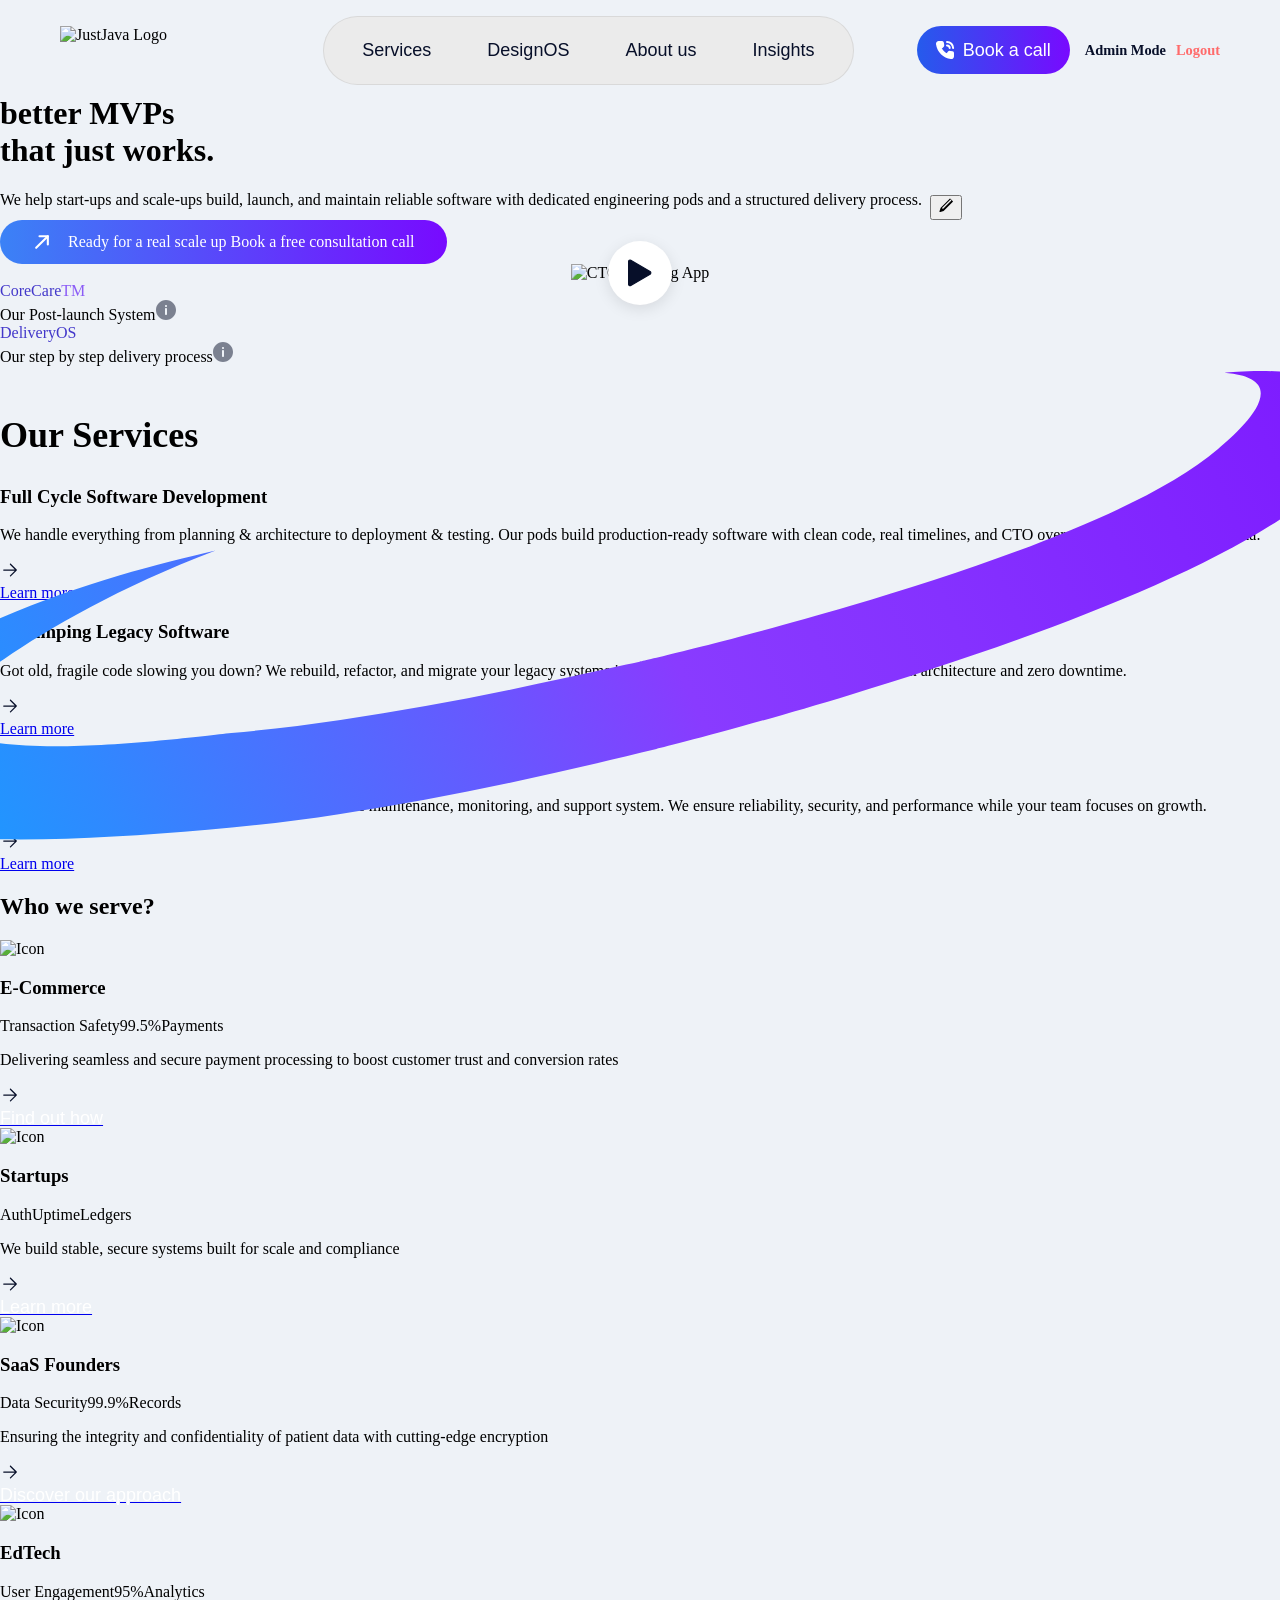
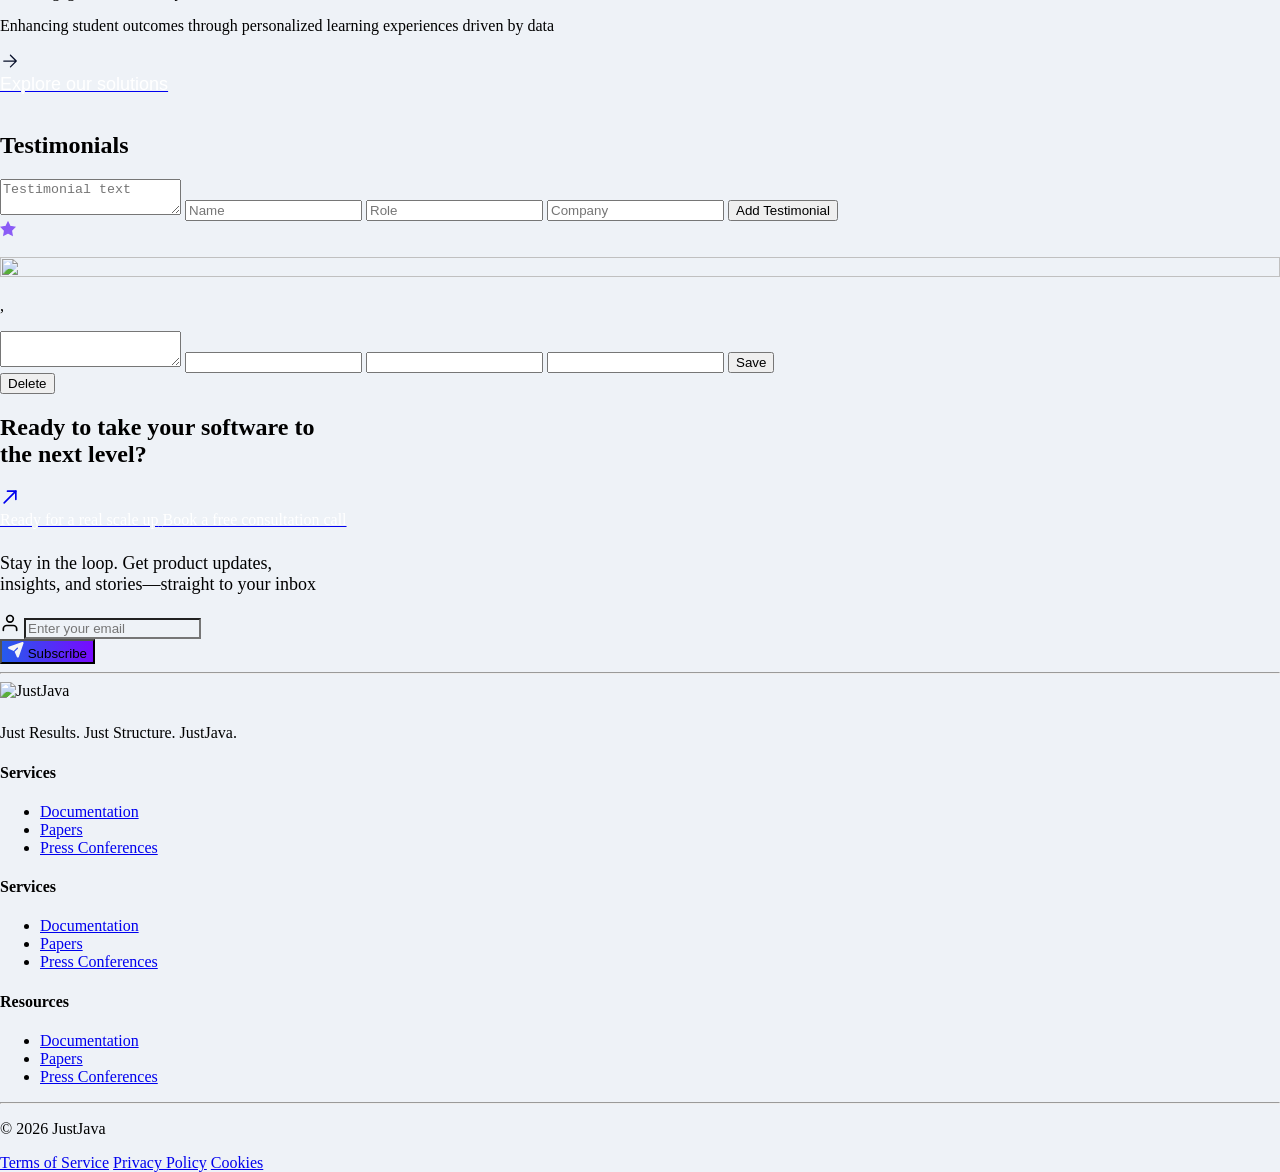
==== commit 34e4210e: "Update copyright year from 2020 to 2026" ====
--- a/src/main/resources/templates/index.html
+++ b/src/main/resources/templates/index.html
@@ -887,7 +887,7 @@
     <hr class="border-gray-200 w-full mb-6" />
 
     <div class="flex flex-col md:flex-row items-center justify-between pt-2 font-['Creato_Display'] w-full gap-4">
-      <p class="text-gray-500 text-xs mb-2 md:mb-0">© 2020 JustJava</p>
+      <p class="text-gray-500 text-xs mb-2 md:mb-0">© 2026 JustJava</p>
       <div class="flex items-center justify-center md:justify-end gap-6 w-full md:w-auto px-4 md:px-0">
         <a href="#" class="text-gray-500 text-xs hover:text-blue-600 transition-colors">Terms of Service</a>
         <a href="#" class="text-gray-500 text-xs hover:text-blue-600 transition-colors">Privacy Policy</a>
